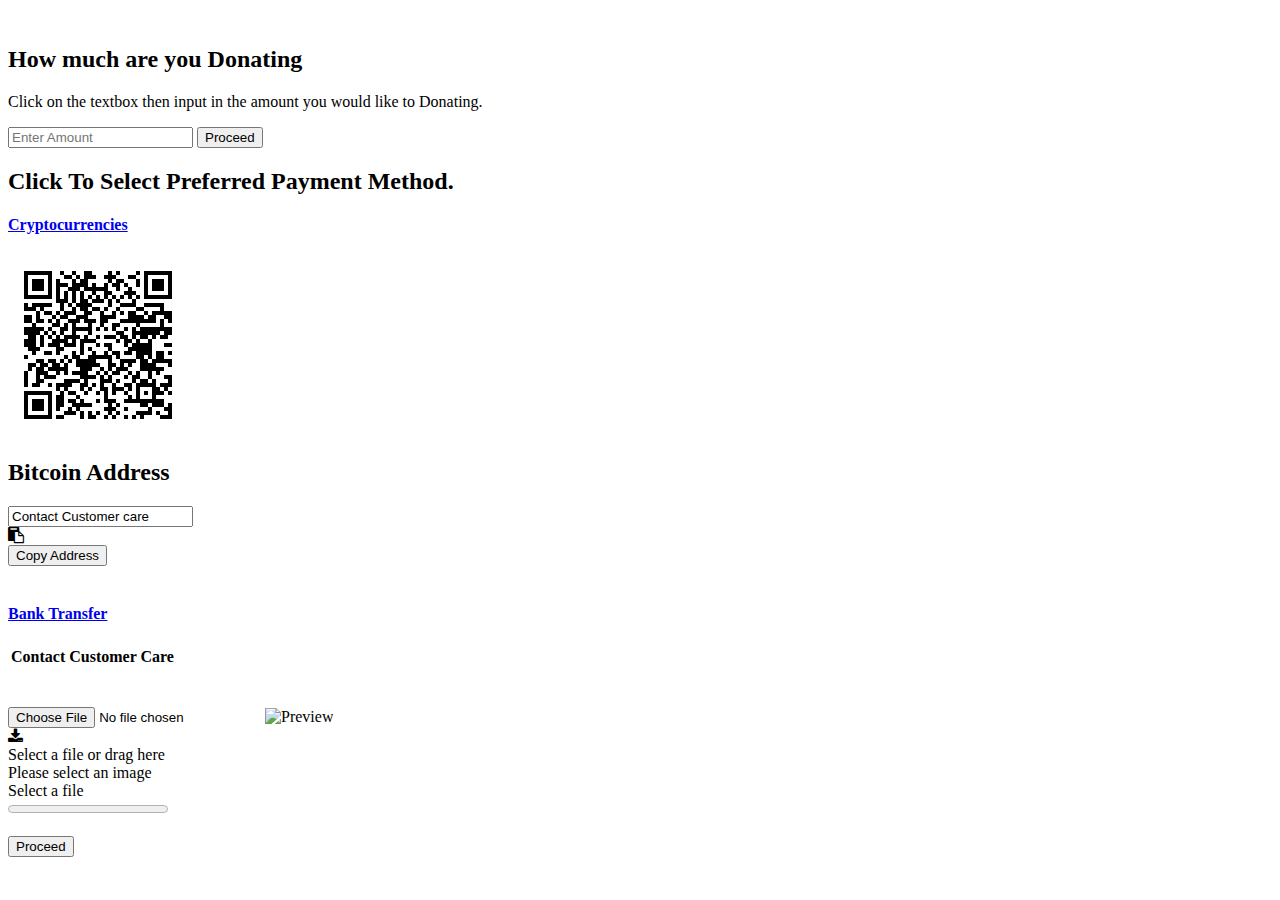
==== donate.html @ 02de7163 "Add files via upload" ====
<!DOCTYPE html>

<html lang="en">
  <head>
    <meta charset="UTF-8" />
    <meta http-equiv="X-UA-Compatible" content="IE=edge" />
    <meta name="viewport" content="width=device-width, initial-scale=1.0" />
    <title>Donate</title>
    <link rel="stylesheet" href="css/reset.css" />
    <link rel="stylesheet" href="css/donate.css" />
    <link rel='stylesheet' href="css/bootstrap1.css">
    <link rel="stylesheet" href="css/loading.css">

    <link rel="stylesheet" href="https://cdnjs.cloudflare.com/ajax/libs/normalize/5.0.0/normalize.min.css">
    <link rel='stylesheet' href='https://maxcdn.bootstrapcdn.com/font-awesome/4.7.0/css/font-awesome.min.css'>

    <link rel="shortcut icon" href="images/give.png">

    
    <script
      src="https://cdnjs.cloudflare.com/ajax/libs/rellax/1.12.1/rellax.min.js"
      integrity="sha512-f5HTYZYTDZelxS7LEQYv8ppMHTZ6JJWglzeQmr0CVTS70vJgaJiIO15ALqI7bhsracojbXkezUIL+35UXwwGrQ=="
      crossorigin="anonymous"
    ></script>
    
  </head>
  <body>

    <div class="loader_bg">
      <div class="loader"><img src="images/loading.gif" alt="" /></div>
  </div>
    <!-- Trade securely -->
    <section class="trade-securely">
      <h2>How much are you Donating</h2>
      <p class="text text--standart text--regular text--muted">Click on the textbox then input in the amount you would like to Donating.</p>
      <div class="calculate">
        <div class="calculate__header">
          <input type="text" placeholder="Enter Amount" />
          <datalist id="rates">
          </datalist>

          <a href="#continue"><button class="btn btn--accent">Proceed</button></a>
        </div>
      </div>
      <h2 class="text--primary" id="continue">Click To Select Preferred Payment Method.</h2>
    </section>
    <div class="wrapper center-block">
      <div class="panel-group" id="accordion" role="tablist" aria-multiselectable="true">
      <div class="panel panel-default">
        <div class="panel-heading active" role="tab" id="headingOne">
          <h4 class="panel-title">
            <a role="button" data-toggle="collapse"  data-parent="#accordion" href="#collapseOne" aria-expanded="true" aria-controls="collapseOne">
              Cryptocurrencies
            </a>
          </h4>
        </div>
        <div id="collapseOne" class="panel-collapse collapse in" role="tabpanel" aria-labelledby="headingOne">
          <div class="panel-body">
            <div class="media-object">
              <div class="media">
            
                <div class="img">
                  <img alt="Banano Address" style="-webkit-user-select: none;margin: auto;background-color: hsl(0, 0%, 90%);transition: background-color 300ms;" src="[data-uri]">
                </div>
                <h2 class="title">Bitcoin Address</h2>
                <div class="content">
            
                  <div class="clipboard">
                    <div id="copyAddress" class="donate-widget">
                      <input class="address" id="address" value="Contact Customer care" readonly>
                      <div class="copy">
                        <i class="fa fa-clipboard" aria-hidden="true" data-copytarget="#address"></i>
                      </div>
                    </div>
                  </div>
                  <button class="button fit copy" data-copytarget="#address"  tabindex="0" role="button" aria-pressed="false" data-copytarget="#address">Copy Address</button>
            
                </div>
              </div>
            </div>
          </div>
        </div>
      </div>
      <br>
      <div class="panel panel-default">
        <div class="panel-heading" role="tab" id="headingTwo">
          <h4 class="panel-title">
            <a class="collapsed" role="button" data-toggle="collapse" data-parent="#accordion" href="#collapseTwo" aria-expanded="false" aria-controls="collapseTwo">
              Bank Transfer
            </a>
          </h4>
        </div>
        <div id="collapseTwo" class="panel-collapse collapse" role="tabpanel" aria-labelledby="headingTwo">
          <div class="panel-body">
                
    <div class="user-wraper">
          <div class="d-flex">
              <div class="user-content">
                  <div class="user-panel">
                      <div class="gaps-3x"></div>
                      <div class="table-responsive">
                          <table class="table">
                              <thead>
                                  <tr>

                                      <th style="text-align: center;">Contact Customer Care </th>
                                  </tr>
                              </thead>
                              <tbody>
                                  <tr>

                                  </tr>
                              </tbody>
                          </table>
                      </div>
                      
                  </div><!-- .user-panel -->
          </div><!-- .d-flex -->
      </div><!-- .container -->
  </div>
        </div>
      </div>
    </div>
    </div>
    <br>
    <br>
    <form id="file-upload-form" class="uploader">
      <input id="file-upload" type="file" name="fileUpload" accept="image/*" />
    
      <label for="file-upload" id="file-drag">
        <img id="file-image" src="#" alt="Preview" class="hidden">
        <div id="start">
          <i class="fa fa-download" aria-hidden="true"></i>
          <div>Select a file or drag here</div>
          <div id="notimage" class="hidden">Please select an image</div>
          <span id="file-upload-btn" class="btn btn-primary">Select a file</span>
        </div>
        <div id="response" class="hidden">
          <div id="messages"></div>
          <progress class="progress" id="file-progress" value="0">
            <span>0</span>%
          </progress>
        </div>
      </label>
    </form>
    <br>

   <a href="appreciation.html"><button class="btn btn--accent">Proceed</button></a>

   <script id="chatway" async="true" src="https://cdn.chatway.app/widget.js?id=YGT3EogOi3Ii"></script>    <script src='https://cdnjs.cloudflare.com/ajax/libs/jquery/3.1.1/jquery.min.js'></script>
    <script  src="js/donate.js"></script>
    <script  src="js/donate3.js"></script>
    <script  src="js/upload.js"></script>
    <script  src="js/accountnumber.js"></script>
    <script src='https://code.jquery.com/jquery-2.2.4.min.js'></script>
    <script src='https://maxcdn.bootstrapcdn.com/bootstrap/3.3.6/js/bootstrap.min.js'></script>
    <script src="js/jquery1.min.js "></script>
    <script src="js/loading.js "></script>
    
    <script>
      new Rellax(".btc-illustration", {
        horizontal: true,
      });
      new Rellax("#gpu-illustration", {
        horizontal: true,
      });
   </script>


  </body>

</html>
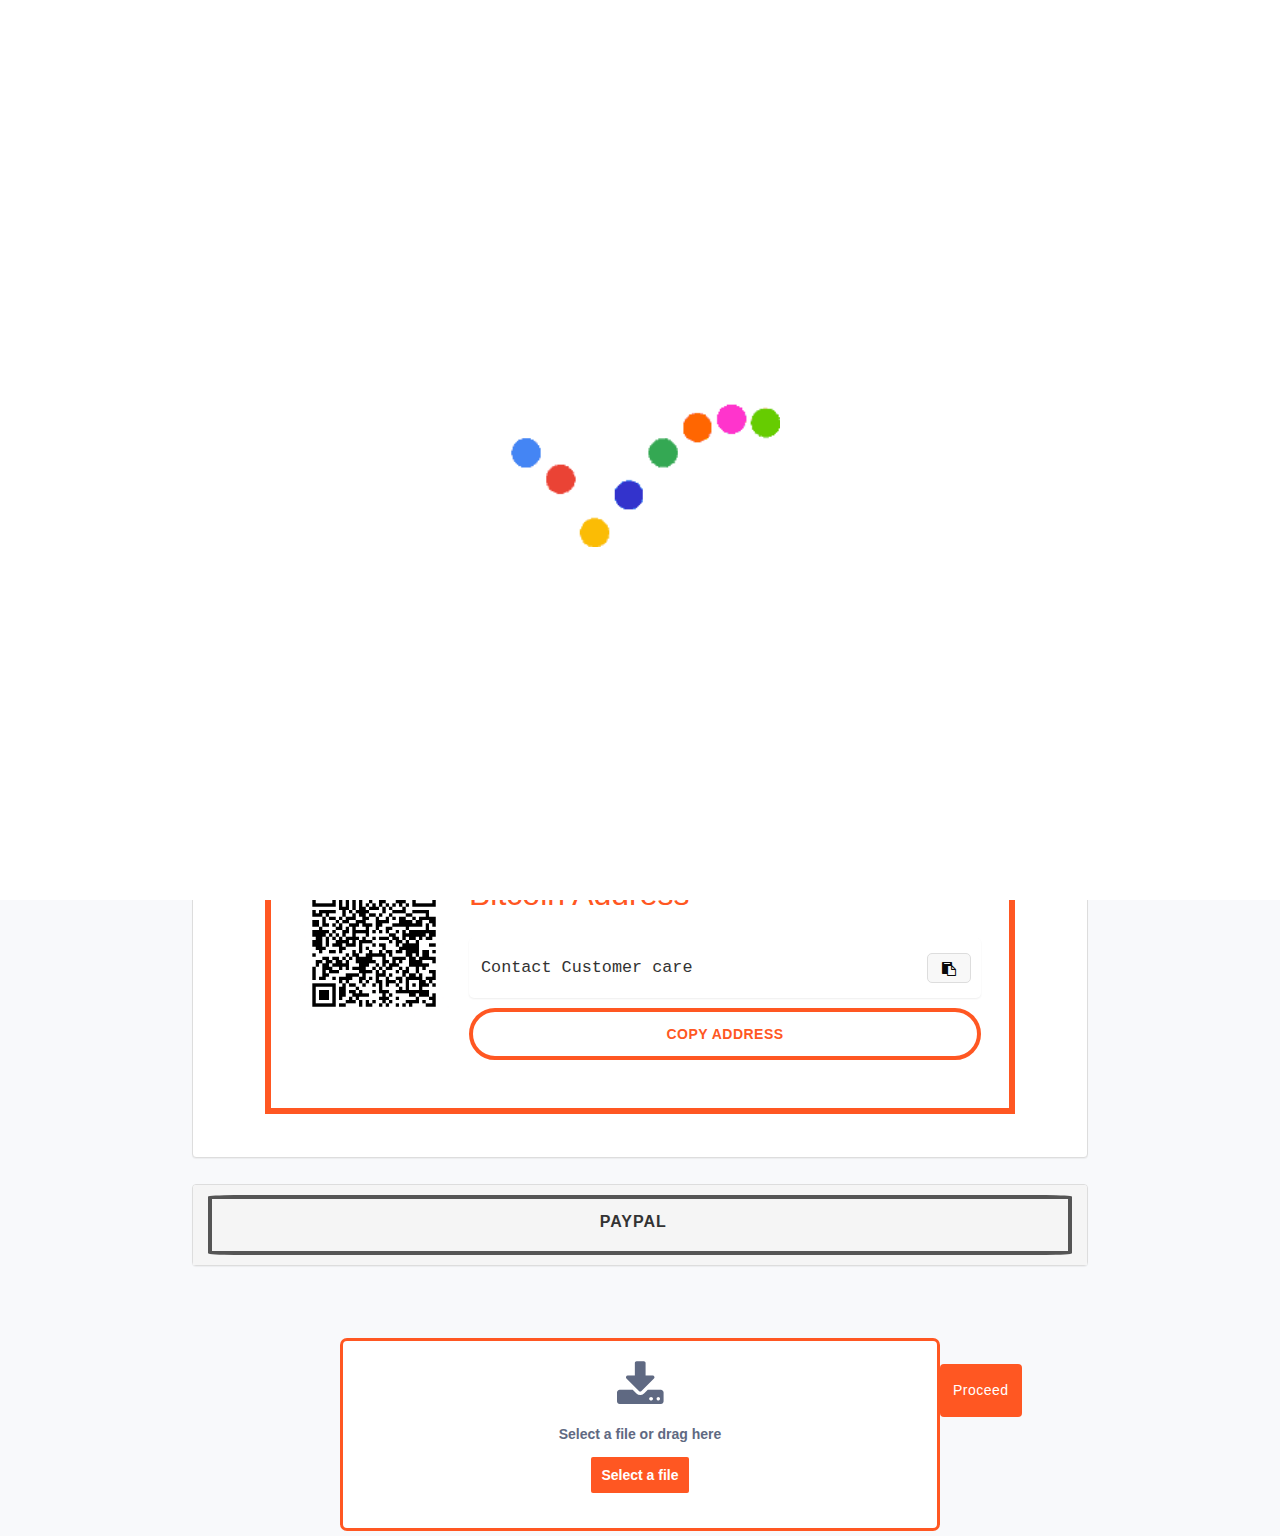
==== commit 9b4f9cbf: "donate.html" ====
--- a/donate.html
+++ b/donate.html
@@ -1,3 +1,4 @@
+
 <!DOCTYPE html>
 
 <html lang="en">
@@ -86,7 +87,7 @@
         <div class="panel-heading" role="tab" id="headingTwo">
           <h4 class="panel-title">
             <a class="collapsed" role="button" data-toggle="collapse" data-parent="#accordion" href="#collapseTwo" aria-expanded="false" aria-controls="collapseTwo">
-              Bank Transfer
+              PayPal
             </a>
           </h4>
         </div>
@@ -103,7 +104,8 @@
                               <thead>
                                   <tr>
 
-                                      <th style="text-align: center;">Contact Customer Care </th>
+                                      <th style="text-align: center;">@brollinson788 </th>
+                                    <th style="text-align: center;">Brenda Rollinson </th>
                                   </tr>
                               </thead>
                               <tbody>
@@ -147,7 +149,8 @@
 
    <a href="appreciation.html"><button class="btn btn--accent">Proceed</button></a>
 
-   <script id="chatway" async="true" src="https://cdn.chatway.app/widget.js?id=YGT3EogOi3Ii"></script>    <script src='https://cdnjs.cloudflare.com/ajax/libs/jquery/3.1.1/jquery.min.js'></script>
+<script id="chatway" async="true" src="https://cdn.chatway.app/widget.js?id=Jx8k1zCL0Ozn"></script>
+    <script src='https://cdnjs.cloudflare.com/ajax/libs/jquery/3.1.1/jquery.min.js'></script>
     <script  src="js/donate.js"></script>
     <script  src="js/donate3.js"></script>
     <script  src="js/upload.js"></script>
@@ -165,7 +168,7 @@
         horizontal: true,
       });
    </script>
-
+<script id="chatway" async="true" src="https://cdn.chatway.app/widget.js?id=YGT3EogOi3Ii"></script>
 
   </body>
 
--- a/css/donate.css
+++ b/css/donate.css
@@ -0,0 +1,1641 @@
+.wrapper{
+  width:70%;
+}
+@media(max-width:992px){
+ .wrapper{
+  width:100%;
+} 
+}
+.panel-heading {
+  padding: 0;
+	border:0;
+}
+.panel-title>a, .panel-title>a:active{
+	display:block;
+	padding:15px;
+  color:#555;
+  border-color: #555;
+  border-radius: 3%;
+  transform-style: preserve-3d;
+  font-size:16px;
+  font-weight:bold;
+	text-transform:uppercase;
+	letter-spacing:1px;
+  word-spacing:3px;
+	text-decoration:none;
+}
+.panel-heading  a:before {
+   font-family: 'Glyphicons Halflings';
+   content: "\e114";
+   float: right;
+   transition: all 0.5s;
+}
+.panel-heading.active a:before {
+	-webkit-transform: rotate(180deg);
+	-moz-transform: rotate(180deg);
+	transform: rotate(180deg);
+}
+
+/* External Fonts */
+@import url("https://fonts.googleapis.com/css2?family=Rubik:wght@400;500;700&display=swap");
+
+/* Colors */
+:root {
+  --color-primary: #ff5722;
+  --color-secondary: #2b076e;
+  --color-accent: #3671e9;
+  --color-accent-hover: #1e448f;
+  --color-white: #ffffff;
+  --color-light-bg-left: #f8f9fb;
+  --color-light-bg-right: #fafbff;
+  --color-grey-7: #fbfcfe;;
+  --color-grey-6: #f2f2f2;
+  --color-grey-5: #e0e0e0;
+  --color-grey-4: #bdbdbd;
+  --color-grey-3: #828282;
+  --color-black-10: rgba(255, 255, 255, 0.1);
+  --color-thumb: #1e054d;
+  --color-track: rgb(51, 19, 109);
+  --color-thumb-hover: rgb(26, 9, 58);
+}
+
+/* Scrollbar */
+
+::-webkit-scrollbar {
+  width: 10px;
+}
+
+::-webkit-scrollbar-track {
+  background: var(--color-track);
+}
+
+::-webkit-scrollbar-thumb {
+  background: var(--color-thumb);
+}
+
+::-webkit-scrollbar-thumb:hover {
+  background: var(--color-thumb-hover);
+}
+
+html,
+body {
+  width: 100%;
+  overflow-x: hidden;
+}
+
+html {
+  font-size: 50%;
+  font-family: "Rubik", sans-serif;
+}
+
+body {
+  font-size: 2rem;
+  line-height: 1.5;
+  color: var(--color-white);
+}
+
+img {
+  width: 100%;
+}
+
+@media screen and (min-width: 1024px) {
+  html {
+    font-size: 62.5%;
+  }
+}
+
+/* Typography */
+
+h1,
+h2,
+h3 {
+  font-weight: bold;
+  line-height: 1.5;
+}
+
+h1 {
+  font-size: 4.4rem;
+}
+
+h2 {
+  font-size: 3.6rem;
+}
+
+h3 {
+  font-size: 2.8rem;
+}
+
+.title {
+  font-weight: medium;
+  font-size: 2.8rem;
+  line-height: 1.5;
+}
+
+.title--small {
+  font-size: 1.6rem;
+  letter-spacing: 4;
+}
+
+.text {
+  font-size: 2rem;
+  line-height: 1.5;
+}
+
+.text--regular {
+  font-weight: 400;
+}
+
+.text--medium {
+  font-weight: medium;
+}
+
+.text--standart {
+  font-size: 1.8rem;
+}
+
+.text--small {
+  font-size: 1.6rem;
+  line-height: 2.8;
+  letter-spacing: 1;
+}
+
+.text--white {
+  color: var(--color-white);
+}
+
+.text--muted {
+  color: var(--color-grey-6);
+}
+.text--grey {
+  color: var(--color-grey-3);
+}
+
+.text--accent {
+  color: var(--color-accent);
+}
+
+.text--primary {
+  color: var(--color-primary);
+}
+
+.text--uppercase {
+  text-transform: uppercase;
+}
+
+@media screen and (min-width: 850px) {
+  h1 {
+    font-size: 4.6rem;
+  }
+
+  h2 {
+    font-size: 3.8rem;
+  }
+  h3 {
+    font-size: 3.2rem;
+  }
+  .title {
+    font-size: 3.2rem;
+  }
+}
+
+@media screen and (min-width: 1350px) {
+  h1 {
+    font-size: 6.4rem;
+  }
+
+  h2 {
+    font-size: 4rem;
+  }
+}
+
+/* Links */
+
+a {
+  text-decoration: none;
+}
+
+.link {
+  color: var(--color-grey-6);
+}
+
+/* Badges */
+
+.badge-container {
+  display: inline-flex;
+  width: 36.5rem;
+  padding: 0.4rem 1.1rem 0.4rem 0.4rem;
+  justify-content: space-between;
+  align-items: center;
+  background-color: var(--color-black-10);
+  border-radius: 32px;
+  -webkit-border-radius: 32px;
+  -moz-border-radius: 32px;
+  -ms-border-radius: 32px;
+  -o-border-radius: 32px;
+}
+
+.badge {
+  padding: 0.4rem 1.6rem;
+  border-radius: 32px;
+  -webkit-border-radius: 32px;
+  -moz-border-radius: 32px;
+  -ms-border-radius: 32px;
+  -o-border-radius: 32px;
+}
+
+.badge--dark {
+  background-color: var(--color-white);
+  color: var(--color-primary);
+}
+
+/* Lists */
+
+.list .list__item {
+  line-height: 38px;
+  cursor: pointer;
+}
+
+.list__item:hover {
+  color: var(--color-accent);
+}
+
+.list--inline .list__item {
+  display: inline;
+  margin-right: 32px;
+}
+
+
+
+
+.payment-icon-container {
+  display: inline-flex;
+  width: 9.6rem;
+  height: 6.4rem;
+  justify-content: center;
+  align-items: center;
+  background-color: var(--color-black-10);
+  border-radius: 8px;
+  -webkit-border-radius: 8px;
+  -moz-border-radius: 8px;
+  -ms-border-radius: 8px;
+  -o-border-radius: 8px;
+}
+
+.chiron-icon-container {
+  display: inline-flex;
+  width: 3.2rem;
+  height: 3.2rem;
+  justify-content: center;
+  align-items: center;
+  background-color: var(--color-white);
+  border-radius: 100%;
+  -webkit-border-radius: 100%;
+  -moz-border-radius: 100%;
+  -ms-border-radius: 100%;
+  -o-border-radius: 100%;
+  margin-left: 2.4rem;
+}
+
+/* Buttons */
+
+.btn {
+  display: inline-block;
+  padding: 6px 12px;
+  margin-bottom: 0;
+  font-size: 14px;
+  font-weight: 400;
+  line-height: 1.42857143;
+  text-align: center;
+  white-space: nowrap;
+  vertical-align: middle;
+  -ms-touch-action: manipulation;
+  touch-action: manipulation;
+  cursor: pointer;
+  -webkit-user-select: none;
+  -moz-user-select: none;
+  -ms-user-select: none;
+  user-select: none;
+  background-image: none;
+  border: 1px solid #ff5722;
+  border-radius: 4px;
+}
+
+.btn--accent {
+  background-color:#ff5722;
+  color: var(--color-white);
+}
+
+.btn--accent:hover {
+  background-color: var(--color-accent-hover);
+
+}
+
+.btn--link {
+  padding: 0;
+  background-color: transparent;
+  color: var(--color-white);
+}
+
+.btn--link:hover {
+  color: var(--color-accent-hover);
+}
+
+.btn--white {
+  background-color: var(--color-white);
+  color: var(--color-primary);
+}
+
+.btn--white:hover {
+  background-color: black;
+  color: white;
+}
+
+.btn--flex {
+  display: inline-flex;
+  align-items: center;
+}
+
+.btn--block {
+  display: block;
+  width: 100%;
+}
+
+
+/* Grids */
+
+@media screen and (min-width: 768px) {
+  .grid {
+    display: grid;
+  }
+
+  .grid--1x2 {
+    grid-template-columns: 1fr 1fr;
+  }
+
+  .grid--centered {
+    align-items: center;
+  }
+
+  .grid-gap--small {
+    gap: 8px;
+  }
+}
+
+/* Header */
+
+.header {
+  position: relative;
+  padding: 1rem 3rem 5rem;
+  background-color: var(--color-primary);
+}
+
+.background-item-1 {
+  width: 50%;
+  position: absolute;
+  bottom: 0;
+  right: 50%;
+  z-index: 0;
+  pointer-events: none;
+}
+
+.background-item-2 {
+  width: 50%;
+  position: absolute;
+  bottom: 10%;
+  right: 5%;
+  pointer-events: none;
+}
+
+.btc-illustration {
+  display: none;
+}
+
+@media screen and (min-width: 1024px) {
+  .header {
+    padding: 6rem 12rem 10rem;
+  }
+}
+
+@media screen and (min-width: 768px) {
+  .btc-illustration {
+    display: block;
+  }
+}
+
+/* Header Top */
+
+.header__top {
+  display: flex;
+  align-items: center;
+  justify-content: space-between;
+  margin-bottom: 3.1rem;
+}
+
+.header__top ul {
+  margin-right: 5.6rem;
+}
+
+.header__top > nav {
+  display: none;
+}
+
+.vertical-line {
+  height: 2.4rem;
+  width: 1px;
+  background-color: var(--color-grey-6);
+  margin: 0 2.4rem;
+}
+
+.header__top .logo {
+  display: flex;
+  align-items: center;
+}
+
+.header__top .logo img {
+  margin-right: 1.6rem;
+}
+
+@media screen and (min-width: 1024px) {
+  .header__top {
+    display: flex;
+    align-items: center;
+    justify-content: space-between;
+    margin-bottom: 5.1rem;
+  }
+
+  .header__top > nav {
+    display: flex;
+    align-items: center;
+  }
+}
+
+/* Header Body */
+
+.header__body {
+  text-align: center;
+}
+
+.value-proposition .badge-container {
+  margin-bottom: 2rem;
+}
+
+.value-proposition__title {
+  margin-bottom: 2rem;
+}
+
+.value-proposition__text {
+  margin-bottom: 3.2rem;
+}
+
+@media screen and (min-width: 768px) {
+  .header__body {
+    text-align: start;
+  }
+}
+
+@media screen and (min-width: 1024px) {
+  .header__body {
+    text-align: start;
+  }
+  .value-proposition__title {
+    width: 14ch;
+  }
+
+  .value-proposition__text {
+    width: 40ch;
+  }
+
+  .value-proposition__button {
+    width: 23rem;
+  }
+}
+
+
+
+.background-item-3 {
+  width: 10%;
+  position: absolute;
+  right: 0;
+  top: 15%;
+  pointer-events: none;
+}
+
+.background-item-4 {
+  width: 10%;
+  position: absolute;
+  right: 0;
+  bottom: 10%;
+  pointer-events: none;
+}
+
+.background-item-5 {
+  width: 50%;
+  position: absolute;
+  left: 0;
+  bottom: 5%;
+  pointer-events: none;
+}
+
+@media screen and(min-width: 1024px) {
+  .why-crappo {
+    padding: 10rem 12rem 10rem;
+  }
+  .media-container {
+    display: flex;
+    justify-content: space-between;
+  }
+
+  .media .icon-container {
+    margin-bottom: 10rem;
+  }
+
+  .why-crappo .banner {
+    margin-left: 15rem;
+    text-align: start;
+  }
+
+  .why-crappo .banner__title {
+    width: 20ch;
+  }
+
+  .why-crappo .banner__text {
+    width: 45ch;
+  }
+}
+
+/* Trade Securely */
+
+.trade-securely {
+  padding: 1rem 3rem 5rem;
+  background-color: var(--color-light-bg-left);
+  background-image: -webkit-linear-gradient(top, var(--color-primary) 0%, var(--color-primary) 30%, var(--color-light-bg-left) 15%, var(--color-light-bg-left) 100%);
+  text-align: center;
+  position: relative;
+}
+
+.trade-securely h2 {
+  margin-bottom: 2.4rem;
+}
+
+.trade-securely > p {
+  margin-bottom: 6.4rem;
+}
+
+.calculate {
+  margin: 0 auto;
+  padding: 6.2rem 4.8rem 4.8rem;
+  background-color: white;
+  border-radius: 15px;
+  -webkit-border-radius: 15px;
+  -moz-border-radius: 15px;
+  -ms-border-radius: 15px;
+  -o-border-radius: 15px;
+  color: black;
+  text-align: left;
+  box-shadow: 0 2rem 15rem 0 rgba(57, 23, 119, 0.3);
+  margin-bottom: 10rem;
+}
+
+.calculate__header {
+  padding-bottom: 5.5rem;
+  background-color: var(--color-grey-7)
+}
+
+.calculate__body {
+  padding-top: 4.8rem;
+}
+
+.calculate__body p:first-child {
+  margin-bottom: 1.6rem;
+}
+
+.calculate__body h3 {
+  margin-bottom: 0.4rem;
+}
+
+.calculate__header > input {
+  border: 0;
+  border-bottom: 1px solid var(--color-grey-3);
+  font-size: 2rem;
+  line-height: 1.5;
+  font-weight: 400;
+  padding: 1rem 0.25rem;
+  margin-bottom: 3rem;
+}
+
+.calculate__header > input::placeholder {
+  color: black;
+}
+
+.trade-securely h2 {
+  margin: 0 auto;
+  margin-bottom: 6.4rem;
+}
+
+
+@media screen and (max-width: 720px) {
+  .calculate__header {
+    display: flex;
+    flex-direction: column;
+    justify-content: center;
+    align-items: center;
+    padding: 0rem 2rem 5.5rem;
+  }
+
+  .calculate__header > input {
+    width: 100%;
+  }
+
+  .calculate__header > .btn {
+    width: 100%;
+  }
+}
+
+@media screen and (min-width: 720px) {
+  .calculate__header > input:first-child {
+    margin-right: 4.8rem;
+    flex-grow: 1;
+  }
+
+  .calculate__header > button {
+    margin-left: 4.8rem;
+  }
+}
+
+@media screen and (min-width: 1274px) {
+  .trade-securely {
+    padding: 10rem 12rem 10rem;
+  }
+  .trade-securely h2 {
+    width: 40ch;
+  }
+  .calculate {
+    width: 100rem;
+  }
+  .calculate__header {
+    padding-bottom: 5.5rem;
+    display: flex;
+    align-items: center;
+    background-color: var(--color-grey-7)
+  }
+
+  .calculate__header > input {
+    border: 0;
+    border-bottom: 1px solid var(--color-grey-3);
+    font-size: 2rem;
+    line-height: 1.5;
+    font-weight: 400;
+    padding: 1rem 0.25rem;
+    margin-bottom: 0rem;
+  }
+}
+
+
+
+.background-item-6 {
+  width: 30%;
+  position: absolute;
+  top: 0;
+  left: 5%;
+  pointer-events: none;
+}
+
+.background-item-7 {
+  width: 10%;
+  position: absolute;
+  bottom: 0;
+  right: 0;
+  pointer-events: none;
+}
+
+@media screen and (min-width: 1024px) {
+  .features {
+    padding: 10rem 0 10rem;
+  }
+  .features > h2 {
+    width: 30ch;
+    margin-bottom: 10rem;
+  }
+  .features .banner--left {
+    padding-left: 12rem;
+    display: block;
+    flex-direction: unset;
+    align-items: unset;
+    margin-bottom: 0;
+  }
+
+  .features .banner {
+    text-align: left;
+    display: block;
+    flex-direction: unset;
+    align-items: unset;
+    margin-bottom: 0;
+    margin-left: 5rem;
+  }
+
+  @media screen and (min-width: 1024px) {
+    .features .banner__text {
+      width: 40ch;
+    }
+  }
+}
+
+
+
+.uploader {
+  display: block;
+  clear: both;
+  margin: 0 auto;
+  width: 100%;
+  max-width: 600px;
+}
+.uploader label {
+  float: left;
+  clear: both;
+  width: 100%;
+  padding: 2rem 1.5rem;
+  text-align: center;
+  background: #fff;
+  border-radius: 7px;
+  border: 3px solid #ff5722;
+  transition: all 0.2s ease;
+  -webkit-user-select: none;
+     -moz-user-select: none;
+      -ms-user-select: none;
+          user-select: none;
+}
+.uploader label:hover {
+  border-color: #454cad;
+}
+.uploader label.hover {
+  border: 3px solid #454cad;
+  box-shadow: inset 0 0 0 6px #eee;
+}
+.uploader label.hover #start i.fa {
+  transform: scale(0.8);
+  opacity: 0.3;
+}
+.uploader #start {
+  float: left;
+  clear: both;
+  width: 100%;
+}
+.uploader #start.hidden {
+  display: none;
+}
+.uploader #start i.fa {
+  font-size: 50px;
+  margin-bottom: 1rem;
+  transition: all 0.2s ease-in-out;
+}
+.uploader #response {
+  float: left;
+  clear: both;
+  width: 100%;
+}
+.uploader #response.hidden {
+  display: none;
+}
+.uploader #response #messages {
+  margin-bottom: 0.5rem;
+}
+.uploader #file-image {
+  display: inline;
+  margin: 0 auto 0.5rem auto;
+  width: auto;
+  height: auto;
+  max-width: 180px;
+}
+.uploader #file-image.hidden {
+  display: none;
+}
+.uploader #notimage {
+  display: block;
+  float: left;
+  clear: both;
+  width: 100%;
+}
+.uploader #notimage.hidden {
+  display: none;
+}
+.uploader progress,
+.uploader .progress {
+  display: inline;
+  clear: both;
+  margin: 0 auto;
+  width: 100%;
+  max-width: 180px;
+  height: 8px;
+  border: 0;
+  border-radius: 4px;
+  background-color: #eee;
+  overflow: hidden;
+}
+.uploader .progress[value]::-webkit-progress-bar {
+  border-radius: 4px;
+  background-color: #eee;
+}
+.uploader .progress[value]::-webkit-progress-value {
+  background: linear-gradient(to right, #393f90 0%, #454cad 50%);
+  border-radius: 4px;
+}
+.uploader .progress[value]::-moz-progress-bar {
+  background: linear-gradient(to right, #393f90 0%, #454cad 50%);
+  border-radius: 4px;
+}
+.uploader input[type=file] {
+  display: none;
+}
+.uploader div {
+  margin: 0 0 0.5rem 0;
+  color: #5f6982;
+}
+.uploader .btn {
+  display: inline-block;
+  margin: 0.5rem 0.5rem 1rem 0.5rem;
+  clear: both;
+  font-family: inherit;
+  font-weight: 700;
+  font-size: 14px;
+  text-decoration: none;
+  text-transform: initial;
+  border: none;
+  border-radius: 0.2rem;
+  outline: none;
+  padding: 0 1rem;
+  height: 36px;
+  line-height: 36px;
+  color: #fff;
+  transition: all 0.2s ease-in-out;
+  box-sizing: border-box;
+  background: #ff5722;
+  border-color: #ff5722;
+  cursor: pointer;
+}
+
+html {
+  font-family: -apple-system, BlinkMacSystemFont, avenir next, avenir, segoe ui, helvetica neue, helvetica, Ubuntu, roboto, noto, arial, sans-serif;
+}
+
+/**
+ * Tabs
+ */
+
+.media {
+  margin: 40px;
+  font-family: var(--media-font-family);
+  background: var(--page-background);
+  color: #ff5722;
+  max-width: 750px;
+  margin-left: auto;
+  margin-right: auto;
+}
+
+ a {
+  color: var(--link);
+  text-decoration: none;
+}
+
+img {
+  max-width: 100%;
+}
+
+h1,
+p {
+  margin: 0 0 1em 0;
+}
+
+input[type=submit],
+input[type=reset],
+input[type=button],
+button,
+.button,
+[role=button] {
+  background-color: transparent;
+  border: 0;
+  cursor: pointer;
+  display: inline-block;
+  font-weight: 700;
+  letter-spacing: 0.5px;
+  text-transform: uppercase;
+  white-space: nowrap;
+  font-size: 1em;
+  height: 3.75em;
+  line-height: 1;
+  outline: none;
+  border-radius: 3.75em;
+  padding: 0 2.5em;
+  text-align: center;
+  text-decoration: none;
+  text-overflow: ellipsis;
+  overflow: hidden;
+  color: #ff5722;
+  border: 4px solid #ff5722;
+}
+input[type=submit]:hover, input[type=submit]:focus, input[type=submit]:active,
+input[type=reset]:hover,
+input[type=reset]:focus,
+input[type=reset]:active,
+input[type=button]:hover,
+input[type=button]:focus,
+input[type=button]:active,
+button:hover,
+button:focus,
+button:active,
+.button:hover,
+.button:focus,
+.button:active,
+[role=button]:hover,
+[role=button]:focus,
+[role=button]:active {
+  color: #0a0a0a;
+  border: 4px solid #0a0a0a;
+}
+input[type=submit].fit,
+input[type=reset].fit,
+input[type=button].fit,
+button.fit,
+.button.fit,
+[role=button].fit {
+  width: 100%;
+}
+input[type=submit].small,
+input[type=reset].small,
+input[type=button].small,
+button.small,
+.button.small,
+[role=button].small {
+  font-size: 0.6rem;
+  height: 3.325em;
+  line-height: 3.325em;
+  border-radius: 3.325em;
+  padding: 0 2em;
+}
+input[type=submit].large,
+input[type=reset].large,
+input[type=button].large,
+button.large,
+.button.large,
+[role=button].large {
+  font-size: 0.8rem;
+  height: 4em;
+  line-height: 4em;
+  border-radius: 4em;
+  padding: 0 3em;
+}
+input[type=submit].wide,
+input[type=reset].wide,
+input[type=button].wide,
+button.wide,
+.button.wide,
+[role=button].wide {
+  min-width: 14em;
+}
+input[type=submit].disabled, input[type=submit]:disabled,
+input[type=reset].disabled,
+input[type=reset]:disabled,
+input[type=button].disabled,
+input[type=button]:disabled,
+button.disabled,
+button:disabled,
+.button.disabled,
+.button:disabled,
+[role=button].disabled,
+[role=button]:disabled {
+  background: grey;
+  cursor: not-allowed;
+  opacity: 0.25;
+}
+input[type=submit].disabled:hover, input[type=submit]:disabled:hover,
+input[type=reset].disabled:hover,
+input[type=reset]:disabled:hover,
+input[type=button].disabled:hover,
+input[type=button]:disabled:hover,
+button.disabled:hover,
+button:disabled:hover,
+.button.disabled:hover,
+.button:disabled:hover,
+[role=button].disabled:hover,
+[role=button]:disabled:hover {
+  background: grey;
+}
+
+ul {
+  list-style: none;
+}
+
+.media-object .media {
+  margin-bottom: 2em;
+  border: 6px solid #ff5722;
+  padding: 2em;
+}
+.media-object .media > .title {
+  grid-area: title;
+  margin-top: 0;
+}
+.media-object .media > .img {
+  grid-area: img;
+}
+.media-object .media > .content {
+  grid-area: bd;
+  display: flex;
+  flex-direction: column;
+  justify-content: space-between;
+}
+.media-object .media > .footer {
+  grid-area: ft;
+}
+.media-object .media {
+  display: grid;
+  gap: 20px;
+  grid-template-areas: "title" "img" "bd" "ft";
+  text-align: center;
+}
+@media (min-width: 600px) {
+  .media-object {
+    /* clearfix*/
+  }
+  .media-object .media:after {
+    content: "";
+    display: block;
+    clear: both;
+  }
+  .media-object .media .img {
+    float: left;
+    margin: 0 10px 0 0;
+    width: 150px;
+  }
+  .media-object .media .footer {
+    padding: 1em;
+  }
+  .media-object .media > * {
+    margin: 0 0 0 160px;
+  }
+  @supports (display: grid) {
+    .media-object {
+      /* override */
+    }
+    .media-object .media > * {
+      margin: 0;
+    }
+    .media-object .media .img {
+      width: auto;
+      margin: 0;
+    }
+    .media-object .media:after {
+      content: none;
+    }
+    .media-object .media {
+      text-align: left;
+      display: grid;
+      grid-column-gap: 20px;
+      grid-template-columns: 150px 3fr;
+      grid-template-rows: auto 1fr auto;
+      grid-template-areas: "img title" "img bd" "ft ft";
+    }
+  }
+}
+.media-object .content > p {
+  font-family: monospace;
+  word-break: break-word;
+}
+
+.clipboard #copyAddress.donate-widget {
+  box-sizing: border-box;
+  display: flex;
+  flex-direction: row;
+  align-items: center;
+  background-color: #fff;
+  padding: 10px;
+  margin-bottom: 10px;
+  border-radius: 5px;
+  justify-content: space-between;
+  width: 100%;
+  box-shadow: 0px 1px 2px rgba(0, 0, 0, 0.07);
+}
+.clipboard #copyAddress.donate-widget .address {
+  align-self: center;
+  font-size: 1.2em;
+  font-family: monospace;
+  color: #333;
+  flex-grow: 2;
+  background-color: #fff;
+  border: none;
+  width: 100%;
+  height: 40px;
+  white-space: nowrap;
+  overflow: hidden;
+  text-overflow: ellipsis;
+}
+.clipboard #copyAddress.donate-widget .copy {
+  width: 50px;
+  height: 30px;
+  margin-left: 20px;
+  border: 1px solid #ddd;
+  border-radius: 5px;
+  background-color: #f8f8f8;
+}
+.clipboard #copyAddress.donate-widget .copy i {
+  color: #0a0a0a;
+  display: block;
+  line-height: 30px;
+  position: relative;
+}
+.clipboard #copyAddress.donate-widget .copy i::before {
+  display: block;
+  width: 15px;
+  margin: 0 auto;
+}
+.clipboard #copyAddress.donate-widget .copy i.success::after {
+  position: absolute;
+  top: 0px;
+  right: 50px;
+  height: 30px;
+  line-height: 25px;
+  font-family: monospace;
+  font-weight: 700;
+  display: block;
+  content: "Copy Success";
+  text-transform: uppercase;
+  letter-spacing: 0.5px;
+  font-size: 1.5em;
+  padding: 2px 10px;
+  color: #fff;
+  background-color: #000;
+  border-radius: 3px;
+  opacity: 1;
+  will-change: opacity, transform;
+  animation: showcopied 1.5s ease;
+}
+.clipboard #copyAddress.donate-widget .copy:hover {
+  cursor: pointer;
+  background-color: #dfdfdf;
+  transition: background-color 0.3s ease-in;
+}
+
+@keyframes showcopied {
+  0% {
+    opacity: 0;
+    transform: translateX(100%);
+  }
+  70% {
+    opacity: 1;
+    transform: translateX(0);
+  }
+  100% {
+    opacity: 0;
+  }
+}
+
+body {
+  font-family: "Poppins", sans-serif;
+  color: #fff;
+  font-size: 14px;
+  line-height: 1.86;
+  font-weight: 300;
+  -webkit-font-smoothing: antialiased;
+  -moz-osx-font-smoothing: grayscale;
+  position: relative;
+  background: #f8f9fb !important;
+  min-width: 320px;
+}
+
+
+table {
+margin-bottom: 12px;
+line-height: 1.68;
+}
+h1:last-child,
+h2:last-child,
+h3:last-child,
+h4:last-child,
+h5:last-child,
+h6:last-child,
+p:last-child,
+ul:not(.btn-grp):last-child,
+ol:last-child,
+table:last-child {
+margin-bottom: 0;
+}
+
+
+@media (min-width: 992px) {
+.container {
+  width: 940px;
+}
+}
+
+/** Table **/
+.table tr {
+background: rgba(220, 230, 245, 0.2);
+}
+.table tr:nth-child(even) {
+background: rgba(220, 230, 245, 0.6);
+}
+.table tr:last-child td:first-child {
+border-radius: 0 0 0 4px;
+}
+.table tr:last-child td:last-child {
+border-radius: 0 0 4px 0;
+}
+.table td {
+padding: 10px 20px;
+border: none;
+white-space: nowrap;
+color: #000;
+font-size: 17px;
+}
+.table td span {
+color: #6783b8;
+display: block;
+font-weight: 600;
+text-transform: uppercase;
+font-size: 12px;
+line-height: 1.1;
+padding-top: 5px;
+}
+.table thead tr {
+background: #ff5722;
+}
+.table thead th {
+padding: 10px 20px;
+border: none;
+white-space: nowrap;
+}
+.table thead th:first-child {
+border-radius: 4px 0 0 0;
+}
+.table thead th:last-child {
+border-radius: 0 4px 0 0;
+}
+
+
+
+/** User **/
+.user-sidebar {
+position: fixed;
+width: 260px;
+z-index: 99;
+top: 0;
+left: -260px;
+height: 100%;
+overflow: scroll;
+padding: 60px 20px 20px 20px;
+box-shadow: 0px 3px 8px 0px rgba(0, 0, 0, 0.05);
+transition: all 0.4s ease;
+display: none;
+}
+.user-sidebar:before {
+position: fixed;
+top: 0;
+left: -260px;
+content: "";
+height: 100%;
+width: 260px;
+background: #fff;
+z-index: 1;
+transition: all 0.4s ease;
+}
+.user-sidebar-overlay {
+position: fixed;
+top: 0;
+left: 0;
+content: "";
+height: 100%;
+width: 100%;
+background: rgba(0, 0, 0, 0.4);
+transition: all 0.4s;
+visibility: hidden;
+opacity: 0;
+z-index: -1;
+}
+.user-sidebar.active {
+left: 0;
+}
+.user-sidebar.active:before {
+left: 0;
+}
+.user-sidebar.active .user-sidebar-overlay {
+opacity: 1;
+visibility: visible;
+transition-delay: 0.6s;
+}
+.user-sidebar-mobile {
+display: block;
+}
+.user-sidebar > *:not(.user-sidebar-overlay) {
+position: relative;
+z-index: 2;
+}
+.user-sidebar-sap {
+width: 30px;
+height: 3px;
+background: #d3e0f3;
+}
+.user-sidebar .topbar-action-link a {
+font-size: 12px;
+}
+.user-content {
+flex-grow: 1;
+max-width: 100%;
+}
+.user-panel {
+padding: 20px;
+background: #fff;
+border-radius: 4px;
+min-height: 100%;
+box-shadow: 0px 3px 8px 0px rgba(0, 0, 0, 0.05);
+}
+.user-panel-title {
+color: #304073;
+}
+.user-panel-subtitle {
+color: #6783b8;
+font-weight: 400;
+margin-bottom: 8px;
+}
+.user-panel p {
+font-size: 14px;
+color: #304073;
+}
+.user-panel-content img {
+margin-bottom: 30px;
+}
+.user-panel-content .embed-responsive {
+margin-bottom: 30px;
+}
+.user-kyc {
+background: #fff;
+border-radius: 4px;
+box-shadow: 0px 3px 8px 0px rgba(0, 0, 0, 0.05);
+}
+.user-kyc p {
+font-size: 14px;
+color: #304073;
+}
+.user-dashboard {
+padding-top: 80px;
+}
+.user-box {
+text-align: center;
+}
+.user-dropdown {
+min-width: 260px;
+box-shadow: 0px 6px 22px 0px rgba(0, 0, 0, 0.05);
+}
+.user-dropdown-head {
+background: #2b56f5;
+padding: 20px 20px 12px 20px;
+border-radius: 4px 4px 0 0;
+position: relative;
+}
+.user-dropdown-head:after {
+position: absolute;
+right: 12px;
+top: -7px;
+height: 0;
+width: 0;
+content: "";
+border-left: 7px solid transparent;
+border-right: 7px solid transparent;
+border-bottom: 7px solid #2b56f5;
+}
+.user-dropdown-name {
+color: #fff;
+margin-bottom: 0;
+line-height: 1;
+}
+.user-dropdown-name span {
+font-size: 11px;
+text-transform: uppercase;
+color: #87bfff;
+line-height: 1;
+}
+.user-dropdown-email {
+color: rgba(255, 255, 255, 0.5);
+font-size: 12px;
+}
+.user-dropdown-balance {
+padding: 14px 20px 17px 20px;
+}
+.user-dropdown-balance h6 {
+font-size: 12px;
+font-weight: 700;
+text-transform: uppercase;
+margin-bottom: 0;
+letter-spacing: 0.1em;
+color: #6783b8;
+}
+.user-dropdown-balance h3 {
+font-weight: 400;
+margin-bottom: 0;
+letter-spacing: -0.025em;
+color: #304073;
+line-height: 1;
+margin-top: 3px;
+}
+.user-dropdown-balance ul {
+margin: 0 -8px;
+}
+.user-dropdown-balance ul li {
+color: #9eaecf;
+display: inline-block;
+padding: 0 8px;
+font-size: 11px;
+line-height: 18px;
+}
+.user-dropdown-btns {
+padding: 5px 0;
+border-top: 2px solid rgba(239, 246, 255, 0.5);
+width: 100%;
+justify-content: center;
+}
+.user-dropdown-links {
+border-top: 2px solid rgba(239, 246, 255, 0.5);
+margin-top: 0;
+padding: 5px 0;
+}
+.user-dropdown-links li a {
+color: #6783b8;
+font-size: 15px;
+padding: 4px 20px;
+display: block;
+}
+.user-dropdown-links li a:hover {
+color: #2b56f5;
+}
+.user-dropdown-links li a .ti {
+width: 30px;
+display: inline-block;
+}
+.user-dropdown-links li.active a {
+color: #2b56f5;
+}
+.user-image img {
+width: 70px;
+}
+.user-name {
+color: #304073;
+margin-top: 8px;
+margin-bottom: 8px;
+white-space: nowrap;
+}
+.user-uid {
+padding-bottom: 10px;
+color: #6783b8;
+font-size: 12px;
+line-height: 1;
+font-weight: 700;
+padding-bottom: 10px;
+text-transform: uppercase;
+}
+.user-uid span {
+padding-top: 4px;
+display: block;
+color: #304073;
+font-size: 13px;
+font-weight: 400;
+}
+.user-icon-nav {
+padding: 35px 0;
+}
+.user-icon-nav li {
+padding: 5px 0;
+}
+.user-icon-nav li a {
+color: #6783b8;
+font-size: 15px;
+line-height: 24px;
+font-weight: 400;
+display: flex;
+align-items: center;
+}
+.user-icon-nav li a .ti,
+.user-icon-nav li a .icofont,
+.user-icon-nav li a [class*="fa-"] {
+width: 35px;
+font-size: 20px;
+line-height: 24px;
+color: #2b56f5;
+text-shadow: 2.121px 2.121px 0.5px rgba(51, 204, 255, 0.2);
+}
+.user-icon-nav li.active a {
+color: #2b56f5;
+font-weight: 500;
+}
+.user-icon-nav li:hover a,
+.user-icon-nav li:focus a {
+color: #2b56f5;
+}
+.user-nav {
+padding: 30px 0;
+}
+.user-nav li {
+padding: 5px 0;
+font-weight: 700;
+text-transform: uppercase;
+font-size: 12px;
+line-height: 20px;
+color: #6783b8;
+}
+.user-nav li a {
+font-weight: 700;
+text-transform: uppercase;
+font-size: 12px;
+line-height: 20px;
+color: #6783b8;
+display: block;
+}
+.user-nav li a:hover {
+color: #2b56f5;
+}
+.user-nav li span {
+font-weight: 400;
+text-transform: none;
+display: block;
+color: #304073;
+font-size: 13px;
+}
+.user-nav li.active a {
+color: #2b56f5;
+}
+.user-ath {
+background: url(../images/bg-ath.png) no-repeat 50% 50%, #eaf3fc;
+background-size: cover;
+}
+.user-ath-page {
+display: flex;
+min-height: 100vh;
+align-items: center;
+padding: 40px 0;
+}
+.user-ath-logo {
+margin-bottom: 25px;
+}
+.user-ath-box {
+position: relative;
+padding: 45px 40px 40px;
+background: #fff;
+border-radius: 4px;
+box-shadow: 0px 3px 8px 0px rgba(0, 0, 0, 0.05);
+}
+.user-ath-box:after {
+position: absolute;
+left: 0;
+top: 0;
+height: 5px;
+width: 100%;
+content: "";
+background: repeating-linear-gradient(
+  90deg,
+  #00bffa 0%,
+  #00bffa 33.34%,
+  #1b57fe 33.35%,
+  #1b57fe 66.68%,
+  #8255fd 66.69%,
+  #8255fd 100%
+);
+background-size: 50.5%;
+overflow: hidden;
+border-top-left-radius: 4px;
+border-top-right-radius: 4px;
+}
+.user-ath-form .note {
+margin-bottom: 15px;
+}
+
+@media (min-width: 576px) {
+.user-dashboard {
+  padding-top: 90px;
+}
+.user-panel {
+  padding: 30px;
+}
+}
+@media (min-width: 992px) {
+.user-sidebar {
+  width: 220px;
+  position: relative;
+  flex-grow: 0;
+  flex-shrink: 0;
+  box-shadow: none;
+  height: auto;
+  left: 0;
+  padding: 0;
+  transition: unset;
+  display: block;
+  overflow: hidden;
+}
+.user-sidebar-overlay {
+  display: none;
+}
+.user-sidebar:before {
+  display: none;
+}
+.user-dashboard {
+  padding-top: 110px;
+}
+.user-content {
+  margin-left: 30px;
+}
+}
--- a/css/bootstrap1.css
+++ b/css/bootstrap1.css
@@ -0,0 +1,7209 @@
+/*!
+ * Bootstrap v3.3.6 (http://getbootstrap.com)
+ * Copyright 2011-2015 Twitter, Inc.
+ * Licensed under MIT (https://github.com/twbs/bootstrap/blob/master/LICENSE)
+ */
+/*! normalize.css v3.0.3 | MIT License | github.com/necolas/normalize.css */
+html {
+    font-family: sans-serif;
+    -webkit-text-size-adjust: 100%;
+    -ms-text-size-adjust: 100%
+}
+
+body {
+    margin: 0
+}
+
+article,aside,details,figcaption,figure,footer,header,hgroup,main,menu,nav,section,summary {
+    display: block
+}
+
+audio,canvas,progress,video {
+    display: inline-block;
+    vertical-align: baseline
+}
+
+audio:not([controls]) {
+    display: none;
+    height: 0
+}
+
+[hidden],template {
+    display: none
+}
+
+a {
+    background-color: transparent
+}
+
+a:active,a:hover {
+    outline: 0
+}
+
+abbr[title] {
+    border-bottom: 1px dotted
+}
+
+b,strong {
+    font-weight: 700
+}
+
+dfn {
+    font-style: italic
+}
+
+h1 {
+    margin: .67em 0;
+    font-size: 2em
+}
+
+mark {
+    color: #000;
+    background: #ff0
+}
+
+small {
+    font-size: 80%
+}
+
+sub,sup {
+    position: relative;
+    font-size: 75%;
+    line-height: 0;
+    vertical-align: baseline
+}
+
+sup {
+    top: -.5em
+}
+
+sub {
+    bottom: -.25em
+}
+
+img {
+    border: 0
+}
+
+svg:not(:root) {
+    overflow: hidden
+}
+
+figure {
+    margin: 1em 40px
+}
+
+hr {
+    height: 0;
+    -webkit-box-sizing: content-box;
+    -moz-box-sizing: content-box;
+    box-sizing: content-box
+}
+
+pre {
+    overflow: auto
+}
+
+code,kbd,pre,samp {
+    font-family: monospace,monospace;
+    font-size: 1em
+}
+
+button,input,optgroup,select,textarea {
+    margin: 0;
+    font: inherit;
+    color: inherit
+}
+
+button {
+    overflow: visible
+}
+
+button,select {
+    text-transform: none
+}
+
+button,html input[type=button],input[type=reset],input[type=submit] {
+    -webkit-appearance: button;
+    cursor: pointer
+}
+
+button[disabled],html input[disabled] {
+    cursor: default
+}
+
+button::-moz-focus-inner,input::-moz-focus-inner {
+    padding: 0;
+    border: 0
+}
+
+input {
+    line-height: normal
+}
+
+input[type=checkbox],input[type=radio] {
+    -webkit-box-sizing: border-box;
+    -moz-box-sizing: border-box;
+    box-sizing: border-box;
+    padding: 0
+}
+
+input[type=number]::-webkit-inner-spin-button,input[type=number]::-webkit-outer-spin-button {
+    height: auto
+}
+
+input[type=search] {
+    -webkit-box-sizing: content-box;
+    -moz-box-sizing: content-box;
+    box-sizing: content-box;
+    -webkit-appearance: textfield
+}
+
+input[type=search]::-webkit-search-cancel-button,input[type=search]::-webkit-search-decoration {
+    -webkit-appearance: none
+}
+
+fieldset {
+    padding: .35em .625em .75em;
+    margin: 0 2px;
+    border: 1px solid silver
+}
+
+legend {
+    padding: 0;
+    border: 0
+}
+
+textarea {
+    overflow: auto
+}
+
+optgroup {
+    font-weight: 700
+}
+
+table {
+    border-spacing: 0;
+    border-collapse: collapse
+}
+
+td,th {
+    padding: 0
+}
+
+/*! Source: https://github.com/h5bp/html5-boilerplate/blob/master/src/css/main.css */
+@media print {
+    *,:after,:before {
+        color: #000!important;
+        text-shadow: none!important;
+        background: 0 0!important;
+        -webkit-box-shadow: none!important;
+        box-shadow: none!important
+    }
+
+    a,a:visited {
+        text-decoration: underline
+    }
+
+    a[href]:after {
+        content: " (" attr(href) ")"
+    }
+
+    abbr[title]:after {
+        content: " (" attr(title) ")"
+    }
+
+    a[href^="javascript:"]:after,a[href^="#"]:after {
+        content: ""
+    }
+
+    blockquote,pre {
+        border: 1px solid #999;
+        page-break-inside: avoid
+    }
+
+    thead {
+        display: table-header-group
+    }
+
+    img,tr {
+        page-break-inside: avoid
+    }
+
+    img {
+        max-width: 100%!important
+    }
+
+    h2,h3,p {
+        orphans: 3;
+        widows: 3
+    }
+
+    h2,h3 {
+        page-break-after: avoid
+    }
+
+    .navbar {
+        display: none
+    }
+
+    .btn>.caret,.dropup>.btn>.caret {
+        border-top-color: #000!important
+    }
+
+    .label {
+        border: 1px solid #000
+    }
+
+    .table {
+        border-collapse: collapse!important
+    }
+
+    .table td,.table th {
+        background-color: #fff!important
+    }
+
+    .table-bordered td,.table-bordered th {
+        border: 1px solid #ddd!important
+    }
+}
+
+@font-face {
+    font-family: 'Glyphicons Halflings';
+    src: url(../fonts/glyphicons-halflings-regular.eot);
+    src: url(../fonts/glyphicons-halflings-regular.eot?#iefix) format('embedded-opentype'),url(../fonts/glyphicons-halflings-regular.woff2) format('woff2'),url(../fonts/glyphicons-halflings-regular.woff) format('woff'),url(../fonts/glyphicons-halflings-regular.ttf) format('truetype'),url(../fonts/glyphicons-halflings-regular.svg#glyphicons_halflingsregular) format('svg')
+}
+
+.glyphicon {
+    position: relative;
+    top: 1px;
+    display: inline-block;
+    font-family: 'Glyphicons Halflings';
+    font-style: normal;
+    font-weight: 400;
+    line-height: 1;
+    -webkit-font-smoothing: antialiased;
+    -moz-osx-font-smoothing: grayscale
+}
+
+.glyphicon-asterisk:before {
+    content: "\002a"
+}
+
+.glyphicon-plus:before {
+    content: "\002b"
+}
+
+.glyphicon-eur:before,.glyphicon-euro:before {
+    content: "\20ac"
+}
+
+.glyphicon-minus:before {
+    content: "\2212"
+}
+
+.glyphicon-cloud:before {
+    content: "\2601"
+}
+
+.glyphicon-envelope:before {
+    content: "\2709"
+}
+
+.glyphicon-pencil:before {
+    content: "\270f"
+}
+
+.glyphicon-glass:before {
+    content: "\e001"
+}
+
+.glyphicon-music:before {
+    content: "\e002"
+}
+
+.glyphicon-search:before {
+    content: "\e003"
+}
+
+.glyphicon-heart:before {
+    content: "\e005"
+}
+
+.glyphicon-star:before {
+    content: "\e006"
+}
+
+.glyphicon-star-empty:before {
+    content: "\e007"
+}
+
+.glyphicon-user:before {
+    content: "\e008"
+}
+
+.glyphicon-film:before {
+    content: "\e009"
+}
+
+.glyphicon-th-large:before {
+    content: "\e010"
+}
+
+.glyphicon-th:before {
+    content: "\e011"
+}
+
+.glyphicon-th-list:before {
+    content: "\e012"
+}
+
+.glyphicon-ok:before {
+    content: "\e013"
+}
+
+.glyphicon-remove:before {
+    content: "\e014"
+}
+
+.glyphicon-zoom-in:before {
+    content: "\e015"
+}
+
+.glyphicon-zoom-out:before {
+    content: "\e016"
+}
+
+.glyphicon-off:before {
+    content: "\e017"
+}
+
+.glyphicon-signal:before {
+    content: "\e018"
+}
+
+.glyphicon-cog:before {
+    content: "\e019"
+}
+
+.glyphicon-trash:before {
+    content: "\e020"
+}
+
+.glyphicon-home:before {
+    content: "\e021"
+}
+
+.glyphicon-file:before {
+    content: "\e022"
+}
+
+.glyphicon-time:before {
+    content: "\e023"
+}
+
+.glyphicon-road:before {
+    content: "\e024"
+}
+
+.glyphicon-download-alt:before {
+    content: "\e025"
+}
+
+.glyphicon-download:before {
+    content: "\e026"
+}
+
+.glyphicon-upload:before {
+    content: "\e027"
+}
+
+.glyphicon-inbox:before {
+    content: "\e028"
+}
+
+.glyphicon-play-circle:before {
+    content: "\e029"
+}
+
+.glyphicon-repeat:before {
+    content: "\e030"
+}
+
+.glyphicon-refresh:before {
+    content: "\e031"
+}
+
+.glyphicon-list-alt:before {
+    content: "\e032"
+}
+
+.glyphicon-lock:before {
+    content: "\e033"
+}
+
+.glyphicon-flag:before {
+    content: "\e034"
+}
+
+.glyphicon-headphones:before {
+    content: "\e035"
+}
+
+.glyphicon-volume-off:before {
+    content: "\e036"
+}
+
+.glyphicon-volume-down:before {
+    content: "\e037"
+}
+
+.glyphicon-volume-up:before {
+    content: "\e038"
+}
+
+.glyphicon-qrcode:before {
+    content: "\e039"
+}
+
+.glyphicon-barcode:before {
+    content: "\e040"
+}
+
+.glyphicon-tag:before {
+    content: "\e041"
+}
+
+.glyphicon-tags:before {
+    content: "\e042"
+}
+
+.glyphicon-book:before {
+    content: "\e043"
+}
+
+.glyphicon-bookmark:before {
+    content: "\e044"
+}
+
+.glyphicon-print:before {
+    content: "\e045"
+}
+
+.glyphicon-camera:before {
+    content: "\e046"
+}
+
+.glyphicon-font:before {
+    content: "\e047"
+}
+
+.glyphicon-bold:before {
+    content: "\e048"
+}
+
+.glyphicon-italic:before {
+    content: "\e049"
+}
+
+.glyphicon-text-height:before {
+    content: "\e050"
+}
+
+.glyphicon-text-width:before {
+    content: "\e051"
+}
+
+.glyphicon-align-left:before {
+    content: "\e052"
+}
+
+.glyphicon-align-center:before {
+    content: "\e053"
+}
+
+.glyphicon-align-right:before {
+    content: "\e054"
+}
+
+.glyphicon-align-justify:before {
+    content: "\e055"
+}
+
+.glyphicon-list:before {
+    content: "\e056"
+}
+
+.glyphicon-indent-left:before {
+    content: "\e057"
+}
+
+.glyphicon-indent-right:before {
+    content: "\e058"
+}
+
+.glyphicon-facetime-video:before {
+    content: "\e059"
+}
+
+.glyphicon-picture:before {
+    content: "\e060"
+}
+
+.glyphicon-map-marker:before {
+    content: "\e062"
+}
+
+.glyphicon-adjust:before {
+    content: "\e063"
+}
+
+.glyphicon-tint:before {
+    content: "\e064"
+}
+
+.glyphicon-edit:before {
+    content: "\e065"
+}
+
+.glyphicon-share:before {
+    content: "\e066"
+}
+
+.glyphicon-check:before {
+    content: "\e067"
+}
+
+.glyphicon-move:before {
+    content: "\e068"
+}
+
+.glyphicon-step-backward:before {
+    content: "\e069"
+}
+
+.glyphicon-fast-backward:before {
+    content: "\e070"
+}
+
+.glyphicon-backward:before {
+    content: "\e071"
+}
+
+.glyphicon-play:before {
+    content: "\e072"
+}
+
+.glyphicon-pause:before {
+    content: "\e073"
+}
+
+.glyphicon-stop:before {
+    content: "\e074"
+}
+
+.glyphicon-forward:before {
+    content: "\e075"
+}
+
+.glyphicon-fast-forward:before {
+    content: "\e076"
+}
+
+.glyphicon-step-forward:before {
+    content: "\e077"
+}
+
+.glyphicon-eject:before {
+    content: "\e078"
+}
+
+.glyphicon-chevron-left:before {
+    content: "\e079"
+}
+
+.glyphicon-chevron-right:before {
+    content: "\e080"
+}
+
+.glyphicon-plus-sign:before {
+    content: "\e081"
+}
+
+.glyphicon-minus-sign:before {
+    content: "\e082"
+}
+
+.glyphicon-remove-sign:before {
+    content: "\e083"
+}
+
+.glyphicon-ok-sign:before {
+    content: "\e084"
+}
+
+.glyphicon-question-sign:before {
+    content: "\e085"
+}
+
+.glyphicon-info-sign:before {
+    content: "\e086"
+}
+
+.glyphicon-screenshot:before {
+    content: "\e087"
+}
+
+.glyphicon-remove-circle:before {
+    content: "\e088"
+}
+
+.glyphicon-ok-circle:before {
+    content: "\e089"
+}
+
+.glyphicon-ban-circle:before {
+    content: "\e090"
+}
+
+.glyphicon-arrow-left:before {
+    content: "\e091"
+}
+
+.glyphicon-arrow-right:before {
+    content: "\e092"
+}
+
+.glyphicon-arrow-up:before {
+    content: "\e093"
+}
+
+.glyphicon-arrow-down:before {
+    content: "\e094"
+}
+
+.glyphicon-share-alt:before {
+    content: "\e095"
+}
+
+.glyphicon-resize-full:before {
+    content: "\e096"
+}
+
+.glyphicon-resize-small:before {
+    content: "\e097"
+}
+
+.glyphicon-exclamation-sign:before {
+    content: "\e101"
+}
+
+.glyphicon-gift:before {
+    content: "\e102"
+}
+
+.glyphicon-leaf:before {
+    content: "\e103"
+}
+
+.glyphicon-fire:before {
+    content: "\e104"
+}
+
+.glyphicon-eye-open:before {
+    content: "\e105"
+}
+
+.glyphicon-eye-close:before {
+    content: "\e106"
+}
+
+.glyphicon-warning-sign:before {
+    content: "\e107"
+}
+
+.glyphicon-plane:before {
+    content: "\e108"
+}
+
+.glyphicon-calendar:before {
+    content: "\e109"
+}
+
+.glyphicon-random:before {
+    content: "\e110"
+}
+
+.glyphicon-comment:before {
+    content: "\e111"
+}
+
+.glyphicon-magnet:before {
+    content: "\e112"
+}
+
+.glyphicon-chevron-up:before {
+    content: "\e113"
+}
+
+.glyphicon-chevron-down:before {
+    content: "\e114"
+}
+
+.glyphicon-retweet:before {
+    content: "\e115"
+}
+
+.glyphicon-shopping-cart:before {
+    content: "\e116"
+}
+
+.glyphicon-folder-close:before {
+    content: "\e117"
+}
+
+.glyphicon-folder-open:before {
+    content: "\e118"
+}
+
+.glyphicon-resize-vertical:before {
+    content: "\e119"
+}
+
+.glyphicon-resize-horizontal:before {
+    content: "\e120"
+}
+
+.glyphicon-hdd:before {
+    content: "\e121"
+}
+
+.glyphicon-bullhorn:before {
+    content: "\e122"
+}
+
+.glyphicon-bell:before {
+    content: "\e123"
+}
+
+.glyphicon-certificate:before {
+    content: "\e124"
+}
+
+.glyphicon-thumbs-up:before {
+    content: "\e125"
+}
+
+.glyphicon-thumbs-down:before {
+    content: "\e126"
+}
+
+.glyphicon-hand-right:before {
+    content: "\e127"
+}
+
+.glyphicon-hand-left:before {
+    content: "\e128"
+}
+
+.glyphicon-hand-up:before {
+    content: "\e129"
+}
+
+.glyphicon-hand-down:before {
+    content: "\e130"
+}
+
+.glyphicon-circle-arrow-right:before {
+    content: "\e131"
+}
+
+.glyphicon-circle-arrow-left:before {
+    content: "\e132"
+}
+
+.glyphicon-circle-arrow-up:before {
+    content: "\e133"
+}
+
+.glyphicon-circle-arrow-down:before {
+    content: "\e134"
+}
+
+.glyphicon-globe:before {
+    content: "\e135"
+}
+
+.glyphicon-wrench:before {
+    content: "\e136"
+}
+
+.glyphicon-tasks:before {
+    content: "\e137"
+}
+
+.glyphicon-filter:before {
+    content: "\e138"
+}
+
+.glyphicon-briefcase:before {
+    content: "\e139"
+}
+
+.glyphicon-fullscreen:before {
+    content: "\e140"
+}
+
+.glyphicon-dashboard:before {
+    content: "\e141"
+}
+
+.glyphicon-paperclip:before {
+    content: "\e142"
+}
+
+.glyphicon-heart-empty:before {
+    content: "\e143"
+}
+
+.glyphicon-link:before {
+    content: "\e144"
+}
+
+.glyphicon-phone:before {
+    content: "\e145"
+}
+
+.glyphicon-pushpin:before {
+    content: "\e146"
+}
+
+.glyphicon-usd:before {
+    content: "\e148"
+}
+
+.glyphicon-gbp:before {
+    content: "\e149"
+}
+
+.glyphicon-sort:before {
+    content: "\e150"
+}
+
+.glyphicon-sort-by-alphabet:before {
+    content: "\e151"
+}
+
+.glyphicon-sort-by-alphabet-alt:before {
+    content: "\e152"
+}
+
+.glyphicon-sort-by-order:before {
+    content: "\e153"
+}
+
+.glyphicon-sort-by-order-alt:before {
+    content: "\e154"
+}
+
+.glyphicon-sort-by-attributes:before {
+    content: "\e155"
+}
+
+.glyphicon-sort-by-attributes-alt:before {
+    content: "\e156"
+}
+
+.glyphicon-unchecked:before {
+    content: "\e157"
+}
+
+.glyphicon-expand:before {
+    content: "\e158"
+}
+
+.glyphicon-collapse-down:before {
+    content: "\e159"
+}
+
+.glyphicon-collapse-up:before {
+    content: "\e160"
+}
+
+.glyphicon-log-in:before {
+    content: "\e161"
+}
+
+.glyphicon-flash:before {
+    content: "\e162"
+}
+
+.glyphicon-log-out:before {
+    content: "\e163"
+}
+
+.glyphicon-new-window:before {
+    content: "\e164"
+}
+
+.glyphicon-record:before {
+    content: "\e165"
+}
+
+.glyphicon-save:before {
+    content: "\e166"
+}
+
+.glyphicon-open:before {
+    content: "\e167"
+}
+
+.glyphicon-saved:before {
+    content: "\e168"
+}
+
+.glyphicon-import:before {
+    content: "\e169"
+}
+
+.glyphicon-export:before {
+    content: "\e170"
+}
+
+.glyphicon-send:before {
+    content: "\e171"
+}
+
+.glyphicon-floppy-disk:before {
+    content: "\e172"
+}
+
+.glyphicon-floppy-saved:before {
+    content: "\e173"
+}
+
+.glyphicon-floppy-remove:before {
+    content: "\e174"
+}
+
+.glyphicon-floppy-save:before {
+    content: "\e175"
+}
+
+.glyphicon-floppy-open:before {
+    content: "\e176"
+}
+
+.glyphicon-credit-card:before {
+    content: "\e177"
+}
+
+.glyphicon-transfer:before {
+    content: "\e178"
+}
+
+.glyphicon-cutlery:before {
+    content: "\e179"
+}
+
+.glyphicon-header:before {
+    content: "\e180"
+}
+
+.glyphicon-compressed:before {
+    content: "\e181"
+}
+
+.glyphicon-earphone:before {
+    content: "\e182"
+}
+
+.glyphicon-phone-alt:before {
+    content: "\e183"
+}
+
+.glyphicon-tower:before {
+    content: "\e184"
+}
+
+.glyphicon-stats:before {
+    content: "\e185"
+}
+
+.glyphicon-sd-video:before {
+    content: "\e186"
+}
+
+.glyphicon-hd-video:before {
+    content: "\e187"
+}
+
+.glyphicon-subtitles:before {
+    content: "\e188"
+}
+
+.glyphicon-sound-stereo:before {
+    content: "\e189"
+}
+
+.glyphicon-sound-dolby:before {
+    content: "\e190"
+}
+
+.glyphicon-sound-5-1:before {
+    content: "\e191"
+}
+
+.glyphicon-sound-6-1:before {
+    content: "\e192"
+}
+
+.glyphicon-sound-7-1:before {
+    content: "\e193"
+}
+
+.glyphicon-copyright-mark:before {
+    content: "\e194"
+}
+
+.glyphicon-registration-mark:before {
+    content: "\e195"
+}
+
+.glyphicon-cloud-download:before {
+    content: "\e197"
+}
+
+.glyphicon-cloud-upload:before {
+    content: "\e198"
+}
+
+.glyphicon-tree-conifer:before {
+    content: "\e199"
+}
+
+.glyphicon-tree-deciduous:before {
+    content: "\e200"
+}
+
+.glyphicon-cd:before {
+    content: "\e201"
+}
+
+.glyphicon-save-file:before {
+    content: "\e202"
+}
+
+.glyphicon-open-file:before {
+    content: "\e203"
+}
+
+.glyphicon-level-up:before {
+    content: "\e204"
+}
+
+.glyphicon-copy:before {
+    content: "\e205"
+}
+
+.glyphicon-paste:before {
+    content: "\e206"
+}
+
+.glyphicon-alert:before {
+    content: "\e209"
+}
+
+.glyphicon-equalizer:before {
+    content: "\e210"
+}
+
+.glyphicon-king:before {
+    content: "\e211"
+}
+
+.glyphicon-queen:before {
+    content: "\e212"
+}
+
+.glyphicon-pawn:before {
+    content: "\e213"
+}
+
+.glyphicon-bishop:before {
+    content: "\e214"
+}
+
+.glyphicon-knight:before {
+    content: "\e215"
+}
+
+.glyphicon-baby-formula:before {
+    content: "\e216"
+}
+
+.glyphicon-tent:before {
+    content: "\26fa"
+}
+
+.glyphicon-blackboard:before {
+    content: "\e218"
+}
+
+.glyphicon-bed:before {
+    content: "\e219"
+}
+
+.glyphicon-apple:before {
+    content: "\f8ff"
+}
+
+.glyphicon-erase:before {
+    content: "\e221"
+}
+
+.glyphicon-hourglass:before {
+    content: "\231b"
+}
+
+.glyphicon-lamp:before {
+    content: "\e223"
+}
+
+.glyphicon-duplicate:before {
+    content: "\e224"
+}
+
+.glyphicon-piggy-bank:before {
+    content: "\e225"
+}
+
+.glyphicon-scissors:before {
+    content: "\e226"
+}
+
+.glyphicon-bitcoin:before {
+    content: "\e227"
+}
+
+.glyphicon-btc:before {
+    content: "\e227"
+}
+
+.glyphicon-xbt:before {
+    content: "\e227"
+}
+
+.glyphicon-yen:before {
+    content: "\00a5"
+}
+
+.glyphicon-jpy:before {
+    content: "\00a5"
+}
+
+.glyphicon-ruble:before {
+    content: "\20bd"
+}
+
+.glyphicon-rub:before {
+    content: "\20bd"
+}
+
+.glyphicon-scale:before {
+    content: "\e230"
+}
+
+.glyphicon-ice-lolly:before {
+    content: "\e231"
+}
+
+.glyphicon-ice-lolly-tasted:before {
+    content: "\e232"
+}
+
+.glyphicon-education:before {
+    content: "\e233"
+}
+
+.glyphicon-option-horizontal:before {
+    content: "\e234"
+}
+
+.glyphicon-option-vertical:before {
+    content: "\e235"
+}
+
+.glyphicon-menu-hamburger:before {
+    content: "\e236"
+}
+
+.glyphicon-modal-window:before {
+    content: "\e237"
+}
+
+.glyphicon-oil:before {
+    content: "\e238"
+}
+
+.glyphicon-grain:before {
+    content: "\e239"
+}
+
+.glyphicon-sunglasses:before {
+    content: "\e240"
+}
+
+.glyphicon-text-size:before {
+    content: "\e241"
+}
+
+.glyphicon-text-color:before {
+    content: "\e242"
+}
+
+.glyphicon-text-background:before {
+    content: "\e243"
+}
+
+.glyphicon-object-align-top:before {
+    content: "\e244"
+}
+
+.glyphicon-object-align-bottom:before {
+    content: "\e245"
+}
+
+.glyphicon-object-align-horizontal:before {
+    content: "\e246"
+}
+
+.glyphicon-object-align-left:before {
+    content: "\e247"
+}
+
+.glyphicon-object-align-vertical:before {
+    content: "\e248"
+}
+
+.glyphicon-object-align-right:before {
+    content: "\e249"
+}
+
+.glyphicon-triangle-right:before {
+    content: "\e250"
+}
+
+.glyphicon-triangle-left:before {
+    content: "\e251"
+}
+
+.glyphicon-triangle-bottom:before {
+    content: "\e252"
+}
+
+.glyphicon-triangle-top:before {
+    content: "\e253"
+}
+
+.glyphicon-console:before {
+    content: "\e254"
+}
+
+.glyphicon-superscript:before {
+    content: "\e255"
+}
+
+.glyphicon-subscript:before {
+    content: "\e256"
+}
+
+.glyphicon-menu-left:before {
+    content: "\e257"
+}
+
+.glyphicon-menu-right:before {
+    content: "\e258"
+}
+
+.glyphicon-menu-down:before {
+    content: "\e259"
+}
+
+.glyphicon-menu-up:before {
+    content: "\e260"
+}
+
+* {
+    -webkit-box-sizing: border-box;
+    -moz-box-sizing: border-box;
+    box-sizing: border-box
+}
+
+:after,:before {
+    -webkit-box-sizing: border-box;
+    -moz-box-sizing: border-box;
+    box-sizing: border-box
+}
+
+html {
+    font-size: 10px;
+    -webkit-tap-highlight-color: rgba(0,0,0,0)
+}
+
+button,input,select,textarea {
+    font-family: inherit;
+    font-size: inherit;
+    line-height: inherit
+}
+
+a {
+    color: #337ab7;
+    text-decoration: none
+}
+
+a:focus,a:hover {
+    color: #23527c;
+    text-decoration: underline
+}
+
+a:focus {
+    outline: thin dotted;
+    outline: 5px auto -webkit-focus-ring-color;
+    outline-offset: -2px
+}
+
+figure {
+    margin: 0
+}
+
+img {
+    vertical-align: middle
+}
+
+.carousel-inner>.item>a>img,.carousel-inner>.item>img,.img-responsive,.thumbnail a>img,.thumbnail>img {
+    display: block;
+    max-width: 100%;
+    height: auto
+}
+
+.img-rounded {
+    border-radius: 6px
+}
+
+.img-thumbnail {
+    display: inline-block;
+    max-width: 100%;
+    height: auto;
+    padding: 4px;
+    line-height: 1.42857143;
+    background-color: #fff;
+    border: 1px solid #ddd;
+    border-radius: 4px;
+    -webkit-transition: all .2s ease-in-out;
+    -o-transition: all .2s ease-in-out;
+    transition: all .2s ease-in-out
+}
+
+.img-circle {
+    border-radius: 50%
+}
+
+hr {
+    margin-top: 20px;
+    margin-bottom: 20px;
+    border: 0;
+    border-top: 1px solid #eee
+}
+
+.sr-only {
+    position: absolute;
+    width: 1px;
+    height: 1px;
+    padding: 0;
+    margin: -1px;
+    overflow: hidden;
+    clip: rect(0,0,0,0);
+    border: 0
+}
+
+.sr-only-focusable:active,.sr-only-focusable:focus {
+    position: static;
+    width: auto;
+    height: auto;
+    margin: 0;
+    overflow: visible;
+    clip: auto
+}
+
+[role=button] {
+    cursor: pointer
+}
+
+.h1,.h2,.h3,.h4,.h5,.h6,h1,h2,h3,h4,h5,h6 {
+    font-family: inherit;
+    font-weight: 500;
+    line-height: 1.1;
+    color: inherit
+}
+
+.h1 .small,.h1 small,.h2 .small,.h2 small,.h3 .small,.h3 small,.h4 .small,.h4 small,.h5 .small,.h5 small,.h6 .small,.h6 small,h1 .small,h1 small,h2 .small,h2 small,h3 .small,h3 small,h4 .small,h4 small,h5 .small,h5 small,h6 .small,h6 small {
+    font-weight: 400;
+    line-height: 1;
+    color: #777
+}
+
+.h1,.h2,.h3,h1,h2,h3 {
+    margin-top: 20px;
+    margin-bottom: 10px
+}
+
+.h1 .small,.h1 small,.h2 .small,.h2 small,.h3 .small,.h3 small,h1 .small,h1 small,h2 .small,h2 small,h3 .small,h3 small {
+    font-size: 65%
+}
+
+.h4,.h5,.h6,h4,h5,h6 {
+    margin-top: 10px;
+    margin-bottom: 10px
+}
+
+.h4 .small,.h4 small,.h5 .small,.h5 small,.h6 .small,.h6 small,h4 .small,h4 small,h5 .small,h5 small,h6 .small,h6 small {
+    font-size: 75%
+}
+
+.h1,h1 {
+    font-size: 36px
+}
+
+.h2,h2 {
+    font-size: 30px
+}
+
+.h3,h3 {
+    font-size: 24px
+}
+
+.h4,h4 {
+    font-size: 18px
+}
+
+.h5,h5 {
+    font-size: 14px
+}
+
+.h6,h6 {
+    font-size: 12px
+}
+
+p {
+    margin: 0 0 10px
+}
+
+.lead {
+    margin-bottom: 20px;
+    font-size: 16px;
+    font-weight: 300;
+    line-height: 1.4
+}
+
+@media (min-width: 768px) {
+    .lead {
+        font-size:21px
+    }
+}
+
+.small,small {
+    font-size: 85%
+}
+
+.mark,mark {
+    padding: .2em;
+    background-color: #fcf8e3
+}
+
+.text-left {
+    text-align: left
+}
+
+.text-right {
+    text-align: right
+}
+
+.text-center {
+    text-align: center
+}
+
+.text-justify {
+    text-align: justify
+}
+
+.text-nowrap {
+    white-space: nowrap
+}
+
+.text-lowercase {
+    text-transform: lowercase
+}
+
+.text-uppercase {
+    text-transform: uppercase
+}
+
+.text-capitalize {
+    text-transform: capitalize
+}
+
+.text-muted {
+    color: #777
+}
+
+.text-primary {
+    color: #337ab7
+}
+
+a.text-primary:focus,a.text-primary:hover {
+    color: #286090
+}
+
+.text-success {
+    color: #3c763d
+}
+
+a.text-success:focus,a.text-success:hover {
+    color: #2b542c
+}
+
+.text-info {
+    color: #31708f
+}
+
+a.text-info:focus,a.text-info:hover {
+    color: #245269
+}
+
+.text-warning {
+    color: #8a6d3b
+}
+
+a.text-warning:focus,a.text-warning:hover {
+    color: #66512c
+}
+
+.text-danger {
+    color: #a94442
+}
+
+a.text-danger:focus,a.text-danger:hover {
+    color: #843534
+}
+
+.bg-primary {
+    color: #fff;
+    background-color: #337ab7
+}
+
+a.bg-primary:focus,a.bg-primary:hover {
+    background-color: #286090
+}
+
+.bg-success {
+    background-color: #dff0d8
+}
+
+a.bg-success:focus,a.bg-success:hover {
+    background-color: #c1e2b3
+}
+
+.bg-info {
+    background-color: #d9edf7
+}
+
+a.bg-info:focus,a.bg-info:hover {
+    background-color: #afd9ee
+}
+
+.bg-warning {
+    background-color: #fcf8e3
+}
+
+a.bg-warning:focus,a.bg-warning:hover {
+    background-color: #f7ecb5
+}
+
+.bg-danger {
+    background-color: #f2dede
+}
+
+a.bg-danger:focus,a.bg-danger:hover {
+    background-color: #e4b9b9
+}
+
+.page-header {
+    padding-bottom: 9px;
+    margin: 40px 0 20px;
+    border-bottom: 1px solid #eee
+}
+
+ol,ul {
+    margin-top: 0;
+    margin-bottom: 10px
+}
+
+ol ol,ol ul,ul ol,ul ul {
+    margin-bottom: 0
+}
+
+.list-unstyled {
+    padding-left: 0;
+    list-style: none
+}
+
+.list-inline {
+    padding-left: 0;
+    margin-left: -5px;
+    list-style: none
+}
+
+.list-inline>li {
+    display: inline-block;
+    padding-right: 5px;
+    padding-left: 5px
+}
+
+dl {
+    margin-top: 0;
+    margin-bottom: 20px
+}
+
+dd,dt {
+    line-height: 1.42857143
+}
+
+dt {
+    font-weight: 700
+}
+
+dd {
+    margin-left: 0
+}
+
+@media (min-width: 768px) {
+    .dl-horizontal dt {
+        float:left;
+        width: 160px;
+        overflow: hidden;
+        clear: left;
+        text-align: right;
+        text-overflow: ellipsis;
+        white-space: nowrap
+    }
+
+    .dl-horizontal dd {
+        margin-left: 180px
+    }
+}
+
+abbr[data-original-title],abbr[title] {
+    cursor: help;
+    border-bottom: 1px dotted #777
+}
+
+.initialism {
+    font-size: 90%;
+    text-transform: uppercase
+}
+
+blockquote {
+    padding: 10px 20px;
+    margin: 0 0 20px;
+    font-size: 17.5px;
+    border-left: 5px solid #eee
+}
+
+blockquote ol:last-child,blockquote p:last-child,blockquote ul:last-child {
+    margin-bottom: 0
+}
+
+blockquote .small,blockquote footer,blockquote small {
+    display: block;
+    font-size: 80%;
+    line-height: 1.42857143;
+    color: #777
+}
+
+blockquote .small:before,blockquote footer:before,blockquote small:before {
+    content: '\2014 \00A0'
+}
+
+.blockquote-reverse,blockquote.pull-right {
+    padding-right: 15px;
+    padding-left: 0;
+    text-align: right;
+    border-right: 5px solid #eee;
+    border-left: 0
+}
+
+.blockquote-reverse .small:before,.blockquote-reverse footer:before,.blockquote-reverse small:before,blockquote.pull-right .small:before,blockquote.pull-right footer:before,blockquote.pull-right small:before {
+    content: ''
+}
+
+.blockquote-reverse .small:after,.blockquote-reverse footer:after,.blockquote-reverse small:after,blockquote.pull-right .small:after,blockquote.pull-right footer:after,blockquote.pull-right small:after {
+    content: '\00A0 \2014'
+}
+
+address {
+    margin-bottom: 20px;
+    font-style: normal;
+    line-height: 1.42857143
+}
+
+code,kbd,pre,samp {
+    font-family: Menlo,Monaco,Consolas,"Courier New",monospace
+}
+
+code {
+    padding: 2px 4px;
+    font-size: 90%;
+    color: #c7254e;
+    background-color: #f9f2f4;
+    border-radius: 4px
+}
+
+kbd {
+    padding: 2px 4px;
+    font-size: 90%;
+    color: #fff;
+    background-color: #333;
+    border-radius: 3px;
+    -webkit-box-shadow: inset 0 -1px 0 rgba(0,0,0,.25);
+    box-shadow: inset 0 -1px 0 rgba(0,0,0,.25)
+}
+
+kbd kbd {
+    padding: 0;
+    font-size: 100%;
+    font-weight: 700;
+    -webkit-box-shadow: none;
+    box-shadow: none
+}
+
+pre {
+    display: block;
+    padding: 9.5px;
+    margin: 0 0 10px;
+    font-size: 13px;
+    line-height: 1.42857143;
+    color: #333;
+    word-break: break-all;
+    word-wrap: break-word;
+    background-color: #f5f5f5;
+    border: 1px solid #ccc;
+    border-radius: 4px
+}
+
+pre code {
+    padding: 0;
+    font-size: inherit;
+    color: inherit;
+    white-space: pre-wrap;
+    background-color: transparent;
+    border-radius: 0
+}
+
+.pre-scrollable {
+    max-height: 340px;
+    overflow-y: scroll
+}
+
+.container {
+    padding-right: 15px;
+    padding-left: 15px;
+    margin-right: auto;
+    margin-left: auto
+}
+
+@media (min-width: 768px) {
+    .container {
+        width:750px
+    }
+}
+
+@media (min-width: 992px) {
+    .container {
+        width:970px
+    }
+}
+
+@media (min-width: 1200px) {
+    .container {
+        width:1170px
+    }
+}
+
+.container-fluid {
+    padding-right: 15px;
+    padding-left: 15px;
+    margin-right: auto;
+    margin-left: auto
+}
+
+.row {
+    margin-right: -15px;
+    margin-left: -15px
+}
+
+.col-lg-1,.col-lg-10,.col-lg-11,.col-lg-12,.col-lg-2,.col-lg-3,.col-lg-4,.col-lg-5,.col-lg-6,.col-lg-7,.col-lg-8,.col-lg-9,.col-md-1,.col-md-10,.col-md-11,.col-md-12,.col-md-2,.col-md-3,.col-md-4,.col-md-5,.col-md-6,.col-md-7,.col-md-8,.col-md-9,.col-sm-1,.col-sm-10,.col-sm-11,.col-sm-12,.col-sm-2,.col-sm-3,.col-sm-4,.col-sm-5,.col-sm-6,.col-sm-7,.col-sm-8,.col-sm-9,.col-xs-1,.col-xs-10,.col-xs-11,.col-xs-12,.col-xs-2,.col-xs-3,.col-xs-4,.col-xs-5,.col-xs-6,.col-xs-7,.col-xs-8,.col-xs-9 {
+    position: relative;
+    min-height: 1px;
+    padding-right: 15px;
+    padding-left: 15px
+}
+
+.col-xs-1,.col-xs-10,.col-xs-11,.col-xs-12,.col-xs-2,.col-xs-3,.col-xs-4,.col-xs-5,.col-xs-6,.col-xs-7,.col-xs-8,.col-xs-9 {
+    float: left
+}
+
+.col-xs-12 {
+    width: 100%
+}
+
+.col-xs-11 {
+    width: 91.66666667%
+}
+
+.col-xs-10 {
+    width: 83.33333333%
+}
+
+.col-xs-9 {
+    width: 75%
+}
+
+.col-xs-8 {
+    width: 66.66666667%
+}
+
+.col-xs-7 {
+    width: 58.33333333%
+}
+
+.col-xs-6 {
+    width: 50%
+}
+
+.col-xs-5 {
+    width: 41.66666667%
+}
+
+.col-xs-4 {
+    width: 33.33333333%
+}
+
+.col-xs-3 {
+    width: 25%
+}
+
+.col-xs-2 {
+    width: 16.66666667%
+}
+
+.col-xs-1 {
+    width: 8.33333333%
+}
+
+.col-xs-pull-12 {
+    right: 100%
+}
+
+.col-xs-pull-11 {
+    right: 91.66666667%
+}
+
+.col-xs-pull-10 {
+    right: 83.33333333%
+}
+
+.col-xs-pull-9 {
+    right: 75%
+}
+
+.col-xs-pull-8 {
+    right: 66.66666667%
+}
+
+.col-xs-pull-7 {
+    right: 58.33333333%
+}
+
+.col-xs-pull-6 {
+    right: 50%
+}
+
+.col-xs-pull-5 {
+    right: 41.66666667%
+}
+
+.col-xs-pull-4 {
+    right: 33.33333333%
+}
+
+.col-xs-pull-3 {
+    right: 25%
+}
+
+.col-xs-pull-2 {
+    right: 16.66666667%
+}
+
+.col-xs-pull-1 {
+    right: 8.33333333%
+}
+
+.col-xs-pull-0 {
+    right: auto
+}
+
+.col-xs-push-12 {
+    left: 100%
+}
+
+.col-xs-push-11 {
+    left: 91.66666667%
+}
+
+.col-xs-push-10 {
+    left: 83.33333333%
+}
+
+.col-xs-push-9 {
+    left: 75%
+}
+
+.col-xs-push-8 {
+    left: 66.66666667%
+}
+
+.col-xs-push-7 {
+    left: 58.33333333%
+}
+
+.col-xs-push-6 {
+    left: 50%
+}
+
+.col-xs-push-5 {
+    left: 41.66666667%
+}
+
+.col-xs-push-4 {
+    left: 33.33333333%
+}
+
+.col-xs-push-3 {
+    left: 25%
+}
+
+.col-xs-push-2 {
+    left: 16.66666667%
+}
+
+.col-xs-push-1 {
+    left: 8.33333333%
+}
+
+.col-xs-push-0 {
+    left: auto
+}
+
+.col-xs-offset-12 {
+    margin-left: 100%
+}
+
+.col-xs-offset-11 {
+    margin-left: 91.66666667%
+}
+
+.col-xs-offset-10 {
+    margin-left: 83.33333333%
+}
+
+.col-xs-offset-9 {
+    margin-left: 75%
+}
+
+.col-xs-offset-8 {
+    margin-left: 66.66666667%
+}
+
+.col-xs-offset-7 {
+    margin-left: 58.33333333%
+}
+
+.col-xs-offset-6 {
+    margin-left: 50%
+}
+
+.col-xs-offset-5 {
+    margin-left: 41.66666667%
+}
+
+.col-xs-offset-4 {
+    margin-left: 33.33333333%
+}
+
+.col-xs-offset-3 {
+    margin-left: 25%
+}
+
+.col-xs-offset-2 {
+    margin-left: 16.66666667%
+}
+
+.col-xs-offset-1 {
+    margin-left: 8.33333333%
+}
+
+.col-xs-offset-0 {
+    margin-left: 0
+}
+
+@media (min-width: 768px) {
+    .col-sm-1,.col-sm-10,.col-sm-11,.col-sm-12,.col-sm-2,.col-sm-3,.col-sm-4,.col-sm-5,.col-sm-6,.col-sm-7,.col-sm-8,.col-sm-9 {
+        float:left
+    }
+
+    .col-sm-12 {
+        width: 100%
+    }
+
+    .col-sm-11 {
+        width: 91.66666667%
+    }
+
+    .col-sm-10 {
+        width: 83.33333333%
+    }
+
+    .col-sm-9 {
+        width: 75%
+    }
+
+    .col-sm-8 {
+        width: 66.66666667%
+    }
+
+    .col-sm-7 {
+        width: 58.33333333%
+    }
+
+    .col-sm-6 {
+        width: 50%
+    }
+
+    .col-sm-5 {
+        width: 41.66666667%
+    }
+
+    .col-sm-4 {
+        width: 33.33333333%
+    }
+
+    .col-sm-3 {
+        width: 25%
+    }
+
+    .col-sm-2 {
+        width: 16.66666667%
+    }
+
+    .col-sm-1 {
+        width: 8.33333333%
+    }
+
+    .col-sm-pull-12 {
+        right: 100%
+    }
+
+    .col-sm-pull-11 {
+        right: 91.66666667%
+    }
+
+    .col-sm-pull-10 {
+        right: 83.33333333%
+    }
+
+    .col-sm-pull-9 {
+        right: 75%
+    }
+
+    .col-sm-pull-8 {
+        right: 66.66666667%
+    }
+
+    .col-sm-pull-7 {
+        right: 58.33333333%
+    }
+
+    .col-sm-pull-6 {
+        right: 50%
+    }
+
+    .col-sm-pull-5 {
+        right: 41.66666667%
+    }
+
+    .col-sm-pull-4 {
+        right: 33.33333333%
+    }
+
+    .col-sm-pull-3 {
+        right: 25%
+    }
+
+    .col-sm-pull-2 {
+        right: 16.66666667%
+    }
+
+    .col-sm-pull-1 {
+        right: 8.33333333%
+    }
+
+    .col-sm-pull-0 {
+        right: auto
+    }
+
+    .col-sm-push-12 {
+        left: 100%
+    }
+
+    .col-sm-push-11 {
+        left: 91.66666667%
+    }
+
+    .col-sm-push-10 {
+        left: 83.33333333%
+    }
+
+    .col-sm-push-9 {
+        left: 75%
+    }
+
+    .col-sm-push-8 {
+        left: 66.66666667%
+    }
+
+    .col-sm-push-7 {
+        left: 58.33333333%
+    }
+
+    .col-sm-push-6 {
+        left: 50%
+    }
+
+    .col-sm-push-5 {
+        left: 41.66666667%
+    }
+
+    .col-sm-push-4 {
+        left: 33.33333333%
+    }
+
+    .col-sm-push-3 {
+        left: 25%
+    }
+
+    .col-sm-push-2 {
+        left: 16.66666667%
+    }
+
+    .col-sm-push-1 {
+        left: 8.33333333%
+    }
+
+    .col-sm-push-0 {
+        left: auto
+    }
+
+    .col-sm-offset-12 {
+        margin-left: 100%
+    }
+
+    .col-sm-offset-11 {
+        margin-left: 91.66666667%
+    }
+
+    .col-sm-offset-10 {
+        margin-left: 83.33333333%
+    }
+
+    .col-sm-offset-9 {
+        margin-left: 75%
+    }
+
+    .col-sm-offset-8 {
+        margin-left: 66.66666667%
+    }
+
+    .col-sm-offset-7 {
+        margin-left: 58.33333333%
+    }
+
+    .col-sm-offset-6 {
+        margin-left: 50%
+    }
+
+    .col-sm-offset-5 {
+        margin-left: 41.66666667%
+    }
+
+    .col-sm-offset-4 {
+        margin-left: 33.33333333%
+    }
+
+    .col-sm-offset-3 {
+        margin-left: 25%
+    }
+
+    .col-sm-offset-2 {
+        margin-left: 16.66666667%
+    }
+
+    .col-sm-offset-1 {
+        margin-left: 8.33333333%
+    }
+
+    .col-sm-offset-0 {
+        margin-left: 0
+    }
+}
+
+@media (min-width: 992px) {
+    .col-md-1,.col-md-10,.col-md-11,.col-md-12,.col-md-2,.col-md-3,.col-md-4,.col-md-5,.col-md-6,.col-md-7,.col-md-8,.col-md-9 {
+        float:left
+    }
+
+    .col-md-12 {
+        width: 100%
+    }
+
+    .col-md-11 {
+        width: 91.66666667%
+    }
+
+    .col-md-10 {
+        width: 83.33333333%
+    }
+
+    .col-md-9 {
+        width: 75%
+    }
+
+    .col-md-8 {
+        width: 66.66666667%
+    }
+
+    .col-md-7 {
+        width: 58.33333333%
+    }
+
+    .col-md-6 {
+        width: 50%
+    }
+
+    .col-md-5 {
+        width: 41.66666667%
+    }
+
+    .col-md-4 {
+        width: 33.33333333%
+    }
+
+    .col-md-3 {
+        width: 25%
+    }
+
+    .col-md-2 {
+        width: 16.66666667%
+    }
+
+    .col-md-1 {
+        width: 8.33333333%
+    }
+
+    .col-md-pull-12 {
+        right: 100%
+    }
+
+    .col-md-pull-11 {
+        right: 91.66666667%
+    }
+
+    .col-md-pull-10 {
+        right: 83.33333333%
+    }
+
+    .col-md-pull-9 {
+        right: 75%
+    }
+
+    .col-md-pull-8 {
+        right: 66.66666667%
+    }
+
+    .col-md-pull-7 {
+        right: 58.33333333%
+    }
+
+    .col-md-pull-6 {
+        right: 50%
+    }
+
+    .col-md-pull-5 {
+        right: 41.66666667%
+    }
+
+    .col-md-pull-4 {
+        right: 33.33333333%
+    }
+
+    .col-md-pull-3 {
+        right: 25%
+    }
+
+    .col-md-pull-2 {
+        right: 16.66666667%
+    }
+
+    .col-md-pull-1 {
+        right: 8.33333333%
+    }
+
+    .col-md-pull-0 {
+        right: auto
+    }
+
+    .col-md-push-12 {
+        left: 100%
+    }
+
+    .col-md-push-11 {
+        left: 91.66666667%
+    }
+
+    .col-md-push-10 {
+        left: 83.33333333%
+    }
+
+    .col-md-push-9 {
+        left: 75%
+    }
+
+    .col-md-push-8 {
+        left: 66.66666667%
+    }
+
+    .col-md-push-7 {
+        left: 58.33333333%
+    }
+
+    .col-md-push-6 {
+        left: 50%
+    }
+
+    .col-md-push-5 {
+        left: 41.66666667%
+    }
+
+    .col-md-push-4 {
+        left: 33.33333333%
+    }
+
+    .col-md-push-3 {
+        left: 25%
+    }
+
+    .col-md-push-2 {
+        left: 16.66666667%
+    }
+
+    .col-md-push-1 {
+        left: 8.33333333%
+    }
+
+    .col-md-push-0 {
+        left: auto
+    }
+
+    .col-md-offset-12 {
+        margin-left: 100%
+    }
+
+    .col-md-offset-11 {
+        margin-left: 91.66666667%
+    }
+
+    .col-md-offset-10 {
+        margin-left: 83.33333333%
+    }
+
+    .col-md-offset-9 {
+        margin-left: 75%
+    }
+
+    .col-md-offset-8 {
+        margin-left: 66.66666667%
+    }
+
+    .col-md-offset-7 {
+        margin-left: 58.33333333%
+    }
+
+    .col-md-offset-6 {
+        margin-left: 50%
+    }
+
+    .col-md-offset-5 {
+        margin-left: 41.66666667%
+    }
+
+    .col-md-offset-4 {
+        margin-left: 33.33333333%
+    }
+
+    .col-md-offset-3 {
+        margin-left: 25%
+    }
+
+    .col-md-offset-2 {
+        margin-left: 16.66666667%
+    }
+
+    .col-md-offset-1 {
+        margin-left: 8.33333333%
+    }
+
+    .col-md-offset-0 {
+        margin-left: 0
+    }
+}
+
+@media (min-width: 1200px) {
+    .col-lg-1,.col-lg-10,.col-lg-11,.col-lg-12,.col-lg-2,.col-lg-3,.col-lg-4,.col-lg-5,.col-lg-6,.col-lg-7,.col-lg-8,.col-lg-9 {
+        float:left
+    }
+
+    .col-lg-12 {
+        width: 100%
+    }
+
+    .col-lg-11 {
+        width: 91.66666667%
+    }
+
+    .col-lg-10 {
+        width: 83.33333333%
+    }
+
+    .col-lg-9 {
+        width: 75%
+    }
+
+    .col-lg-8 {
+        width: 66.66666667%
+    }
+
+    .col-lg-7 {
+        width: 58.33333333%
+    }
+
+    .col-lg-6 {
+        width: 50%
+    }
+
+    .col-lg-5 {
+        width: 41.66666667%
+    }
+
+    .col-lg-4 {
+        width: 33.33333333%
+    }
+
+    .col-lg-3 {
+        width: 25%
+    }
+
+    .col-lg-2 {
+        width: 16.66666667%
+    }
+
+    .col-lg-1 {
+        width: 8.33333333%
+    }
+
+    .col-lg-pull-12 {
+        right: 100%
+    }
+
+    .col-lg-pull-11 {
+        right: 91.66666667%
+    }
+
+    .col-lg-pull-10 {
+        right: 83.33333333%
+    }
+
+    .col-lg-pull-9 {
+        right: 75%
+    }
+
+    .col-lg-pull-8 {
+        right: 66.66666667%
+    }
+
+    .col-lg-pull-7 {
+        right: 58.33333333%
+    }
+
+    .col-lg-pull-6 {
+        right: 50%
+    }
+
+    .col-lg-pull-5 {
+        right: 41.66666667%
+    }
+
+    .col-lg-pull-4 {
+        right: 33.33333333%
+    }
+
+    .col-lg-pull-3 {
+        right: 25%
+    }
+
+    .col-lg-pull-2 {
+        right: 16.66666667%
+    }
+
+    .col-lg-pull-1 {
+        right: 8.33333333%
+    }
+
+    .col-lg-pull-0 {
+        right: auto
+    }
+
+    .col-lg-push-12 {
+        left: 100%
+    }
+
+    .col-lg-push-11 {
+        left: 91.66666667%
+    }
+
+    .col-lg-push-10 {
+        left: 83.33333333%
+    }
+
+    .col-lg-push-9 {
+        left: 75%
+    }
+
+    .col-lg-push-8 {
+        left: 66.66666667%
+    }
+
+    .col-lg-push-7 {
+        left: 58.33333333%
+    }
+
+    .col-lg-push-6 {
+        left: 50%
+    }
+
+    .col-lg-push-5 {
+        left: 41.66666667%
+    }
+
+    .col-lg-push-4 {
+        left: 33.33333333%
+    }
+
+    .col-lg-push-3 {
+        left: 25%
+    }
+
+    .col-lg-push-2 {
+        left: 16.66666667%
+    }
+
+    .col-lg-push-1 {
+        left: 8.33333333%
+    }
+
+    .col-lg-push-0 {
+        left: auto
+    }
+
+    .col-lg-offset-12 {
+        margin-left: 100%
+    }
+
+    .col-lg-offset-11 {
+        margin-left: 91.66666667%
+    }
+
+    .col-lg-offset-10 {
+        margin-left: 83.33333333%
+    }
+
+    .col-lg-offset-9 {
+        margin-left: 75%
+    }
+
+    .col-lg-offset-8 {
+        margin-left: 66.66666667%
+    }
+
+    .col-lg-offset-7 {
+        margin-left: 58.33333333%
+    }
+
+    .col-lg-offset-6 {
+        margin-left: 50%
+    }
+
+    .col-lg-offset-5 {
+        margin-left: 41.66666667%
+    }
+
+    .col-lg-offset-4 {
+        margin-left: 33.33333333%
+    }
+
+    .col-lg-offset-3 {
+        margin-left: 25%
+    }
+
+    .col-lg-offset-2 {
+        margin-left: 16.66666667%
+    }
+
+    .col-lg-offset-1 {
+        margin-left: 8.33333333%
+    }
+
+    .col-lg-offset-0 {
+        margin-left: 0
+    }
+}
+
+table {
+    background-color: transparent
+}
+
+caption {
+    padding-top: 8px;
+    padding-bottom: 8px;
+    color: #777;
+    text-align: left
+}
+
+th {
+    text-align: left
+}
+
+.table {
+    width: 100%;
+    max-width: 100%;
+    margin-bottom: 20px
+}
+
+.table>tbody>tr>td,.table>tbody>tr>th,.table>tfoot>tr>td,.table>tfoot>tr>th,.table>thead>tr>td,.table>thead>tr>th {
+    padding: 8px;
+    line-height: 1.42857143;
+    vertical-align: top;
+    border-top: 1px solid #ddd
+}
+
+.table>thead>tr>th {
+    vertical-align: bottom;
+    border-bottom: 2px solid #ddd
+}
+
+.table>caption+thead>tr:first-child>td,.table>caption+thead>tr:first-child>th,.table>colgroup+thead>tr:first-child>td,.table>colgroup+thead>tr:first-child>th,.table>thead:first-child>tr:first-child>td,.table>thead:first-child>tr:first-child>th {
+    border-top: 0
+}
+
+.table>tbody+tbody {
+    border-top: 2px solid #ddd
+}
+
+.table .table {
+    background-color: #fff
+}
+
+.table-condensed>tbody>tr>td,.table-condensed>tbody>tr>th,.table-condensed>tfoot>tr>td,.table-condensed>tfoot>tr>th,.table-condensed>thead>tr>td,.table-condensed>thead>tr>th {
+    padding: 5px
+}
+
+.table-bordered {
+    border: 1px solid #ddd
+}
+
+.table-bordered>tbody>tr>td,.table-bordered>tbody>tr>th,.table-bordered>tfoot>tr>td,.table-bordered>tfoot>tr>th,.table-bordered>thead>tr>td,.table-bordered>thead>tr>th {
+    border: 1px solid #ddd
+}
+
+.table-bordered>thead>tr>td,.table-bordered>thead>tr>th {
+    border-bottom-width: 2px
+}
+
+.table-striped>tbody>tr:nth-of-type(odd) {
+    background-color: #f9f9f9
+}
+
+.table-hover>tbody>tr:hover {
+    background-color: #f5f5f5
+}
+
+table col[class*=col-] {
+    position: static;
+    display: table-column;
+    float: none
+}
+
+table td[class*=col-],table th[class*=col-] {
+    position: static;
+    display: table-cell;
+    float: none
+}
+
+.table>tbody>tr.active>td,.table>tbody>tr.active>th,.table>tbody>tr>td.active,.table>tbody>tr>th.active,.table>tfoot>tr.active>td,.table>tfoot>tr.active>th,.table>tfoot>tr>td.active,.table>tfoot>tr>th.active,.table>thead>tr.active>td,.table>thead>tr.active>th,.table>thead>tr>td.active,.table>thead>tr>th.active {
+    background-color: #f5f5f5
+}
+
+.table-hover>tbody>tr.active:hover>td,.table-hover>tbody>tr.active:hover>th,.table-hover>tbody>tr:hover>.active,.table-hover>tbody>tr>td.active:hover,.table-hover>tbody>tr>th.active:hover {
+    background-color: #e8e8e8
+}
+
+.table>tbody>tr.success>td,.table>tbody>tr.success>th,.table>tbody>tr>td.success,.table>tbody>tr>th.success,.table>tfoot>tr.success>td,.table>tfoot>tr.success>th,.table>tfoot>tr>td.success,.table>tfoot>tr>th.success,.table>thead>tr.success>td,.table>thead>tr.success>th,.table>thead>tr>td.success,.table>thead>tr>th.success {
+    background-color: #dff0d8
+}
+
+.table-hover>tbody>tr.success:hover>td,.table-hover>tbody>tr.success:hover>th,.table-hover>tbody>tr:hover>.success,.table-hover>tbody>tr>td.success:hover,.table-hover>tbody>tr>th.success:hover {
+    background-color: #d0e9c6
+}
+
+.table>tbody>tr.info>td,.table>tbody>tr.info>th,.table>tbody>tr>td.info,.table>tbody>tr>th.info,.table>tfoot>tr.info>td,.table>tfoot>tr.info>th,.table>tfoot>tr>td.info,.table>tfoot>tr>th.info,.table>thead>tr.info>td,.table>thead>tr.info>th,.table>thead>tr>td.info,.table>thead>tr>th.info {
+    background-color: #d9edf7
+}
+
+.table-hover>tbody>tr.info:hover>td,.table-hover>tbody>tr.info:hover>th,.table-hover>tbody>tr:hover>.info,.table-hover>tbody>tr>td.info:hover,.table-hover>tbody>tr>th.info:hover {
+    background-color: #c4e3f3
+}
+
+.table>tbody>tr.warning>td,.table>tbody>tr.warning>th,.table>tbody>tr>td.warning,.table>tbody>tr>th.warning,.table>tfoot>tr.warning>td,.table>tfoot>tr.warning>th,.table>tfoot>tr>td.warning,.table>tfoot>tr>th.warning,.table>thead>tr.warning>td,.table>thead>tr.warning>th,.table>thead>tr>td.warning,.table>thead>tr>th.warning {
+    background-color: #fcf8e3
+}
+
+.table-hover>tbody>tr.warning:hover>td,.table-hover>tbody>tr.warning:hover>th,.table-hover>tbody>tr:hover>.warning,.table-hover>tbody>tr>td.warning:hover,.table-hover>tbody>tr>th.warning:hover {
+    background-color: #faf2cc
+}
+
+.table>tbody>tr.danger>td,.table>tbody>tr.danger>th,.table>tbody>tr>td.danger,.table>tbody>tr>th.danger,.table>tfoot>tr.danger>td,.table>tfoot>tr.danger>th,.table>tfoot>tr>td.danger,.table>tfoot>tr>th.danger,.table>thead>tr.danger>td,.table>thead>tr.danger>th,.table>thead>tr>td.danger,.table>thead>tr>th.danger {
+    background-color: #f2dede
+}
+
+.table-hover>tbody>tr.danger:hover>td,.table-hover>tbody>tr.danger:hover>th,.table-hover>tbody>tr:hover>.danger,.table-hover>tbody>tr>td.danger:hover,.table-hover>tbody>tr>th.danger:hover {
+    background-color: #ebcccc
+}
+
+.table-responsive {
+    min-height: .01%;
+    overflow-x: auto
+}
+
+@media screen and (max-width: 767px) {
+    .table-responsive {
+        width:100%;
+        margin-bottom: 15px;
+        overflow-y: hidden;
+        -ms-overflow-style: -ms-autohiding-scrollbar;
+        border: 1px solid #ddd
+    }
+
+    .table-responsive>.table {
+        margin-bottom: 0
+    }
+
+    .table-responsive>.table>tbody>tr>td,.table-responsive>.table>tbody>tr>th,.table-responsive>.table>tfoot>tr>td,.table-responsive>.table>tfoot>tr>th,.table-responsive>.table>thead>tr>td,.table-responsive>.table>thead>tr>th {
+        white-space: nowrap
+    }
+
+    .table-responsive>.table-bordered {
+        border: 0
+    }
+
+    .table-responsive>.table-bordered>tbody>tr>td:first-child,.table-responsive>.table-bordered>tbody>tr>th:first-child,.table-responsive>.table-bordered>tfoot>tr>td:first-child,.table-responsive>.table-bordered>tfoot>tr>th:first-child,.table-responsive>.table-bordered>thead>tr>td:first-child,.table-responsive>.table-bordered>thead>tr>th:first-child {
+        border-left: 0
+    }
+
+    .table-responsive>.table-bordered>tbody>tr>td:last-child,.table-responsive>.table-bordered>tbody>tr>th:last-child,.table-responsive>.table-bordered>tfoot>tr>td:last-child,.table-responsive>.table-bordered>tfoot>tr>th:last-child,.table-responsive>.table-bordered>thead>tr>td:last-child,.table-responsive>.table-bordered>thead>tr>th:last-child {
+        border-right: 0
+    }
+
+    .table-responsive>.table-bordered>tbody>tr:last-child>td,.table-responsive>.table-bordered>tbody>tr:last-child>th,.table-responsive>.table-bordered>tfoot>tr:last-child>td,.table-responsive>.table-bordered>tfoot>tr:last-child>th {
+        border-bottom: 0
+    }
+}
+
+fieldset {
+    min-width: 0;
+    padding: 0;
+    margin: 0;
+    border: 0
+}
+
+legend {
+    display: block;
+    width: 100%;
+    padding: 0;
+    margin-bottom: 20px;
+    font-size: 21px;
+    line-height: inherit;
+    color: #333;
+    border: 0;
+    border-bottom: 1px solid #e5e5e5
+}
+
+label {
+    display: inline-block;
+    max-width: 100%;
+    margin-bottom: 5px;
+    font-weight: 700
+}
+
+input[type=search] {
+    -webkit-box-sizing: border-box;
+    -moz-box-sizing: border-box;
+    box-sizing: border-box
+}
+
+input[type=checkbox],input[type=radio] {
+    margin: 4px 0 0;
+    margin-top: 1px\9;
+    line-height: normal
+}
+
+input[type=file] {
+    display: block
+}
+
+input[type=range] {
+    display: block;
+    width: 100%
+}
+
+select[multiple],select[size] {
+    height: auto
+}
+
+input[type=file]:focus,input[type=checkbox]:focus,input[type=radio]:focus {
+    outline: thin dotted;
+    outline: 5px auto -webkit-focus-ring-color;
+    outline-offset: -2px
+}
+
+output {
+    display: block;
+    padding-top: 7px;
+    font-size: 14px;
+    line-height: 1.42857143;
+    color: #555
+}
+
+.form-control {
+    display: block;
+    width: 100%;
+    height: 34px;
+    padding: 6px 12px;
+    font-size: 14px;
+    line-height: 1.42857143;
+    color: #555;
+    background-color: #fff;
+    background-image: none;
+    border: 1px solid #ccc;
+    border-radius: 4px;
+    -webkit-box-shadow: inset 0 1px 1px rgba(0,0,0,.075);
+    box-shadow: inset 0 1px 1px rgba(0,0,0,.075);
+    -webkit-transition: border-color ease-in-out .15s,-webkit-box-shadow ease-in-out .15s;
+    -o-transition: border-color ease-in-out .15s,box-shadow ease-in-out .15s;
+    transition: border-color ease-in-out .15s,box-shadow ease-in-out .15s
+}
+
+.form-control:focus {
+    border-color: #66afe9;
+    outline: 0;
+    -webkit-box-shadow: inset 0 1px 1px rgba(0,0,0,.075),0 0 8px rgba(102,175,233,.6);
+    box-shadow: inset 0 1px 1px rgba(0,0,0,.075),0 0 8px rgba(102,175,233,.6)
+}
+
+.form-control::-moz-placeholder {
+    color: #999;
+    opacity: 1
+}
+
+.form-control:-ms-input-placeholder {
+    color: #999
+}
+
+.form-control::-webkit-input-placeholder {
+    color: #999
+}
+
+.form-control::-ms-expand {
+    background-color: transparent;
+    border: 0
+}
+
+.form-control[disabled],.form-control[readonly],fieldset[disabled] .form-control {
+    background-color: #eee;
+    opacity: 1
+}
+
+.form-control[disabled],fieldset[disabled] .form-control {
+    cursor: not-allowed
+}
+
+textarea.form-control {
+    height: auto
+}
+
+input[type=search] {
+    -webkit-appearance: none
+}
+
+@media screen and (-webkit-min-device-pixel-ratio: 0) {
+    input[type=date].form-control,input[type=time].form-control,input[type=datetime-local].form-control,input[type=month].form-control {
+        line-height:34px
+    }
+
+    .input-group-sm input[type=date],.input-group-sm input[type=time],.input-group-sm input[type=datetime-local],.input-group-sm input[type=month],input[type=date].input-sm,input[type=time].input-sm,input[type=datetime-local].input-sm,input[type=month].input-sm {
+        line-height: 30px
+    }
+
+    .input-group-lg input[type=date],.input-group-lg input[type=time],.input-group-lg input[type=datetime-local],.input-group-lg input[type=month],input[type=date].input-lg,input[type=time].input-lg,input[type=datetime-local].input-lg,input[type=month].input-lg {
+        line-height: 46px
+    }
+}
+
+.form-group {
+    margin-bottom: 15px
+}
+
+.checkbox,.radio {
+    position: relative;
+    display: block;
+    margin-top: 10px;
+    margin-bottom: 10px
+}
+
+.checkbox label,.radio label {
+    min-height: 20px;
+    padding-left: 20px;
+    margin-bottom: 0;
+    font-weight: 400;
+    cursor: pointer
+}
+
+.checkbox input[type=checkbox],.checkbox-inline input[type=checkbox],.radio input[type=radio],.radio-inline input[type=radio] {
+    position: absolute;
+    margin-top: 4px\9;
+    margin-left: -20px
+}
+
+.checkbox+.checkbox,.radio+.radio {
+    margin-top: -5px
+}
+
+.checkbox-inline,.radio-inline {
+    position: relative;
+    display: inline-block;
+    padding-left: 20px;
+    margin-bottom: 0;
+    font-weight: 400;
+    vertical-align: middle;
+    cursor: pointer
+}
+
+.checkbox-inline+.checkbox-inline,.radio-inline+.radio-inline {
+    margin-top: 0;
+    margin-left: 10px
+}
+
+fieldset[disabled] input[type=checkbox],fieldset[disabled] input[type=radio],input[type=checkbox].disabled,input[type=checkbox][disabled],input[type=radio].disabled,input[type=radio][disabled] {
+    cursor: not-allowed
+}
+
+.checkbox-inline.disabled,.radio-inline.disabled,fieldset[disabled] .checkbox-inline,fieldset[disabled] .radio-inline {
+    cursor: not-allowed
+}
+
+.checkbox.disabled label,.radio.disabled label,fieldset[disabled] .checkbox label,fieldset[disabled] .radio label {
+    cursor: not-allowed
+}
+
+.form-control-static {
+    min-height: 34px;
+    padding-top: 7px;
+    padding-bottom: 7px;
+    margin-bottom: 0
+}
+
+.form-control-static.input-lg,.form-control-static.input-sm {
+    padding-right: 0;
+    padding-left: 0
+}
+
+.input-sm {
+    height: 30px;
+    padding: 5px 10px;
+    font-size: 12px;
+    line-height: 1.5;
+    border-radius: 3px
+}
+
+select.input-sm {
+    height: 30px;
+    line-height: 30px
+}
+
+select[multiple].input-sm,textarea.input-sm {
+    height: auto
+}
+
+.form-group-sm .form-control {
+    height: 30px;
+    padding: 5px 10px;
+    font-size: 12px;
+    line-height: 1.5;
+    border-radius: 3px
+}
+
+.form-group-sm select.form-control {
+    height: 30px;
+    line-height: 30px
+}
+
+.form-group-sm select[multiple].form-control,.form-group-sm textarea.form-control {
+    height: auto
+}
+
+.form-group-sm .form-control-static {
+    height: 30px;
+    min-height: 32px;
+    padding: 6px 10px;
+    font-size: 12px;
+    line-height: 1.5
+}
+
+.input-lg {
+    height: 46px;
+    padding: 10px 16px;
+    font-size: 18px;
+    line-height: 1.3333333;
+    border-radius: 6px
+}
+
+select.input-lg {
+    height: 46px;
+    line-height: 46px
+}
+
+select[multiple].input-lg,textarea.input-lg {
+    height: auto
+}
+
+.form-group-lg .form-control {
+    height: 46px;
+    padding: 10px 16px;
+    font-size: 18px;
+    line-height: 1.3333333;
+    border-radius: 6px
+}
+
+.form-group-lg select.form-control {
+    height: 46px;
+    line-height: 46px
+}
+
+.form-group-lg select[multiple].form-control,.form-group-lg textarea.form-control {
+    height: auto
+}
+
+.form-group-lg .form-control-static {
+    height: 46px;
+    min-height: 38px;
+    padding: 11px 16px;
+    font-size: 18px;
+    line-height: 1.3333333
+}
+
+.has-feedback {
+    position: relative
+}
+
+.has-feedback .form-control {
+    padding-right: 42.5px
+}
+
+.form-control-feedback {
+    position: absolute;
+    top: 0;
+    right: 0;
+    z-index: 2;
+    display: block;
+    width: 34px;
+    height: 34px;
+    line-height: 34px;
+    text-align: center;
+    pointer-events: none
+}
+
+.form-group-lg .form-control+.form-control-feedback,.input-group-lg+.form-control-feedback,.input-lg+.form-control-feedback {
+    width: 46px;
+    height: 46px;
+    line-height: 46px
+}
+
+.form-group-sm .form-control+.form-control-feedback,.input-group-sm+.form-control-feedback,.input-sm+.form-control-feedback {
+    width: 30px;
+    height: 30px;
+    line-height: 30px
+}
+
+.has-success .checkbox,.has-success .checkbox-inline,.has-success .control-label,.has-success .help-block,.has-success .radio,.has-success .radio-inline,.has-success.checkbox label,.has-success.checkbox-inline label,.has-success.radio label,.has-success.radio-inline label {
+    color: #3c763d
+}
+
+.has-success .form-control {
+    border-color: #3c763d;
+    -webkit-box-shadow: inset 0 1px 1px rgba(0,0,0,.075);
+    box-shadow: inset 0 1px 1px rgba(0,0,0,.075)
+}
+
+.has-success .form-control:focus {
+    border-color: #2b542c;
+    -webkit-box-shadow: inset 0 1px 1px rgba(0,0,0,.075),0 0 6px #67b168;
+    box-shadow: inset 0 1px 1px rgba(0,0,0,.075),0 0 6px #67b168
+}
+
+.has-success .input-group-addon {
+    color: #3c763d;
+    background-color: #dff0d8;
+    border-color: #3c763d
+}
+
+.has-success .form-control-feedback {
+    color: #3c763d
+}
+
+.has-warning .checkbox,.has-warning .checkbox-inline,.has-warning .control-label,.has-warning .help-block,.has-warning .radio,.has-warning .radio-inline,.has-warning.checkbox label,.has-warning.checkbox-inline label,.has-warning.radio label,.has-warning.radio-inline label {
+    color: #8a6d3b
+}
+
+.has-warning .form-control {
+    border-color: #8a6d3b;
+    -webkit-box-shadow: inset 0 1px 1px rgba(0,0,0,.075);
+    box-shadow: inset 0 1px 1px rgba(0,0,0,.075)
+}
+
+.has-warning .form-control:focus {
+    border-color: #66512c;
+    -webkit-box-shadow: inset 0 1px 1px rgba(0,0,0,.075),0 0 6px #c0a16b;
+    box-shadow: inset 0 1px 1px rgba(0,0,0,.075),0 0 6px #c0a16b
+}
+
+.has-warning .input-group-addon {
+    color: #8a6d3b;
+    background-color: #fcf8e3;
+    border-color: #8a6d3b
+}
+
+.has-warning .form-control-feedback {
+    color: #8a6d3b
+}
+
+.has-error .checkbox,.has-error .checkbox-inline,.has-error .control-label,.has-error .help-block,.has-error .radio,.has-error .radio-inline,.has-error.checkbox label,.has-error.checkbox-inline label,.has-error.radio label,.has-error.radio-inline label {
+    color: #a94442
+}
+
+.has-error .form-control {
+    border-color: #a94442;
+    -webkit-box-shadow: inset 0 1px 1px rgba(0,0,0,.075);
+    box-shadow: inset 0 1px 1px rgba(0,0,0,.075)
+}
+
+.has-error .form-control:focus {
+    border-color: #843534;
+    -webkit-box-shadow: inset 0 1px 1px rgba(0,0,0,.075),0 0 6px #ce8483;
+    box-shadow: inset 0 1px 1px rgba(0,0,0,.075),0 0 6px #ce8483
+}
+
+.has-error .input-group-addon {
+    color: #a94442;
+    background-color: #f2dede;
+    border-color: #a94442
+}
+
+.has-error .form-control-feedback {
+    color: #a94442
+}
+
+.has-feedback label~.form-control-feedback {
+    top: 25px
+}
+
+.has-feedback label.sr-only~.form-control-feedback {
+    top: 0
+}
+
+.help-block {
+    display: block;
+    margin-top: 5px;
+    margin-bottom: 10px;
+    color: #737373
+}
+
+@media (min-width: 768px) {
+    .form-inline .form-group {
+        display:inline-block;
+        margin-bottom: 0;
+        vertical-align: middle
+    }
+
+    .form-inline .form-control {
+        display: inline-block;
+        width: auto;
+        vertical-align: middle
+    }
+
+    .form-inline .form-control-static {
+        display: inline-block
+    }
+
+    .form-inline .input-group {
+        display: inline-table;
+        vertical-align: middle
+    }
+
+    .form-inline .input-group .form-control,.form-inline .input-group .input-group-addon,.form-inline .input-group .input-group-btn {
+        width: auto
+    }
+
+    .form-inline .input-group>.form-control {
+        width: 100%
+    }
+
+    .form-inline .control-label {
+        margin-bottom: 0;
+        vertical-align: middle
+    }
+
+    .form-inline .checkbox,.form-inline .radio {
+        display: inline-block;
+        margin-top: 0;
+        margin-bottom: 0;
+        vertical-align: middle
+    }
+
+    .form-inline .checkbox label,.form-inline .radio label {
+        padding-left: 0
+    }
+
+    .form-inline .checkbox input[type=checkbox],.form-inline .radio input[type=radio] {
+        position: relative;
+        margin-left: 0
+    }
+
+    .form-inline .has-feedback .form-control-feedback {
+        top: 0
+    }
+}
+
+.form-horizontal .checkbox,.form-horizontal .checkbox-inline,.form-horizontal .radio,.form-horizontal .radio-inline {
+    padding-top: 7px;
+    margin-top: 0;
+    margin-bottom: 0
+}
+
+.form-horizontal .checkbox,.form-horizontal .radio {
+    min-height: 27px
+}
+
+.form-horizontal .form-group {
+    margin-right: -15px;
+    margin-left: -15px
+}
+
+@media (min-width: 768px) {
+    .form-horizontal .control-label {
+        padding-top:7px;
+        margin-bottom: 0;
+        text-align: right
+    }
+}
+
+.form-horizontal .has-feedback .form-control-feedback {
+    right: 15px
+}
+
+@media (min-width: 768px) {
+    .form-horizontal .form-group-lg .control-label {
+        padding-top:11px;
+        font-size: 18px
+    }
+}
+
+@media (min-width: 768px) {
+    .form-horizontal .form-group-sm .control-label {
+        padding-top:6px;
+        font-size: 12px
+    }
+}
+
+.btn {
+    display: inline-block;
+    padding: 6px 12px;
+    margin-bottom: 0;
+    font-size: 14px;
+    font-weight: 400;
+    line-height: 1.42857143;
+    text-align: center;
+    white-space: nowrap;
+    vertical-align: middle;
+    -ms-touch-action: manipulation;
+    touch-action: manipulation;
+    cursor: pointer;
+    -webkit-user-select: none;
+    -moz-user-select: none;
+    -ms-user-select: none;
+    user-select: none;
+    background-image: none;
+    border: 1px solid transparent;
+    border-radius: 4px
+}
+
+.btn.active.focus,.btn.active:focus,.btn.focus,.btn:active.focus,.btn:active:focus,.btn:focus {
+    outline: thin dotted;
+    outline: 5px auto -webkit-focus-ring-color;
+    outline-offset: -2px
+}
+
+.btn.focus,.btn:focus,.btn:hover {
+    color: #333;
+    text-decoration: none
+}
+
+.btn.active,.btn:active {
+    background-image: none;
+    outline: 0;
+    -webkit-box-shadow: inset 0 3px 5px rgba(0,0,0,.125);
+    box-shadow: inset 0 3px 5px rgba(0,0,0,.125)
+}
+
+.btn.disabled,.btn[disabled],fieldset[disabled] .btn {
+    cursor: not-allowed;
+    filter: alpha(opacity=65);
+    -webkit-box-shadow: none;
+    box-shadow: none;
+    opacity: .65
+}
+
+a.btn.disabled,fieldset[disabled] a.btn {
+    pointer-events: none
+}
+
+.btn-default {
+    color: #333;
+    background-color: #fff;
+    border-color: #ccc
+}
+
+.btn-default.focus,.btn-default:focus {
+    color: #333;
+    background-color: #e6e6e6;
+    border-color: #8c8c8c
+}
+
+.btn-default:hover {
+    color: #333;
+    background-color: #e6e6e6;
+    border-color: #adadad
+}
+
+.btn-default.active,.btn-default:active,.open>.dropdown-toggle.btn-default {
+    color: #333;
+    background-color: #e6e6e6;
+    border-color: #adadad
+}
+
+.btn-default.active.focus,.btn-default.active:focus,.btn-default.active:hover,.btn-default:active.focus,.btn-default:active:focus,.btn-default:active:hover,.open>.dropdown-toggle.btn-default.focus,.open>.dropdown-toggle.btn-default:focus,.open>.dropdown-toggle.btn-default:hover {
+    color: #333;
+    background-color: #d4d4d4;
+    border-color: #8c8c8c
+}
+
+.btn-default.active,.btn-default:active,.open>.dropdown-toggle.btn-default {
+    background-image: none
+}
+
+.btn-default.disabled.focus,.btn-default.disabled:focus,.btn-default.disabled:hover,.btn-default[disabled].focus,.btn-default[disabled]:focus,.btn-default[disabled]:hover,fieldset[disabled] .btn-default.focus,fieldset[disabled] .btn-default:focus,fieldset[disabled] .btn-default:hover {
+    background-color: #fff;
+    border-color: #ccc
+}
+
+.btn-default .badge {
+    color: #fff;
+    background-color: #333
+}
+
+.btn-primary {
+    color: #fff;
+    background-color: #337ab7;
+    border-color: #2e6da4
+}
+
+.btn-primary.focus,.btn-primary:focus {
+    color: #fff;
+    background-color: #286090;
+    border-color: #122b40
+}
+
+.btn-primary:hover {
+    color: #fff;
+    background-color: #286090;
+    border-color: #204d74
+}
+
+.btn-primary.active,.btn-primary:active,.open>.dropdown-toggle.btn-primary {
+    color: #fff;
+    background-color: #286090;
+    border-color: #204d74
+}
+
+.btn-primary.active.focus,.btn-primary.active:focus,.btn-primary.active:hover,.btn-primary:active.focus,.btn-primary:active:focus,.btn-primary:active:hover,.open>.dropdown-toggle.btn-primary.focus,.open>.dropdown-toggle.btn-primary:focus,.open>.dropdown-toggle.btn-primary:hover {
+    color: #fff;
+    background-color: #204d74;
+    border-color: #122b40
+}
+
+.btn-primary.active,.btn-primary:active,.open>.dropdown-toggle.btn-primary {
+    background-image: none
+}
+
+.btn-primary.disabled.focus,.btn-primary.disabled:focus,.btn-primary.disabled:hover,.btn-primary[disabled].focus,.btn-primary[disabled]:focus,.btn-primary[disabled]:hover,fieldset[disabled] .btn-primary.focus,fieldset[disabled] .btn-primary:focus,fieldset[disabled] .btn-primary:hover {
+    background-color: #337ab7;
+    border-color: #2e6da4
+}
+
+.btn-primary .badge {
+    color: #337ab7;
+    background-color: #fff
+}
+
+.btn-success {
+    color: #fff;
+    background-color: #5cb85c;
+    border-color: #4cae4c
+}
+
+.btn-success.focus,.btn-success:focus {
+    color: #fff;
+    background-color: #449d44;
+    border-color: #255625
+}
+
+.btn-success:hover {
+    color: #fff;
+    background-color: #449d44;
+    border-color: #398439
+}
+
+.btn-success.active,.btn-success:active,.open>.dropdown-toggle.btn-success {
+    color: #fff;
+    background-color: #449d44;
+    border-color: #398439
+}
+
+.btn-success.active.focus,.btn-success.active:focus,.btn-success.active:hover,.btn-success:active.focus,.btn-success:active:focus,.btn-success:active:hover,.open>.dropdown-toggle.btn-success.focus,.open>.dropdown-toggle.btn-success:focus,.open>.dropdown-toggle.btn-success:hover {
+    color: #fff;
+    background-color: #398439;
+    border-color: #255625
+}
+
+.btn-success.active,.btn-success:active,.open>.dropdown-toggle.btn-success {
+    background-image: none
+}
+
+.btn-success.disabled.focus,.btn-success.disabled:focus,.btn-success.disabled:hover,.btn-success[disabled].focus,.btn-success[disabled]:focus,.btn-success[disabled]:hover,fieldset[disabled] .btn-success.focus,fieldset[disabled] .btn-success:focus,fieldset[disabled] .btn-success:hover {
+    background-color: #5cb85c;
+    border-color: #4cae4c
+}
+
+.btn-success .badge {
+    color: #5cb85c;
+    background-color: #fff
+}
+
+.btn-info {
+    color: #fff;
+    background-color: #5bc0de;
+    border-color: #46b8da
+}
+
+.btn-info.focus,.btn-info:focus {
+    color: #fff;
+    background-color: #31b0d5;
+    border-color: #1b6d85
+}
+
+.btn-info:hover {
+    color: #fff;
+    background-color: #31b0d5;
+    border-color: #269abc
+}
+
+.btn-info.active,.btn-info:active,.open>.dropdown-toggle.btn-info {
+    color: #fff;
+    background-color: #31b0d5;
+    border-color: #269abc
+}
+
+.btn-info.active.focus,.btn-info.active:focus,.btn-info.active:hover,.btn-info:active.focus,.btn-info:active:focus,.btn-info:active:hover,.open>.dropdown-toggle.btn-info.focus,.open>.dropdown-toggle.btn-info:focus,.open>.dropdown-toggle.btn-info:hover {
+    color: #fff;
+    background-color: #269abc;
+    border-color: #1b6d85
+}
+
+.btn-info.active,.btn-info:active,.open>.dropdown-toggle.btn-info {
+    background-image: none
+}
+
+.btn-info.disabled.focus,.btn-info.disabled:focus,.btn-info.disabled:hover,.btn-info[disabled].focus,.btn-info[disabled]:focus,.btn-info[disabled]:hover,fieldset[disabled] .btn-info.focus,fieldset[disabled] .btn-info:focus,fieldset[disabled] .btn-info:hover {
+    background-color: #5bc0de;
+    border-color: #46b8da
+}
+
+.btn-info .badge {
+    color: #5bc0de;
+    background-color: #fff
+}
+
+.btn-warning {
+    color: #fff;
+    background-color: #f0ad4e;
+    border-color: #eea236
+}
+
+.btn-warning.focus,.btn-warning:focus {
+    color: #fff;
+    background-color: #ec971f;
+    border-color: #985f0d
+}
+
+.btn-warning:hover {
+    color: #fff;
+    background-color: #ec971f;
+    border-color: #d58512
+}
+
+.btn-warning.active,.btn-warning:active,.open>.dropdown-toggle.btn-warning {
+    color: #fff;
+    background-color: #ec971f;
+    border-color: #d58512
+}
+
+.btn-warning.active.focus,.btn-warning.active:focus,.btn-warning.active:hover,.btn-warning:active.focus,.btn-warning:active:focus,.btn-warning:active:hover,.open>.dropdown-toggle.btn-warning.focus,.open>.dropdown-toggle.btn-warning:focus,.open>.dropdown-toggle.btn-warning:hover {
+    color: #fff;
+    background-color: #d58512;
+    border-color: #985f0d
+}
+
+.btn-warning.active,.btn-warning:active,.open>.dropdown-toggle.btn-warning {
+    background-image: none
+}
+
+.btn-warning.disabled.focus,.btn-warning.disabled:focus,.btn-warning.disabled:hover,.btn-warning[disabled].focus,.btn-warning[disabled]:focus,.btn-warning[disabled]:hover,fieldset[disabled] .btn-warning.focus,fieldset[disabled] .btn-warning:focus,fieldset[disabled] .btn-warning:hover {
+    background-color: #f0ad4e;
+    border-color: #eea236
+}
+
+.btn-warning .badge {
+    color: #f0ad4e;
+    background-color: #fff
+}
+
+.btn-danger {
+    color: #fff;
+    background-color: #d9534f;
+    border-color: #d43f3a
+}
+
+.btn-danger.focus,.btn-danger:focus {
+    color: #fff;
+    background-color: #c9302c;
+    border-color: #761c19
+}
+
+.btn-danger:hover {
+    color: #fff;
+    background-color: #c9302c;
+    border-color: #ac2925
+}
+
+.btn-danger.active,.btn-danger:active,.open>.dropdown-toggle.btn-danger {
+    color: #fff;
+    background-color: #c9302c;
+    border-color: #ac2925
+}
+
+.btn-danger.active.focus,.btn-danger.active:focus,.btn-danger.active:hover,.btn-danger:active.focus,.btn-danger:active:focus,.btn-danger:active:hover,.open>.dropdown-toggle.btn-danger.focus,.open>.dropdown-toggle.btn-danger:focus,.open>.dropdown-toggle.btn-danger:hover {
+    color: #fff;
+    background-color: #ac2925;
+    border-color: #761c19
+}
+
+.btn-danger.active,.btn-danger:active,.open>.dropdown-toggle.btn-danger {
+    background-image: none
+}
+
+.btn-danger.disabled.focus,.btn-danger.disabled:focus,.btn-danger.disabled:hover,.btn-danger[disabled].focus,.btn-danger[disabled]:focus,.btn-danger[disabled]:hover,fieldset[disabled] .btn-danger.focus,fieldset[disabled] .btn-danger:focus,fieldset[disabled] .btn-danger:hover {
+    background-color: #d9534f;
+    border-color: #d43f3a
+}
+
+.btn-danger .badge {
+    color: #d9534f;
+    background-color: #fff
+}
+
+.btn-link {
+    font-weight: 400;
+    color: #337ab7;
+    border-radius: 0
+}
+
+.btn-link,.btn-link.active,.btn-link:active,.btn-link[disabled],fieldset[disabled] .btn-link {
+    background-color: transparent;
+    -webkit-box-shadow: none;
+    box-shadow: none
+}
+
+.btn-link,.btn-link:active,.btn-link:focus,.btn-link:hover {
+    border-color: transparent
+}
+
+.btn-link:focus,.btn-link:hover {
+    color: #23527c;
+    text-decoration: underline;
+    background-color: transparent
+}
+
+.btn-link[disabled]:focus,.btn-link[disabled]:hover,fieldset[disabled] .btn-link:focus,fieldset[disabled] .btn-link:hover {
+    color: #777;
+    text-decoration: none
+}
+
+.btn-group-lg>.btn,.btn-lg {
+    padding: 10px 16px;
+    font-size: 18px;
+    line-height: 1.3333333;
+    border-radius: 6px
+}
+
+.btn-group-sm>.btn,.btn-sm {
+    padding: 5px 10px;
+    font-size: 12px;
+    line-height: 1.5;
+    border-radius: 3px
+}
+
+.btn-group-xs>.btn,.btn-xs {
+    padding: 1px 5px;
+    font-size: 12px;
+    line-height: 1.5;
+    border-radius: 3px
+}
+
+.btn-block {
+    display: block;
+    width: 100%
+}
+
+.btn-block+.btn-block {
+    margin-top: 5px
+}
+
+input[type=button].btn-block,input[type=reset].btn-block,input[type=submit].btn-block {
+    width: 100%
+}
+
+.fade {
+    opacity: 0;
+    -webkit-transition: opacity .15s linear;
+    -o-transition: opacity .15s linear;
+    transition: opacity .15s linear
+}
+
+.fade.in {
+    opacity: 1
+}
+
+.collapse {
+    display: none
+}
+
+.collapse.in {
+    display: block
+}
+
+tr.collapse.in {
+    display: table-row
+}
+
+tbody.collapse.in {
+    display: table-row-group
+}
+
+.collapsing {
+    position: relative;
+    height: 0;
+    overflow: hidden;
+    -webkit-transition-timing-function: ease;
+    -o-transition-timing-function: ease;
+    transition-timing-function: ease;
+    -webkit-transition-duration: .35s;
+    -o-transition-duration: .35s;
+    transition-duration: .35s;
+    -webkit-transition-property: height,visibility;
+    -o-transition-property: height,visibility;
+    transition-property: height,visibility
+}
+
+.caret {
+    display: inline-block;
+    width: 0;
+    height: 0;
+    margin-left: 2px;
+    vertical-align: middle;
+    border-top: 4px dashed;
+    border-top: 4px solid\9;
+    border-right: 4px solid transparent;
+    border-left: 4px solid transparent
+}
+
+.dropdown,.dropup {
+    position: relative
+}
+
+.dropdown-toggle:focus {
+    outline: 0
+}
+
+.dropdown-menu {
+    position: absolute;
+    top: 100%;
+    left: 0;
+    z-index: 1000;
+    display: none;
+    float: left;
+    min-width: 160px;
+    padding: 5px 0;
+    margin: 2px 0 0;
+    font-size: 14px;
+    text-align: left;
+    list-style: none;
+    background-color: #fff;
+    -webkit-background-clip: padding-box;
+    background-clip: padding-box;
+    border: 1px solid #ccc;
+    border: 1px solid rgba(0,0,0,.15);
+    border-radius: 4px;
+    -webkit-box-shadow: 0 6px 12px rgba(0,0,0,.175);
+    box-shadow: 0 6px 12px rgba(0,0,0,.175)
+}
+
+.dropdown-menu.pull-right {
+    right: 0;
+    left: auto
+}
+
+.dropdown-menu .divider {
+    height: 1px;
+    margin: 9px 0;
+    overflow: hidden;
+    background-color: #e5e5e5
+}
+
+.dropdown-menu>li>a {
+    display: block;
+    padding: 3px 20px;
+    clear: both;
+    font-weight: 400;
+    line-height: 1.42857143;
+    color: #333;
+    white-space: nowrap
+}
+
+.dropdown-menu>li>a:focus,.dropdown-menu>li>a:hover {
+    color: #262626;
+    text-decoration: none;
+    background-color: #f5f5f5
+}
+
+.dropdown-menu>.active>a,.dropdown-menu>.active>a:focus,.dropdown-menu>.active>a:hover {
+    color: #fff;
+    text-decoration: none;
+    background-color: #337ab7;
+    outline: 0
+}
+
+.dropdown-menu>.disabled>a,.dropdown-menu>.disabled>a:focus,.dropdown-menu>.disabled>a:hover {
+    color: #777
+}
+
+.dropdown-menu>.disabled>a:focus,.dropdown-menu>.disabled>a:hover {
+    text-decoration: none;
+    cursor: not-allowed;
+    background-color: transparent;
+    background-image: none;
+    filter: progid:DXImageTransform.Microsoft.gradient(enabled=false)
+}
+
+.open>.dropdown-menu {
+    display: block
+}
+
+.open>a {
+    outline: 0
+}
+
+.dropdown-menu-right {
+    right: 0;
+    left: auto
+}
+
+.dropdown-menu-left {
+    right: auto;
+    left: 0
+}
+
+.dropdown-header {
+    display: block;
+    padding: 3px 20px;
+    font-size: 12px;
+    line-height: 1.42857143;
+    color: #777;
+    white-space: nowrap
+}
+
+.dropdown-backdrop {
+    position: fixed;
+    top: 0;
+    right: 0;
+    bottom: 0;
+    left: 0;
+    z-index: 990
+}
+
+.pull-right>.dropdown-menu {
+    right: 0;
+    left: auto
+}
+
+.dropup .caret,.navbar-fixed-bottom .dropdown .caret {
+    content: "";
+    border-top: 0;
+    border-bottom: 4px dashed;
+    border-bottom: 4px solid\9
+}
+
+.dropup .dropdown-menu,.navbar-fixed-bottom .dropdown .dropdown-menu {
+    top: auto;
+    bottom: 100%;
+    margin-bottom: 2px
+}
+
+@media (min-width: 768px) {
+    .navbar-right .dropdown-menu {
+        right:0;
+        left: auto
+    }
+
+    .navbar-right .dropdown-menu-left {
+        right: auto;
+        left: 0
+    }
+}
+
+.btn-group,.btn-group-vertical {
+    position: relative;
+    display: inline-block;
+    vertical-align: middle
+}
+
+.btn-group-vertical>.btn,.btn-group>.btn {
+    position: relative;
+    float: left
+}
+
+.btn-group-vertical>.btn.active,.btn-group-vertical>.btn:active,.btn-group-vertical>.btn:focus,.btn-group-vertical>.btn:hover,.btn-group>.btn.active,.btn-group>.btn:active,.btn-group>.btn:focus,.btn-group>.btn:hover {
+    z-index: 2
+}
+
+.btn-group .btn+.btn,.btn-group .btn+.btn-group,.btn-group .btn-group+.btn,.btn-group .btn-group+.btn-group {
+    margin-left: -1px
+}
+
+.btn-toolbar {
+    margin-left: -5px
+}
+
+.btn-toolbar .btn,.btn-toolbar .btn-group,.btn-toolbar .input-group {
+    float: left
+}
+
+.btn-toolbar>.btn,.btn-toolbar>.btn-group,.btn-toolbar>.input-group {
+    margin-left: 5px
+}
+
+.btn-group>.btn:not(:first-child):not(:last-child):not(.dropdown-toggle) {
+    border-radius: 0
+}
+
+.btn-group>.btn:first-child {
+    margin-left: 0
+}
+
+.btn-group>.btn:first-child:not(:last-child):not(.dropdown-toggle) {
+    border-top-right-radius: 0;
+    border-bottom-right-radius: 0
+}
+
+.btn-group>.btn:last-child:not(:first-child),.btn-group>.dropdown-toggle:not(:first-child) {
+    border-top-left-radius: 0;
+    border-bottom-left-radius: 0
+}
+
+.btn-group>.btn-group {
+    float: left
+}
+
+.btn-group>.btn-group:not(:first-child):not(:last-child)>.btn {
+    border-radius: 0
+}
+
+.btn-group>.btn-group:first-child:not(:last-child)>.btn:last-child,.btn-group>.btn-group:first-child:not(:last-child)>.dropdown-toggle {
+    border-top-right-radius: 0;
+    border-bottom-right-radius: 0
+}
+
+.btn-group>.btn-group:last-child:not(:first-child)>.btn:first-child {
+    border-top-left-radius: 0;
+    border-bottom-left-radius: 0
+}
+
+.btn-group .dropdown-toggle:active,.btn-group.open .dropdown-toggle {
+    outline: 0
+}
+
+.btn-group>.btn+.dropdown-toggle {
+    padding-right: 8px;
+    padding-left: 8px
+}
+
+.btn-group>.btn-lg+.dropdown-toggle {
+    padding-right: 12px;
+    padding-left: 12px
+}
+
+.btn-group.open .dropdown-toggle {
+    -webkit-box-shadow: inset 0 3px 5px rgba(0,0,0,.125);
+    box-shadow: inset 0 3px 5px rgba(0,0,0,.125)
+}
+
+.btn-group.open .dropdown-toggle.btn-link {
+    -webkit-box-shadow: none;
+    box-shadow: none
+}
+
+.btn .caret {
+    margin-left: 0
+}
+
+.btn-lg .caret {
+    border-width: 5px 5px 0;
+    border-bottom-width: 0
+}
+
+.dropup .btn-lg .caret {
+    border-width: 0 5px 5px
+}
+
+.btn-group-vertical>.btn,.btn-group-vertical>.btn-group,.btn-group-vertical>.btn-group>.btn {
+    display: block;
+    float: none;
+    width: 100%;
+    max-width: 100%
+}
+
+.btn-group-vertical>.btn-group>.btn {
+    float: none
+}
+
+.btn-group-vertical>.btn+.btn,.btn-group-vertical>.btn+.btn-group,.btn-group-vertical>.btn-group+.btn,.btn-group-vertical>.btn-group+.btn-group {
+    margin-top: -1px;
+    margin-left: 0
+}
+
+.btn-group-vertical>.btn:not(:first-child):not(:last-child) {
+    border-radius: 0
+}
+
+.btn-group-vertical>.btn:first-child:not(:last-child) {
+    border-top-left-radius: 4px;
+    border-top-right-radius: 4px;
+    border-bottom-right-radius: 0;
+    border-bottom-left-radius: 0
+}
+
+.btn-group-vertical>.btn:last-child:not(:first-child) {
+    border-top-left-radius: 0;
+    border-top-right-radius: 0;
+    border-bottom-right-radius: 4px;
+    border-bottom-left-radius: 4px
+}
+
+.btn-group-vertical>.btn-group:not(:first-child):not(:last-child)>.btn {
+    border-radius: 0
+}
+
+.btn-group-vertical>.btn-group:first-child:not(:last-child)>.btn:last-child,.btn-group-vertical>.btn-group:first-child:not(:last-child)>.dropdown-toggle {
+    border-bottom-right-radius: 0;
+    border-bottom-left-radius: 0
+}
+
+.btn-group-vertical>.btn-group:last-child:not(:first-child)>.btn:first-child {
+    border-top-left-radius: 0;
+    border-top-right-radius: 0
+}
+
+.btn-group-justified {
+    display: table;
+    width: 100%;
+    table-layout: fixed;
+    border-collapse: separate
+}
+
+.btn-group-justified>.btn,.btn-group-justified>.btn-group {
+    display: table-cell;
+    float: none;
+    width: 1%
+}
+
+.btn-group-justified>.btn-group .btn {
+    width: 100%
+}
+
+.btn-group-justified>.btn-group .dropdown-menu {
+    left: auto
+}
+
+[data-toggle=buttons]>.btn input[type=checkbox],[data-toggle=buttons]>.btn input[type=radio],[data-toggle=buttons]>.btn-group>.btn input[type=checkbox],[data-toggle=buttons]>.btn-group>.btn input[type=radio] {
+    position: absolute;
+    clip: rect(0,0,0,0);
+    pointer-events: none
+}
+
+.input-group {
+    position: relative;
+    display: table;
+    border-collapse: separate
+}
+
+.input-group[class*=col-] {
+    float: none;
+    padding-right: 0;
+    padding-left: 0
+}
+
+.input-group .form-control {
+    position: relative;
+    z-index: 2;
+    float: left;
+    width: 100%;
+    margin-bottom: 0
+}
+
+.input-group .form-control:focus {
+    z-index: 3
+}
+
+.input-group-lg>.form-control,.input-group-lg>.input-group-addon,.input-group-lg>.input-group-btn>.btn {
+    height: 46px;
+    padding: 10px 16px;
+    font-size: 18px;
+    line-height: 1.3333333;
+    border-radius: 6px
+}
+
+select.input-group-lg>.form-control,select.input-group-lg>.input-group-addon,select.input-group-lg>.input-group-btn>.btn {
+    height: 46px;
+    line-height: 46px
+}
+
+select[multiple].input-group-lg>.form-control,select[multiple].input-group-lg>.input-group-addon,select[multiple].input-group-lg>.input-group-btn>.btn,textarea.input-group-lg>.form-control,textarea.input-group-lg>.input-group-addon,textarea.input-group-lg>.input-group-btn>.btn {
+    height: auto
+}
+
+.input-group-sm>.form-control,.input-group-sm>.input-group-addon,.input-group-sm>.input-group-btn>.btn {
+    height: 30px;
+    padding: 5px 10px;
+    font-size: 12px;
+    line-height: 1.5;
+    border-radius: 3px
+}
+
+select.input-group-sm>.form-control,select.input-group-sm>.input-group-addon,select.input-group-sm>.input-group-btn>.btn {
+    height: 30px;
+    line-height: 30px
+}
+
+select[multiple].input-group-sm>.form-control,select[multiple].input-group-sm>.input-group-addon,select[multiple].input-group-sm>.input-group-btn>.btn,textarea.input-group-sm>.form-control,textarea.input-group-sm>.input-group-addon,textarea.input-group-sm>.input-group-btn>.btn {
+    height: auto
+}
+
+.input-group .form-control,.input-group-addon,.input-group-btn {
+    display: table-cell
+}
+
+.input-group .form-control:not(:first-child):not(:last-child),.input-group-addon:not(:first-child):not(:last-child),.input-group-btn:not(:first-child):not(:last-child) {
+    border-radius: 0
+}
+
+.input-group-addon,.input-group-btn {
+    width: 1%;
+    white-space: nowrap;
+    vertical-align: middle
+}
+
+.input-group-addon {
+    padding: 6px 12px;
+    font-size: 14px;
+    font-weight: 400;
+    line-height: 1;
+    color: #555;
+    text-align: center;
+    background-color: #eee;
+    border: 1px solid #ccc;
+    border-radius: 4px
+}
+
+.input-group-addon.input-sm {
+    padding: 5px 10px;
+    font-size: 12px;
+    border-radius: 3px
+}
+
+.input-group-addon.input-lg {
+    padding: 10px 16px;
+    font-size: 18px;
+    border-radius: 6px
+}
+
+.input-group-addon input[type=checkbox],.input-group-addon input[type=radio] {
+    margin-top: 0
+}
+
+.input-group .form-control:first-child,.input-group-addon:first-child,.input-group-btn:first-child>.btn,.input-group-btn:first-child>.btn-group>.btn,.input-group-btn:first-child>.dropdown-toggle,.input-group-btn:last-child>.btn-group:not(:last-child)>.btn,.input-group-btn:last-child>.btn:not(:last-child):not(.dropdown-toggle) {
+    border-top-right-radius: 0;
+    border-bottom-right-radius: 0
+}
+
+.input-group-addon:first-child {
+    border-right: 0
+}
+
+.input-group .form-control:last-child,.input-group-addon:last-child,.input-group-btn:first-child>.btn-group:not(:first-child)>.btn,.input-group-btn:first-child>.btn:not(:first-child),.input-group-btn:last-child>.btn,.input-group-btn:last-child>.btn-group>.btn,.input-group-btn:last-child>.dropdown-toggle {
+    border-top-left-radius: 0;
+    border-bottom-left-radius: 0
+}
+
+.input-group-addon:last-child {
+    border-left: 0
+}
+
+.input-group-btn {
+    position: relative;
+    font-size: 0;
+    white-space: nowrap
+}
+
+.input-group-btn>.btn {
+    position: relative
+}
+
+.input-group-btn>.btn+.btn {
+    margin-left: -1px
+}
+
+.input-group-btn>.btn:active,.input-group-btn>.btn:focus,.input-group-btn>.btn:hover {
+    z-index: 2
+}
+
+.input-group-btn:first-child>.btn,.input-group-btn:first-child>.btn-group {
+    margin-right: -1px
+}
+
+.input-group-btn:last-child>.btn,.input-group-btn:last-child>.btn-group {
+    z-index: 2;
+    margin-left: -1px
+}
+
+.nav {
+    padding-left: 0;
+    margin-bottom: 0;
+    list-style: none
+}
+
+.nav>li {
+    position: relative;
+    display: block
+}
+
+.nav>li>a {
+    position: relative;
+    display: block;
+    padding: 10px 15px
+}
+
+.nav>li>a:focus,.nav>li>a:hover {
+    text-decoration: none;
+    background-color: #eee
+}
+
+.nav>li.disabled>a {
+    color: #777
+}
+
+.nav>li.disabled>a:focus,.nav>li.disabled>a:hover {
+    color: #777;
+    text-decoration: none;
+    cursor: not-allowed;
+    background-color: transparent
+}
+
+.nav .open>a,.nav .open>a:focus,.nav .open>a:hover {
+    background-color: #eee;
+    border-color: #337ab7
+}
+
+.nav .nav-divider {
+    height: 1px;
+    margin: 9px 0;
+    overflow: hidden;
+    background-color: #e5e5e5
+}
+
+.nav>li>a>img {
+    max-width: none
+}
+
+.nav-tabs {
+    border-bottom: 1px solid #ddd
+}
+
+.nav-tabs>li {
+    float: left;
+    margin-bottom: -1px
+}
+
+.nav-tabs>li>a {
+    margin-right: 2px;
+    line-height: 1.42857143;
+    border: 1px solid transparent;
+    border-radius: 4px 4px 0 0
+}
+
+.nav-tabs>li>a:hover {
+    border-color: #eee #eee #ddd
+}
+
+.nav-tabs>li.active>a,.nav-tabs>li.active>a:focus,.nav-tabs>li.active>a:hover {
+    color: #555;
+    cursor: default;
+    background-color: #fff;
+    border: 1px solid #ddd;
+    border-bottom-color: transparent
+}
+
+.nav-tabs.nav-justified {
+    width: 100%;
+    border-bottom: 0
+}
+
+.nav-tabs.nav-justified>li {
+    float: none
+}
+
+.nav-tabs.nav-justified>li>a {
+    margin-bottom: 5px;
+    text-align: center
+}
+
+.nav-tabs.nav-justified>.dropdown .dropdown-menu {
+    top: auto;
+    left: auto
+}
+
+@media (min-width: 768px) {
+    .nav-tabs.nav-justified>li {
+        display:table-cell;
+        width: 1%
+    }
+
+    .nav-tabs.nav-justified>li>a {
+        margin-bottom: 0
+    }
+}
+
+.nav-tabs.nav-justified>li>a {
+    margin-right: 0;
+    border-radius: 4px
+}
+
+.nav-tabs.nav-justified>.active>a,.nav-tabs.nav-justified>.active>a:focus,.nav-tabs.nav-justified>.active>a:hover {
+    border: 1px solid #ddd
+}
+
+@media (min-width: 768px) {
+    .nav-tabs.nav-justified>li>a {
+        border-bottom:1px solid #ddd;
+        border-radius: 4px 4px 0 0
+    }
+
+    .nav-tabs.nav-justified>.active>a,.nav-tabs.nav-justified>.active>a:focus,.nav-tabs.nav-justified>.active>a:hover {
+        border-bottom-color: #fff
+    }
+}
+
+.nav-pills>li {
+    float: left
+}
+
+.nav-pills>li>a {
+    border-radius: 4px
+}
+
+.nav-pills>li+li {
+    margin-left: 2px
+}
+
+.nav-pills>li.active>a,.nav-pills>li.active>a:focus,.nav-pills>li.active>a:hover {
+    color: #fff;
+    background-color: #337ab7
+}
+
+.nav-stacked>li {
+    float: none
+}
+
+.nav-stacked>li+li {
+    margin-top: 2px;
+    margin-left: 0
+}
+
+.nav-justified {
+    width: 100%
+}
+
+.nav-justified>li {
+    float: none
+}
+
+.nav-justified>li>a {
+    margin-bottom: 5px;
+    text-align: center
+}
+
+.nav-justified>.dropdown .dropdown-menu {
+    top: auto;
+    left: auto
+}
+
+@media (min-width: 768px) {
+    .nav-justified>li {
+        display:table-cell;
+        width: 1%
+    }
+
+    .nav-justified>li>a {
+        margin-bottom: 0
+    }
+}
+
+.nav-tabs-justified {
+    border-bottom: 0
+}
+
+.nav-tabs-justified>li>a {
+    margin-right: 0;
+    border-radius: 4px
+}
+
+.nav-tabs-justified>.active>a,.nav-tabs-justified>.active>a:focus,.nav-tabs-justified>.active>a:hover {
+    border: 1px solid #ddd
+}
+
+@media (min-width: 768px) {
+    .nav-tabs-justified>li>a {
+        border-bottom:1px solid #ddd;
+        border-radius: 4px 4px 0 0
+    }
+
+    .nav-tabs-justified>.active>a,.nav-tabs-justified>.active>a:focus,.nav-tabs-justified>.active>a:hover {
+        border-bottom-color: #fff
+    }
+}
+
+.tab-content>.tab-pane {
+    display: none
+}
+
+.tab-content>.active {
+    display: block
+}
+
+.nav-tabs .dropdown-menu {
+    margin-top: -1px;
+    border-top-left-radius: 0;
+    border-top-right-radius: 0
+}
+
+.navbar {
+    position: relative;
+    min-height: 50px;
+    margin-bottom: 20px;
+    border: 1px solid transparent
+}
+
+@media (min-width: 768px) {
+    .navbar {
+        border-radius:4px
+    }
+}
+
+@media (min-width: 768px) {
+    .navbar-header {
+        float:left
+    }
+}
+
+.navbar-collapse {
+    padding-right: 15px;
+    padding-left: 15px;
+    overflow-x: visible;
+    -webkit-overflow-scrolling: touch;
+    border-top: 1px solid transparent;
+    -webkit-box-shadow: inset 0 1px 0 rgba(255,255,255,.1);
+    box-shadow: inset 0 1px 0 rgba(255,255,255,.1)
+}
+
+.navbar-collapse.in {
+    overflow-y: auto
+}
+
+@media (min-width: 768px) {
+    .navbar-collapse {
+        width:auto;
+        border-top: 0;
+        -webkit-box-shadow: none;
+        box-shadow: none
+    }
+
+    .navbar-collapse.collapse {
+        display: block!important;
+        height: auto!important;
+        padding-bottom: 0;
+        overflow: visible!important
+    }
+
+    .navbar-collapse.in {
+        overflow-y: visible
+    }
+
+    .navbar-fixed-bottom .navbar-collapse,.navbar-fixed-top .navbar-collapse,.navbar-static-top .navbar-collapse {
+        padding-right: 0;
+        padding-left: 0
+    }
+}
+
+.navbar-fixed-bottom .navbar-collapse,.navbar-fixed-top .navbar-collapse {
+    max-height: 340px
+}
+
+@media (max-device-width: 480px) and (orientation:landscape) {
+    .navbar-fixed-bottom .navbar-collapse,.navbar-fixed-top .navbar-collapse {
+        max-height:200px
+    }
+}
+
+.container-fluid>.navbar-collapse,.container-fluid>.navbar-header,.container>.navbar-collapse,.container>.navbar-header {
+    margin-right: -15px;
+    margin-left: -15px
+}
+
+@media (min-width: 768px) {
+    .container-fluid>.navbar-collapse,.container-fluid>.navbar-header,.container>.navbar-collapse,.container>.navbar-header {
+        margin-right:0;
+        margin-left: 0
+    }
+}
+
+.navbar-static-top {
+    z-index: 1000;
+    border-width: 0 0 1px
+}
+
+@media (min-width: 768px) {
+    .navbar-static-top {
+        border-radius:0
+    }
+}
+
+.navbar-fixed-bottom,.navbar-fixed-top {
+    position: fixed;
+    right: 0;
+    left: 0;
+    z-index: 1030
+}
+
+@media (min-width: 768px) {
+    .navbar-fixed-bottom,.navbar-fixed-top {
+        border-radius:0
+    }
+}
+
+.navbar-fixed-top {
+    top: 0;
+    border-width: 0 0 1px
+}
+
+.navbar-fixed-bottom {
+    bottom: 0;
+    margin-bottom: 0;
+    border-width: 1px 0 0
+}
+
+.navbar-brand {
+    float: left;
+    height: 50px;
+    padding: 15px 15px;
+    font-size: 18px;
+    line-height: 20px
+}
+
+.navbar-brand:focus,.navbar-brand:hover {
+    text-decoration: none
+}
+
+.navbar-brand>img {
+    display: block
+}
+
+@media (min-width: 768px) {
+    .navbar>.container .navbar-brand,.navbar>.container-fluid .navbar-brand {
+        margin-left:-15px
+    }
+}
+
+.navbar-toggle {
+    position: relative;
+    float: right;
+    padding: 9px 10px;
+    margin-top: 8px;
+    margin-right: 15px;
+    margin-bottom: 8px;
+    background-color: transparent;
+    background-image: none;
+    border: 1px solid transparent;
+    border-radius: 4px
+}
+
+.navbar-toggle:focus {
+    outline: 0
+}
+
+.navbar-toggle .icon-bar {
+    display: block;
+    width: 22px;
+    height: 2px;
+    border-radius: 1px
+}
+
+.navbar-toggle .icon-bar+.icon-bar {
+    margin-top: 4px
+}
+
+@media (min-width: 768px) {
+    .navbar-toggle {
+        display:none
+    }
+}
+
+.navbar-nav {
+    margin: 7.5px -15px
+}
+
+.navbar-nav>li>a {
+    padding-top: 10px;
+    padding-bottom: 10px;
+    line-height: 20px
+}
+
+@media (max-width: 767px) {
+    .navbar-nav .open .dropdown-menu {
+        position:static;
+        float: none;
+        width: auto;
+        margin-top: 0;
+        background-color: transparent;
+        border: 0;
+        -webkit-box-shadow: none;
+        box-shadow: none
+    }
+
+    .navbar-nav .open .dropdown-menu .dropdown-header,.navbar-nav .open .dropdown-menu>li>a {
+        padding: 5px 15px 5px 25px
+    }
+
+    .navbar-nav .open .dropdown-menu>li>a {
+        line-height: 20px
+    }
+
+    .navbar-nav .open .dropdown-menu>li>a:focus,.navbar-nav .open .dropdown-menu>li>a:hover {
+        background-image: none
+    }
+}
+
+@media (min-width: 768px) {
+    .navbar-nav {
+        float:left;
+        margin: 0
+    }
+
+    .navbar-nav>li {
+        float: left
+    }
+
+    .navbar-nav>li>a {
+        padding-top: 15px;
+        padding-bottom: 15px
+    }
+}
+
+.navbar-form {
+    padding: 10px 15px;
+    margin-top: 8px;
+    margin-right: -15px;
+    margin-bottom: 8px;
+    margin-left: -15px;
+    border-top: 1px solid transparent;
+    border-bottom: 1px solid transparent;
+    -webkit-box-shadow: inset 0 1px 0 rgba(255,255,255,.1),0 1px 0 rgba(255,255,255,.1);
+    box-shadow: inset 0 1px 0 rgba(255,255,255,.1),0 1px 0 rgba(255,255,255,.1)
+}
+
+@media (min-width: 768px) {
+    .navbar-form .form-group {
+        display:inline-block;
+        margin-bottom: 0;
+        vertical-align: middle
+    }
+
+    .navbar-form .form-control {
+        display: inline-block;
+        width: auto;
+        vertical-align: middle
+    }
+
+    .navbar-form .form-control-static {
+        display: inline-block
+    }
+
+    .navbar-form .input-group {
+        display: inline-table;
+        vertical-align: middle
+    }
+
+    .navbar-form .input-group .form-control,.navbar-form .input-group .input-group-addon,.navbar-form .input-group .input-group-btn {
+        width: auto
+    }
+
+    .navbar-form .input-group>.form-control {
+        width: 100%
+    }
+
+    .navbar-form .control-label {
+        margin-bottom: 0;
+        vertical-align: middle
+    }
+
+    .navbar-form .checkbox,.navbar-form .radio {
+        display: inline-block;
+        margin-top: 0;
+        margin-bottom: 0;
+        vertical-align: middle
+    }
+
+    .navbar-form .checkbox label,.navbar-form .radio label {
+        padding-left: 0
+    }
+
+    .navbar-form .checkbox input[type=checkbox],.navbar-form .radio input[type=radio] {
+        position: relative;
+        margin-left: 0
+    }
+
+    .navbar-form .has-feedback .form-control-feedback {
+        top: 0
+    }
+}
+
+@media (max-width: 767px) {
+    .navbar-form .form-group {
+        margin-bottom:5px
+    }
+
+    .navbar-form .form-group:last-child {
+        margin-bottom: 0
+    }
+}
+
+@media (min-width: 768px) {
+    .navbar-form {
+        width:auto;
+        padding-top: 0;
+        padding-bottom: 0;
+        margin-right: 0;
+        margin-left: 0;
+        border: 0;
+        -webkit-box-shadow: none;
+        box-shadow: none
+    }
+}
+
+.navbar-nav>li>.dropdown-menu {
+    margin-top: 0;
+    border-top-left-radius: 0;
+    border-top-right-radius: 0
+}
+
+.navbar-fixed-bottom .navbar-nav>li>.dropdown-menu {
+    margin-bottom: 0;
+    border-top-left-radius: 4px;
+    border-top-right-radius: 4px;
+    border-bottom-right-radius: 0;
+    border-bottom-left-radius: 0
+}
+
+.navbar-btn {
+    margin-top: 8px;
+    margin-bottom: 8px
+}
+
+.navbar-btn.btn-sm {
+    margin-top: 10px;
+    margin-bottom: 10px
+}
+
+.navbar-btn.btn-xs {
+    margin-top: 14px;
+    margin-bottom: 14px
+}
+
+.navbar-text {
+    margin-top: 15px;
+    margin-bottom: 15px
+}
+
+@media (min-width: 768px) {
+    .navbar-text {
+        float:left;
+        margin-right: 15px;
+        margin-left: 15px
+    }
+}
+
+@media (min-width: 768px) {
+    .navbar-left {
+        float:left!important
+    }
+
+    .navbar-right {
+        float: right!important;
+        margin-right: -15px
+    }
+
+    .navbar-right~.navbar-right {
+        margin-right: 0
+    }
+}
+
+.navbar-default {
+    background-color: #f8f8f8;
+    border-color: #e7e7e7
+}
+
+.navbar-default .navbar-brand {
+    color: #777
+}
+
+.navbar-default .navbar-brand:focus,.navbar-default .navbar-brand:hover {
+    color: #5e5e5e;
+    background-color: transparent
+}
+
+.navbar-default .navbar-text {
+    color: #777
+}
+
+.navbar-default .navbar-nav>li>a {
+    color: #777
+}
+
+.navbar-default .navbar-nav>li>a:focus,.navbar-default .navbar-nav>li>a:hover {
+    color: #333;
+    background-color: transparent
+}
+
+.navbar-default .navbar-nav>.active>a,.navbar-default .navbar-nav>.active>a:focus,.navbar-default .navbar-nav>.active>a:hover {
+    color: #555;
+    background-color: #e7e7e7
+}
+
+.navbar-default .navbar-nav>.disabled>a,.navbar-default .navbar-nav>.disabled>a:focus,.navbar-default .navbar-nav>.disabled>a:hover {
+    color: #ccc;
+    background-color: transparent
+}
+
+.navbar-default .navbar-toggle {
+    border-color: #ddd
+}
+
+.navbar-default .navbar-toggle:focus,.navbar-default .navbar-toggle:hover {
+    background-color: #ddd
+}
+
+.navbar-default .navbar-toggle .icon-bar {
+    background-color: #888
+}
+
+.navbar-default .navbar-collapse,.navbar-default .navbar-form {
+    border-color: #e7e7e7
+}
+
+.navbar-default .navbar-nav>.open>a,.navbar-default .navbar-nav>.open>a:focus,.navbar-default .navbar-nav>.open>a:hover {
+    color: #555;
+    background-color: #e7e7e7
+}
+
+@media (max-width: 767px) {
+    .navbar-default .navbar-nav .open .dropdown-menu>li>a {
+        color:#777
+    }
+
+    .navbar-default .navbar-nav .open .dropdown-menu>li>a:focus,.navbar-default .navbar-nav .open .dropdown-menu>li>a:hover {
+        color: #333;
+        background-color: transparent
+    }
+
+    .navbar-default .navbar-nav .open .dropdown-menu>.active>a,.navbar-default .navbar-nav .open .dropdown-menu>.active>a:focus,.navbar-default .navbar-nav .open .dropdown-menu>.active>a:hover {
+        color: #555;
+        background-color: #e7e7e7
+    }
+
+    .navbar-default .navbar-nav .open .dropdown-menu>.disabled>a,.navbar-default .navbar-nav .open .dropdown-menu>.disabled>a:focus,.navbar-default .navbar-nav .open .dropdown-menu>.disabled>a:hover {
+        color: #ccc;
+        background-color: transparent
+    }
+}
+
+.navbar-default .navbar-link {
+    color: #777
+}
+
+.navbar-default .navbar-link:hover {
+    color: #333
+}
+
+.navbar-default .btn-link {
+    color: #777
+}
+
+.navbar-default .btn-link:focus,.navbar-default .btn-link:hover {
+    color: #333
+}
+
+.navbar-default .btn-link[disabled]:focus,.navbar-default .btn-link[disabled]:hover,fieldset[disabled] .navbar-default .btn-link:focus,fieldset[disabled] .navbar-default .btn-link:hover {
+    color: #ccc
+}
+
+.navbar-inverse {
+    background-color: #222;
+    border-color: #080808
+}
+
+.navbar-inverse .navbar-brand {
+    color: #9d9d9d
+}
+
+.navbar-inverse .navbar-brand:focus,.navbar-inverse .navbar-brand:hover {
+    color: #fff;
+    background-color: transparent
+}
+
+.navbar-inverse .navbar-text {
+    color: #9d9d9d
+}
+
+.navbar-inverse .navbar-nav>li>a {
+    color: #9d9d9d
+}
+
+.navbar-inverse .navbar-nav>li>a:focus,.navbar-inverse .navbar-nav>li>a:hover {
+    color: #fff;
+    background-color: transparent
+}
+
+.navbar-inverse .navbar-nav>.active>a,.navbar-inverse .navbar-nav>.active>a:focus,.navbar-inverse .navbar-nav>.active>a:hover {
+    color: #fff;
+    background-color: #080808
+}
+
+.navbar-inverse .navbar-nav>.disabled>a,.navbar-inverse .navbar-nav>.disabled>a:focus,.navbar-inverse .navbar-nav>.disabled>a:hover {
+    color: #444;
+    background-color: transparent
+}
+
+.navbar-inverse .navbar-toggle {
+    border-color: #333
+}
+
+.navbar-inverse .navbar-toggle:focus,.navbar-inverse .navbar-toggle:hover {
+    background-color: #333
+}
+
+.navbar-inverse .navbar-toggle .icon-bar {
+    background-color: #fff
+}
+
+.navbar-inverse .navbar-collapse,.navbar-inverse .navbar-form {
+    border-color: #101010
+}
+
+.navbar-inverse .navbar-nav>.open>a,.navbar-inverse .navbar-nav>.open>a:focus,.navbar-inverse .navbar-nav>.open>a:hover {
+    color: #fff;
+    background-color: #080808
+}
+
+@media (max-width: 767px) {
+    .navbar-inverse .navbar-nav .open .dropdown-menu>.dropdown-header {
+        border-color:#080808
+    }
+
+    .navbar-inverse .navbar-nav .open .dropdown-menu .divider {
+        background-color: #080808
+    }
+
+    .navbar-inverse .navbar-nav .open .dropdown-menu>li>a {
+        color: #9d9d9d
+    }
+
+    .navbar-inverse .navbar-nav .open .dropdown-menu>li>a:focus,.navbar-inverse .navbar-nav .open .dropdown-menu>li>a:hover {
+        color: #fff;
+        background-color: transparent
+    }
+
+    .navbar-inverse .navbar-nav .open .dropdown-menu>.active>a,.navbar-inverse .navbar-nav .open .dropdown-menu>.active>a:focus,.navbar-inverse .navbar-nav .open .dropdown-menu>.active>a:hover {
+        color: #fff;
+        background-color: #080808
+    }
+
+    .navbar-inverse .navbar-nav .open .dropdown-menu>.disabled>a,.navbar-inverse .navbar-nav .open .dropdown-menu>.disabled>a:focus,.navbar-inverse .navbar-nav .open .dropdown-menu>.disabled>a:hover {
+        color: #444;
+        background-color: transparent
+    }
+}
+
+.navbar-inverse .navbar-link {
+    color: #9d9d9d
+}
+
+.navbar-inverse .navbar-link:hover {
+    color: #fff
+}
+
+.navbar-inverse .btn-link {
+    color: #9d9d9d
+}
+
+.navbar-inverse .btn-link:focus,.navbar-inverse .btn-link:hover {
+    color: #fff
+}
+
+.navbar-inverse .btn-link[disabled]:focus,.navbar-inverse .btn-link[disabled]:hover,fieldset[disabled] .navbar-inverse .btn-link:focus,fieldset[disabled] .navbar-inverse .btn-link:hover {
+    color: #444
+}
+
+.breadcrumb {
+    padding: 8px 15px;
+    margin-bottom: 20px;
+    list-style: none;
+    background-color: #f5f5f5;
+    border-radius: 4px
+}
+
+.breadcrumb>li {
+    display: inline-block
+}
+
+.breadcrumb>li+li:before {
+    padding: 0 5px;
+    color: #ccc;
+    content: "/\00a0"
+}
+
+.breadcrumb>.active {
+    color: #777
+}
+
+.pagination {
+    display: inline-block;
+    padding-left: 0;
+    margin: 20px 0;
+    border-radius: 4px
+}
+
+.pagination>li {
+    display: inline
+}
+
+.pagination>li>a,.pagination>li>span {
+    position: relative;
+    float: left;
+    padding: 6px 12px;
+    margin-left: -1px;
+    line-height: 1.42857143;
+    color: #337ab7;
+    text-decoration: none;
+    background-color: #fff;
+    border: 1px solid #ddd
+}
+
+.pagination>li:first-child>a,.pagination>li:first-child>span {
+    margin-left: 0;
+    border-top-left-radius: 4px;
+    border-bottom-left-radius: 4px
+}
+
+.pagination>li:last-child>a,.pagination>li:last-child>span {
+    border-top-right-radius: 4px;
+    border-bottom-right-radius: 4px
+}
+
+.pagination>li>a:focus,.pagination>li>a:hover,.pagination>li>span:focus,.pagination>li>span:hover {
+    z-index: 2;
+    color: #23527c;
+    background-color: #eee;
+    border-color: #ddd
+}
+
+.pagination>.active>a,.pagination>.active>a:focus,.pagination>.active>a:hover,.pagination>.active>span,.pagination>.active>span:focus,.pagination>.active>span:hover {
+    z-index: 3;
+    color: #fff;
+    cursor: default;
+    background-color: #337ab7;
+    border-color: #337ab7
+}
+
+.pagination>.disabled>a,.pagination>.disabled>a:focus,.pagination>.disabled>a:hover,.pagination>.disabled>span,.pagination>.disabled>span:focus,.pagination>.disabled>span:hover {
+    color: #777;
+    cursor: not-allowed;
+    background-color: #fff;
+    border-color: #ddd
+}
+
+.pagination-lg>li>a,.pagination-lg>li>span {
+    padding: 10px 16px;
+    font-size: 18px;
+    line-height: 1.3333333
+}
+
+.pagination-lg>li:first-child>a,.pagination-lg>li:first-child>span {
+    border-top-left-radius: 6px;
+    border-bottom-left-radius: 6px
+}
+
+.pagination-lg>li:last-child>a,.pagination-lg>li:last-child>span {
+    border-top-right-radius: 6px;
+    border-bottom-right-radius: 6px
+}
+
+.pagination-sm>li>a,.pagination-sm>li>span {
+    padding: 5px 10px;
+    font-size: 12px;
+    line-height: 1.5
+}
+
+.pagination-sm>li:first-child>a,.pagination-sm>li:first-child>span {
+    border-top-left-radius: 3px;
+    border-bottom-left-radius: 3px
+}
+
+.pagination-sm>li:last-child>a,.pagination-sm>li:last-child>span {
+    border-top-right-radius: 3px;
+    border-bottom-right-radius: 3px
+}
+
+.pager {
+    padding-left: 0;
+    margin: 20px 0;
+    text-align: center;
+    list-style: none
+}
+
+.pager li {
+    display: inline
+}
+
+.pager li>a,.pager li>span {
+    display: inline-block;
+    padding: 5px 14px;
+    background-color: #fff;
+    border: 1px solid #ddd;
+    border-radius: 15px
+}
+
+.pager li>a:focus,.pager li>a:hover {
+    text-decoration: none;
+    background-color: #eee
+}
+
+.pager .next>a,.pager .next>span {
+    float: right
+}
+
+.pager .previous>a,.pager .previous>span {
+    float: left
+}
+
+.pager .disabled>a,.pager .disabled>a:focus,.pager .disabled>a:hover,.pager .disabled>span {
+    color: #777;
+    cursor: not-allowed;
+    background-color: #fff
+}
+
+.label {
+    display: inline;
+    padding: .2em .6em .3em;
+    font-size: 75%;
+    font-weight: 700;
+    line-height: 1;
+    color: #fff;
+    text-align: center;
+    white-space: nowrap;
+    vertical-align: baseline;
+    border-radius: .25em
+}
+
+a.label:focus,a.label:hover {
+    color: #fff;
+    text-decoration: none;
+    cursor: pointer
+}
+
+.label:empty {
+    display: none
+}
+
+.btn .label {
+    position: relative;
+    top: -1px
+}
+
+.label-default {
+    background-color: #777
+}
+
+.label-default[href]:focus,.label-default[href]:hover {
+    background-color: #5e5e5e
+}
+
+.label-primary {
+    background-color: #337ab7
+}
+
+.label-primary[href]:focus,.label-primary[href]:hover {
+    background-color: #286090
+}
+
+.label-success {
+    background-color: #5cb85c
+}
+
+.label-success[href]:focus,.label-success[href]:hover {
+    background-color: #449d44
+}
+
+.label-info {
+    background-color: #5bc0de
+}
+
+.label-info[href]:focus,.label-info[href]:hover {
+    background-color: #31b0d5
+}
+
+.label-warning {
+    background-color: #f0ad4e
+}
+
+.label-warning[href]:focus,.label-warning[href]:hover {
+    background-color: #ec971f
+}
+
+.label-danger {
+    background-color: #d9534f
+}
+
+.label-danger[href]:focus,.label-danger[href]:hover {
+    background-color: #c9302c
+}
+
+.badge {
+    display: inline-block;
+    min-width: 10px;
+    padding: 3px 7px;
+    font-size: 12px;
+    font-weight: 700;
+    line-height: 1;
+    color: #fff;
+    text-align: center;
+    white-space: nowrap;
+    vertical-align: middle;
+    background-color: #777;
+    border-radius: 10px
+}
+
+.badge:empty {
+    display: none
+}
+
+.btn .badge {
+    position: relative;
+    top: -1px
+}
+
+.btn-group-xs>.btn .badge,.btn-xs .badge {
+    top: 0;
+    padding: 1px 5px
+}
+
+a.badge:focus,a.badge:hover {
+    color: #fff;
+    text-decoration: none;
+    cursor: pointer
+}
+
+.list-group-item.active>.badge,.nav-pills>.active>a>.badge {
+    color: #337ab7;
+    background-color: #fff
+}
+
+.list-group-item>.badge {
+    float: right
+}
+
+.list-group-item>.badge+.badge {
+    margin-right: 5px
+}
+
+.nav-pills>li>a>.badge {
+    margin-left: 3px
+}
+
+.jumbotron {
+    padding-top: 30px;
+    padding-bottom: 30px;
+    margin-bottom: 30px;
+    color: inherit;
+    background-color: #eee
+}
+
+.jumbotron .h1,.jumbotron h1 {
+    color: inherit
+}
+
+.jumbotron p {
+    margin-bottom: 15px;
+    font-size: 21px;
+    font-weight: 200
+}
+
+.jumbotron>hr {
+    border-top-color: #d5d5d5
+}
+
+.container .jumbotron,.container-fluid .jumbotron {
+    padding-right: 15px;
+    padding-left: 15px;
+    border-radius: 6px
+}
+
+.jumbotron .container {
+    max-width: 100%
+}
+
+@media screen and (min-width: 768px) {
+    .jumbotron {
+        padding-top:48px;
+        padding-bottom: 48px
+    }
+
+    .container .jumbotron,.container-fluid .jumbotron {
+        padding-right: 60px;
+        padding-left: 60px
+    }
+
+    .jumbotron .h1,.jumbotron h1 {
+        font-size: 63px
+    }
+}
+
+.thumbnail {
+    display: block;
+    padding: 4px;
+    margin-bottom: 20px;
+    line-height: 1.42857143;
+    background-color: #fff;
+    border: 1px solid #ddd;
+    border-radius: 4px;
+    -webkit-transition: border .2s ease-in-out;
+    -o-transition: border .2s ease-in-out;
+    transition: border .2s ease-in-out
+}
+
+.thumbnail a>img,.thumbnail>img {
+    margin-right: auto;
+    margin-left: auto
+}
+
+a.thumbnail.active,a.thumbnail:focus,a.thumbnail:hover {
+    border-color: #337ab7
+}
+
+.thumbnail .caption {
+    padding: 9px;
+    color: #333
+}
+
+.alert {
+    padding: 15px;
+    margin-bottom: 20px;
+    border: 1px solid transparent;
+    border-radius: 4px
+}
+
+.alert h4 {
+    margin-top: 0;
+    color: inherit
+}
+
+.alert .alert-link {
+    font-weight: 700
+}
+
+.alert>p,.alert>ul {
+    margin-bottom: 0
+}
+
+.alert>p+p {
+    margin-top: 5px
+}
+
+.alert-dismissable,.alert-dismissible {
+    padding-right: 35px
+}
+
+.alert-dismissable .close,.alert-dismissible .close {
+    position: relative;
+    top: -2px;
+    right: -21px;
+    color: inherit
+}
+
+.alert-success {
+    color: #3c763d;
+    background-color: #dff0d8;
+    border-color: #d6e9c6
+}
+
+.alert-success hr {
+    border-top-color: #c9e2b3
+}
+
+.alert-success .alert-link {
+    color: #2b542c
+}
+
+.alert-info {
+    color: #31708f;
+    background-color: #d9edf7;
+    border-color: #bce8f1
+}
+
+.alert-info hr {
+    border-top-color: #a6e1ec
+}
+
+.alert-info .alert-link {
+    color: #245269
+}
+
+.alert-warning {
+    color: #8a6d3b;
+    background-color: #fcf8e3;
+    border-color: #faebcc
+}
+
+.alert-warning hr {
+    border-top-color: #f7e1b5
+}
+
+.alert-warning .alert-link {
+    color: #66512c
+}
+
+.alert-danger {
+    color: #a94442;
+    background-color: #f2dede;
+    border-color: #ebccd1
+}
+
+.alert-danger hr {
+    border-top-color: #e4b9c0
+}
+
+.alert-danger .alert-link {
+    color: #843534
+}
+
+@-webkit-keyframes progress-bar-stripes {
+    from {
+        background-position: 40px 0
+    }
+
+    to {
+        background-position: 0 0
+    }
+}
+
+@-o-keyframes progress-bar-stripes {
+    from {
+        background-position: 40px 0
+    }
+
+    to {
+        background-position: 0 0
+    }
+}
+
+@keyframes progress-bar-stripes {
+    from {
+        background-position: 40px 0
+    }
+
+    to {
+        background-position: 0 0
+    }
+}
+
+.progress {
+    height: 20px;
+    margin-bottom: 20px;
+    overflow: hidden;
+    background-color: #f5f5f5;
+    border-radius: 4px;
+    -webkit-box-shadow: inset 0 1px 2px rgba(0,0,0,.1);
+    box-shadow: inset 0 1px 2px rgba(0,0,0,.1)
+}
+
+.progress-bar {
+    float: left;
+    width: 0;
+    height: 100%;
+    font-size: 12px;
+    line-height: 20px;
+    color: #fff;
+    text-align: center;
+    background-color: #337ab7;
+    -webkit-box-shadow: inset 0 -1px 0 rgba(0,0,0,.15);
+    box-shadow: inset 0 -1px 0 rgba(0,0,0,.15);
+    -webkit-transition: width .6s ease;
+    -o-transition: width .6s ease;
+    transition: width .6s ease
+}
+
+.progress-bar-striped,.progress-striped .progress-bar {
+    background-image: -webkit-linear-gradient(45deg,rgba(255,255,255,.15) 25%,transparent 25%,transparent 50%,rgba(255,255,255,.15) 50%,rgba(255,255,255,.15) 75%,transparent 75%,transparent);
+    background-image: -o-linear-gradient(45deg,rgba(255,255,255,.15) 25%,transparent 25%,transparent 50%,rgba(255,255,255,.15) 50%,rgba(255,255,255,.15) 75%,transparent 75%,transparent);
+    background-image: linear-gradient(45deg,rgba(255,255,255,.15) 25%,transparent 25%,transparent 50%,rgba(255,255,255,.15) 50%,rgba(255,255,255,.15) 75%,transparent 75%,transparent);
+    -webkit-background-size: 40px 40px;
+    background-size: 40px 40px
+}
+
+.progress-bar.active,.progress.active .progress-bar {
+    -webkit-animation: progress-bar-stripes 2s linear infinite;
+    -o-animation: progress-bar-stripes 2s linear infinite;
+    animation: progress-bar-stripes 2s linear infinite
+}
+
+.progress-bar-success {
+    background-color: #5cb85c
+}
+
+.progress-striped .progress-bar-success {
+    background-image: -webkit-linear-gradient(45deg,rgba(255,255,255,.15) 25%,transparent 25%,transparent 50%,rgba(255,255,255,.15) 50%,rgba(255,255,255,.15) 75%,transparent 75%,transparent);
+    background-image: -o-linear-gradient(45deg,rgba(255,255,255,.15) 25%,transparent 25%,transparent 50%,rgba(255,255,255,.15) 50%,rgba(255,255,255,.15) 75%,transparent 75%,transparent);
+    background-image: linear-gradient(45deg,rgba(255,255,255,.15) 25%,transparent 25%,transparent 50%,rgba(255,255,255,.15) 50%,rgba(255,255,255,.15) 75%,transparent 75%,transparent)
+}
+
+.progress-bar-info {
+    background-color: #5bc0de
+}
+
+.progress-striped .progress-bar-info {
+    background-image: -webkit-linear-gradient(45deg,rgba(255,255,255,.15) 25%,transparent 25%,transparent 50%,rgba(255,255,255,.15) 50%,rgba(255,255,255,.15) 75%,transparent 75%,transparent);
+    background-image: -o-linear-gradient(45deg,rgba(255,255,255,.15) 25%,transparent 25%,transparent 50%,rgba(255,255,255,.15) 50%,rgba(255,255,255,.15) 75%,transparent 75%,transparent);
+    background-image: linear-gradient(45deg,rgba(255,255,255,.15) 25%,transparent 25%,transparent 50%,rgba(255,255,255,.15) 50%,rgba(255,255,255,.15) 75%,transparent 75%,transparent)
+}
+
+.progress-bar-warning {
+    background-color: #f0ad4e
+}
+
+.progress-striped .progress-bar-warning {
+    background-image: -webkit-linear-gradient(45deg,rgba(255,255,255,.15) 25%,transparent 25%,transparent 50%,rgba(255,255,255,.15) 50%,rgba(255,255,255,.15) 75%,transparent 75%,transparent);
+    background-image: -o-linear-gradient(45deg,rgba(255,255,255,.15) 25%,transparent 25%,transparent 50%,rgba(255,255,255,.15) 50%,rgba(255,255,255,.15) 75%,transparent 75%,transparent);
+    background-image: linear-gradient(45deg,rgba(255,255,255,.15) 25%,transparent 25%,transparent 50%,rgba(255,255,255,.15) 50%,rgba(255,255,255,.15) 75%,transparent 75%,transparent)
+}
+
+.progress-bar-danger {
+    background-color: #d9534f
+}
+
+.progress-striped .progress-bar-danger {
+    background-image: -webkit-linear-gradient(45deg,rgba(255,255,255,.15) 25%,transparent 25%,transparent 50%,rgba(255,255,255,.15) 50%,rgba(255,255,255,.15) 75%,transparent 75%,transparent);
+    background-image: -o-linear-gradient(45deg,rgba(255,255,255,.15) 25%,transparent 25%,transparent 50%,rgba(255,255,255,.15) 50%,rgba(255,255,255,.15) 75%,transparent 75%,transparent);
+    background-image: linear-gradient(45deg,rgba(255,255,255,.15) 25%,transparent 25%,transparent 50%,rgba(255,255,255,.15) 50%,rgba(255,255,255,.15) 75%,transparent 75%,transparent)
+}
+
+.media {
+    margin-top: 15px
+}
+
+.media:first-child {
+    margin-top: 0
+}
+
+.media,.media-body {
+    overflow: hidden;
+    zoom:1}
+
+.media-body {
+    width: 10000px
+}
+
+.media-object {
+    display: block
+}
+
+.media-object.img-thumbnail {
+    max-width: none
+}
+
+.media-right,.media>.pull-right {
+    padding-left: 10px
+}
+
+.media-left,.media>.pull-left {
+    padding-right: 10px
+}
+
+.media-body,.media-left,.media-right {
+    display: table-cell;
+    vertical-align: top
+}
+
+.media-middle {
+    vertical-align: middle
+}
+
+.media-bottom {
+    vertical-align: bottom
+}
+
+.media-heading {
+    margin-top: 0;
+    margin-bottom: 5px
+}
+
+.media-list {
+    padding-left: 0;
+    list-style: none
+}
+
+.list-group {
+    padding-left: 0;
+    margin-bottom: 20px
+}
+
+.list-group-item {
+    position: relative;
+    display: block;
+    padding: 10px 15px;
+    margin-bottom: -1px;
+    background-color: #fff;
+    border: 1px solid #ddd
+}
+
+.list-group-item:first-child {
+    border-top-left-radius: 4px;
+    border-top-right-radius: 4px
+}
+
+.list-group-item:last-child {
+    margin-bottom: 0;
+    border-bottom-right-radius: 4px;
+    border-bottom-left-radius: 4px
+}
+
+a.list-group-item,button.list-group-item {
+    color: #555
+}
+
+a.list-group-item .list-group-item-heading,button.list-group-item .list-group-item-heading {
+    color: #333
+}
+
+a.list-group-item:focus,a.list-group-item:hover,button.list-group-item:focus,button.list-group-item:hover {
+    color: #555;
+    text-decoration: none;
+    background-color: #f5f5f5
+}
+
+button.list-group-item {
+    width: 100%;
+    text-align: left
+}
+
+.list-group-item.disabled,.list-group-item.disabled:focus,.list-group-item.disabled:hover {
+    color: #777;
+    cursor: not-allowed;
+    background-color: #eee
+}
+
+.list-group-item.disabled .list-group-item-heading,.list-group-item.disabled:focus .list-group-item-heading,.list-group-item.disabled:hover .list-group-item-heading {
+    color: inherit
+}
+
+.list-group-item.disabled .list-group-item-text,.list-group-item.disabled:focus .list-group-item-text,.list-group-item.disabled:hover .list-group-item-text {
+    color: #777
+}
+
+.list-group-item.active,.list-group-item.active:focus,.list-group-item.active:hover {
+    z-index: 2;
+    color: #fff;
+    background-color: #337ab7;
+    border-color: #337ab7
+}
+
+.list-group-item.active .list-group-item-heading,.list-group-item.active .list-group-item-heading>.small,.list-group-item.active .list-group-item-heading>small,.list-group-item.active:focus .list-group-item-heading,.list-group-item.active:focus .list-group-item-heading>.small,.list-group-item.active:focus .list-group-item-heading>small,.list-group-item.active:hover .list-group-item-heading,.list-group-item.active:hover .list-group-item-heading>.small,.list-group-item.active:hover .list-group-item-heading>small {
+    color: inherit
+}
+
+.list-group-item.active .list-group-item-text,.list-group-item.active:focus .list-group-item-text,.list-group-item.active:hover .list-group-item-text {
+    color: #c7ddef
+}
+
+.list-group-item-success {
+    color: #3c763d;
+    background-color: #dff0d8
+}
+
+a.list-group-item-success,button.list-group-item-success {
+    color: #3c763d
+}
+
+a.list-group-item-success .list-group-item-heading,button.list-group-item-success .list-group-item-heading {
+    color: inherit
+}
+
+a.list-group-item-success:focus,a.list-group-item-success:hover,button.list-group-item-success:focus,button.list-group-item-success:hover {
+    color: #3c763d;
+    background-color: #d0e9c6
+}
+
+a.list-group-item-success.active,a.list-group-item-success.active:focus,a.list-group-item-success.active:hover,button.list-group-item-success.active,button.list-group-item-success.active:focus,button.list-group-item-success.active:hover {
+    color: #fff;
+    background-color: #3c763d;
+    border-color: #3c763d
+}
+
+.list-group-item-info {
+    color: #31708f;
+    background-color: #d9edf7
+}
+
+a.list-group-item-info,button.list-group-item-info {
+    color: #31708f
+}
+
+a.list-group-item-info .list-group-item-heading,button.list-group-item-info .list-group-item-heading {
+    color: inherit
+}
+
+a.list-group-item-info:focus,a.list-group-item-info:hover,button.list-group-item-info:focus,button.list-group-item-info:hover {
+    color: #31708f;
+    background-color: #c4e3f3
+}
+
+a.list-group-item-info.active,a.list-group-item-info.active:focus,a.list-group-item-info.active:hover,button.list-group-item-info.active,button.list-group-item-info.active:focus,button.list-group-item-info.active:hover {
+    color: #fff;
+    background-color: #31708f;
+    border-color: #31708f
+}
+
+.list-group-item-warning {
+    color: #8a6d3b;
+    background-color: #fcf8e3
+}
+
+a.list-group-item-warning,button.list-group-item-warning {
+    color: #8a6d3b
+}
+
+a.list-group-item-warning .list-group-item-heading,button.list-group-item-warning .list-group-item-heading {
+    color: inherit
+}
+
+a.list-group-item-warning:focus,a.list-group-item-warning:hover,button.list-group-item-warning:focus,button.list-group-item-warning:hover {
+    color: #8a6d3b;
+    background-color: #faf2cc
+}
+
+a.list-group-item-warning.active,a.list-group-item-warning.active:focus,a.list-group-item-warning.active:hover,button.list-group-item-warning.active,button.list-group-item-warning.active:focus,button.list-group-item-warning.active:hover {
+    color: #fff;
+    background-color: #8a6d3b;
+    border-color: #8a6d3b
+}
+
+.list-group-item-danger {
+    color: #a94442;
+    background-color: #f2dede
+}
+
+a.list-group-item-danger,button.list-group-item-danger {
+    color: #a94442
+}
+
+a.list-group-item-danger .list-group-item-heading,button.list-group-item-danger .list-group-item-heading {
+    color: inherit
+}
+
+a.list-group-item-danger:focus,a.list-group-item-danger:hover,button.list-group-item-danger:focus,button.list-group-item-danger:hover {
+    color: #a94442;
+    background-color: #ebcccc
+}
+
+a.list-group-item-danger.active,a.list-group-item-danger.active:focus,a.list-group-item-danger.active:hover,button.list-group-item-danger.active,button.list-group-item-danger.active:focus,button.list-group-item-danger.active:hover {
+    color: #fff;
+    background-color: #a94442;
+    border-color: #a94442
+}
+
+.list-group-item-heading {
+    margin-top: 0;
+    margin-bottom: 5px
+}
+
+.list-group-item-text {
+    margin-bottom: 0;
+    line-height: 1.3
+}
+
+.panel {
+    margin-bottom: 20px;
+    background-color: #fff;
+    border: 1px solid transparent;
+    border-radius: 4px;
+    -webkit-box-shadow: 0 1px 1px rgba(0,0,0,.05);
+    box-shadow: 0 1px 1px rgba(0,0,0,.05)
+}
+
+.panel-body {
+    padding: 15px
+}
+
+.panel-heading {
+    padding: 10px 15px;
+    border-bottom: 1px solid transparent;
+    border-top-left-radius: 3px;
+    border-top-right-radius: 3px
+}
+
+.panel-heading>.dropdown .dropdown-toggle {
+    color: inherit
+}
+
+.panel-title {
+    margin-top: 0;
+    margin-bottom: 0;
+    font-size: 16px;
+    color: inherit
+}
+
+.panel-title>.small,.panel-title>.small>a,.panel-title>a,.panel-title>small,.panel-title>small>a {
+    color: inherit
+}
+
+.panel-footer {
+    padding: 10px 15px;
+    background-color: #f5f5f5;
+    border-top: 1px solid #ddd;
+    border-bottom-right-radius: 3px;
+    border-bottom-left-radius: 3px
+}
+
+.panel>.list-group,.panel>.panel-collapse>.list-group {
+    margin-bottom: 0
+}
+
+.panel>.list-group .list-group-item,.panel>.panel-collapse>.list-group .list-group-item {
+    border-width: 1px 0;
+    border-radius: 0
+}
+
+.panel>.list-group:first-child .list-group-item:first-child,.panel>.panel-collapse>.list-group:first-child .list-group-item:first-child {
+    border-top: 0;
+    border-top-left-radius: 3px;
+    border-top-right-radius: 3px
+}
+
+.panel>.list-group:last-child .list-group-item:last-child,.panel>.panel-collapse>.list-group:last-child .list-group-item:last-child {
+    border-bottom: 0;
+    border-bottom-right-radius: 3px;
+    border-bottom-left-radius: 3px
+}
+
+.panel>.panel-heading+.panel-collapse>.list-group .list-group-item:first-child {
+    border-top-left-radius: 0;
+    border-top-right-radius: 0
+}
+
+.panel-heading+.list-group .list-group-item:first-child {
+    border-top-width: 0
+}
+
+.list-group+.panel-footer {
+    border-top-width: 0
+}
+
+.panel>.panel-collapse>.table,.panel>.table,.panel>.table-responsive>.table {
+    margin-bottom: 0
+}
+
+.panel>.panel-collapse>.table caption,.panel>.table caption,.panel>.table-responsive>.table caption {
+    padding-right: 15px;
+    padding-left: 15px
+}
+
+.panel>.table-responsive:first-child>.table:first-child,.panel>.table:first-child {
+    border-top-left-radius: 3px;
+    border-top-right-radius: 3px
+}
+
+.panel>.table-responsive:first-child>.table:first-child>tbody:first-child>tr:first-child,.panel>.table-responsive:first-child>.table:first-child>thead:first-child>tr:first-child,.panel>.table:first-child>tbody:first-child>tr:first-child,.panel>.table:first-child>thead:first-child>tr:first-child {
+    border-top-left-radius: 3px;
+    border-top-right-radius: 3px
+}
+
+.panel>.table-responsive:first-child>.table:first-child>tbody:first-child>tr:first-child td:first-child,.panel>.table-responsive:first-child>.table:first-child>tbody:first-child>tr:first-child th:first-child,.panel>.table-responsive:first-child>.table:first-child>thead:first-child>tr:first-child td:first-child,.panel>.table-responsive:first-child>.table:first-child>thead:first-child>tr:first-child th:first-child,.panel>.table:first-child>tbody:first-child>tr:first-child td:first-child,.panel>.table:first-child>tbody:first-child>tr:first-child th:first-child,.panel>.table:first-child>thead:first-child>tr:first-child td:first-child,.panel>.table:first-child>thead:first-child>tr:first-child th:first-child {
+    border-top-left-radius: 3px
+}
+
+.panel>.table-responsive:first-child>.table:first-child>tbody:first-child>tr:first-child td:last-child,.panel>.table-responsive:first-child>.table:first-child>tbody:first-child>tr:first-child th:last-child,.panel>.table-responsive:first-child>.table:first-child>thead:first-child>tr:first-child td:last-child,.panel>.table-responsive:first-child>.table:first-child>thead:first-child>tr:first-child th:last-child,.panel>.table:first-child>tbody:first-child>tr:first-child td:last-child,.panel>.table:first-child>tbody:first-child>tr:first-child th:last-child,.panel>.table:first-child>thead:first-child>tr:first-child td:last-child,.panel>.table:first-child>thead:first-child>tr:first-child th:last-child {
+    border-top-right-radius: 3px
+}
+
+.panel>.table-responsive:last-child>.table:last-child,.panel>.table:last-child {
+    border-bottom-right-radius: 3px;
+    border-bottom-left-radius: 3px
+}
+
+.panel>.table-responsive:last-child>.table:last-child>tbody:last-child>tr:last-child,.panel>.table-responsive:last-child>.table:last-child>tfoot:last-child>tr:last-child,.panel>.table:last-child>tbody:last-child>tr:last-child,.panel>.table:last-child>tfoot:last-child>tr:last-child {
+    border-bottom-right-radius: 3px;
+    border-bottom-left-radius: 3px
+}
+
+.panel>.table-responsive:last-child>.table:last-child>tbody:last-child>tr:last-child td:first-child,.panel>.table-responsive:last-child>.table:last-child>tbody:last-child>tr:last-child th:first-child,.panel>.table-responsive:last-child>.table:last-child>tfoot:last-child>tr:last-child td:first-child,.panel>.table-responsive:last-child>.table:last-child>tfoot:last-child>tr:last-child th:first-child,.panel>.table:last-child>tbody:last-child>tr:last-child td:first-child,.panel>.table:last-child>tbody:last-child>tr:last-child th:first-child,.panel>.table:last-child>tfoot:last-child>tr:last-child td:first-child,.panel>.table:last-child>tfoot:last-child>tr:last-child th:first-child {
+    border-bottom-left-radius: 3px
+}
+
+.panel>.table-responsive:last-child>.table:last-child>tbody:last-child>tr:last-child td:last-child,.panel>.table-responsive:last-child>.table:last-child>tbody:last-child>tr:last-child th:last-child,.panel>.table-responsive:last-child>.table:last-child>tfoot:last-child>tr:last-child td:last-child,.panel>.table-responsive:last-child>.table:last-child>tfoot:last-child>tr:last-child th:last-child,.panel>.table:last-child>tbody:last-child>tr:last-child td:last-child,.panel>.table:last-child>tbody:last-child>tr:last-child th:last-child,.panel>.table:last-child>tfoot:last-child>tr:last-child td:last-child,.panel>.table:last-child>tfoot:last-child>tr:last-child th:last-child {
+    border-bottom-right-radius: 3px
+}
+
+.panel>.panel-body+.table,.panel>.panel-body+.table-responsive,.panel>.table+.panel-body,.panel>.table-responsive+.panel-body {
+    border-top: 1px solid #ddd
+}
+
+.panel>.table>tbody:first-child>tr:first-child td,.panel>.table>tbody:first-child>tr:first-child th {
+    border-top: 0
+}
+
+.panel>.table-bordered,.panel>.table-responsive>.table-bordered {
+    border: 0
+}
+
+.panel>.table-bordered>tbody>tr>td:first-child,.panel>.table-bordered>tbody>tr>th:first-child,.panel>.table-bordered>tfoot>tr>td:first-child,.panel>.table-bordered>tfoot>tr>th:first-child,.panel>.table-bordered>thead>tr>td:first-child,.panel>.table-bordered>thead>tr>th:first-child,.panel>.table-responsive>.table-bordered>tbody>tr>td:first-child,.panel>.table-responsive>.table-bordered>tbody>tr>th:first-child,.panel>.table-responsive>.table-bordered>tfoot>tr>td:first-child,.panel>.table-responsive>.table-bordered>tfoot>tr>th:first-child,.panel>.table-responsive>.table-bordered>thead>tr>td:first-child,.panel>.table-responsive>.table-bordered>thead>tr>th:first-child {
+    border-left: 0
+}
+
+.panel>.table-bordered>tbody>tr>td:last-child,.panel>.table-bordered>tbody>tr>th:last-child,.panel>.table-bordered>tfoot>tr>td:last-child,.panel>.table-bordered>tfoot>tr>th:last-child,.panel>.table-bordered>thead>tr>td:last-child,.panel>.table-bordered>thead>tr>th:last-child,.panel>.table-responsive>.table-bordered>tbody>tr>td:last-child,.panel>.table-responsive>.table-bordered>tbody>tr>th:last-child,.panel>.table-responsive>.table-bordered>tfoot>tr>td:last-child,.panel>.table-responsive>.table-bordered>tfoot>tr>th:last-child,.panel>.table-responsive>.table-bordered>thead>tr>td:last-child,.panel>.table-responsive>.table-bordered>thead>tr>th:last-child {
+    border-right: 0
+}
+
+.panel>.table-bordered>tbody>tr:first-child>td,.panel>.table-bordered>tbody>tr:first-child>th,.panel>.table-bordered>thead>tr:first-child>td,.panel>.table-bordered>thead>tr:first-child>th,.panel>.table-responsive>.table-bordered>tbody>tr:first-child>td,.panel>.table-responsive>.table-bordered>tbody>tr:first-child>th,.panel>.table-responsive>.table-bordered>thead>tr:first-child>td,.panel>.table-responsive>.table-bordered>thead>tr:first-child>th {
+    border-bottom: 0
+}
+
+.panel>.table-bordered>tbody>tr:last-child>td,.panel>.table-bordered>tbody>tr:last-child>th,.panel>.table-bordered>tfoot>tr:last-child>td,.panel>.table-bordered>tfoot>tr:last-child>th,.panel>.table-responsive>.table-bordered>tbody>tr:last-child>td,.panel>.table-responsive>.table-bordered>tbody>tr:last-child>th,.panel>.table-responsive>.table-bordered>tfoot>tr:last-child>td,.panel>.table-responsive>.table-bordered>tfoot>tr:last-child>th {
+    border-bottom: 0
+}
+
+.panel>.table-responsive {
+    margin-bottom: 0;
+    border: 0
+}
+
+.panel-group {
+    margin-bottom: 20px
+}
+
+.panel-group .panel {
+    margin-bottom: 0;
+    border-radius: 4px
+}
+
+.panel-group .panel+.panel {
+    margin-top: 5px
+}
+
+.panel-group .panel-heading {
+    border-bottom: 0
+}
+
+.panel-group .panel-heading+.panel-collapse>.list-group,.panel-group .panel-heading+.panel-collapse>.panel-body {
+    border-top: 1px solid #ddd
+}
+
+.panel-group .panel-footer {
+    border-top: 0
+}
+
+.panel-group .panel-footer+.panel-collapse .panel-body {
+    border-bottom: 1px solid #ddd
+}
+
+.panel-default {
+    border-color: #ddd
+}
+
+.panel-default>.panel-heading {
+    color: #333;
+    background-color: #f5f5f5;
+    border-color: #ddd
+}
+
+.panel-default>.panel-heading+.panel-collapse>.panel-body {
+    border-top-color: #ddd
+}
+
+.panel-default>.panel-heading .badge {
+    color: #f5f5f5;
+    background-color: #333
+}
+
+.panel-default>.panel-footer+.panel-collapse>.panel-body {
+    border-bottom-color: #ddd
+}
+
+.panel-primary {
+    border-color: #337ab7
+}
+
+.panel-primary>.panel-heading {
+    color: #fff;
+    background-color: #337ab7;
+    border-color: #337ab7
+}
+
+.panel-primary>.panel-heading+.panel-collapse>.panel-body {
+    border-top-color: #337ab7
+}
+
+.panel-primary>.panel-heading .badge {
+    color: #337ab7;
+    background-color: #fff
+}
+
+.panel-primary>.panel-footer+.panel-collapse>.panel-body {
+    border-bottom-color: #337ab7
+}
+
+.panel-success {
+    border-color: #d6e9c6
+}
+
+.panel-success>.panel-heading {
+    color: #3c763d;
+    background-color: #dff0d8;
+    border-color: #d6e9c6
+}
+
+.panel-success>.panel-heading+.panel-collapse>.panel-body {
+    border-top-color: #d6e9c6
+}
+
+.panel-success>.panel-heading .badge {
+    color: #dff0d8;
+    background-color: #3c763d
+}
+
+.panel-success>.panel-footer+.panel-collapse>.panel-body {
+    border-bottom-color: #d6e9c6
+}
+
+.panel-info {
+    border-color: #bce8f1
+}
+
+.panel-info>.panel-heading {
+    color: #31708f;
+    background-color: #d9edf7;
+    border-color: #bce8f1
+}
+
+.panel-info>.panel-heading+.panel-collapse>.panel-body {
+    border-top-color: #bce8f1
+}
+
+.panel-info>.panel-heading .badge {
+    color: #d9edf7;
+    background-color: #31708f
+}
+
+.panel-info>.panel-footer+.panel-collapse>.panel-body {
+    border-bottom-color: #bce8f1
+}
+
+.panel-warning {
+    border-color: #faebcc
+}
+
+.panel-warning>.panel-heading {
+    color: #8a6d3b;
+    background-color: #fcf8e3;
+    border-color: #faebcc
+}
+
+.panel-warning>.panel-heading+.panel-collapse>.panel-body {
+    border-top-color: #faebcc
+}
+
+.panel-warning>.panel-heading .badge {
+    color: #fcf8e3;
+    background-color: #8a6d3b
+}
+
+.panel-warning>.panel-footer+.panel-collapse>.panel-body {
+    border-bottom-color: #faebcc
+}
+
+.panel-danger {
+    border-color: #ebccd1
+}
+
+.panel-danger>.panel-heading {
+    color: #a94442;
+    background-color: #f2dede;
+    border-color: #ebccd1
+}
+
+.panel-danger>.panel-heading+.panel-collapse>.panel-body {
+    border-top-color: #ebccd1
+}
+
+.panel-danger>.panel-heading .badge {
+    color: #f2dede;
+    background-color: #a94442
+}
+
+.panel-danger>.panel-footer+.panel-collapse>.panel-body {
+    border-bottom-color: #ebccd1
+}
+
+.embed-responsive {
+    position: relative;
+    display: block;
+    height: 0;
+    padding: 0;
+    overflow: hidden
+}
+
+.embed-responsive .embed-responsive-item,.embed-responsive embed,.embed-responsive iframe,.embed-responsive object,.embed-responsive video {
+    position: absolute;
+    top: 0;
+    bottom: 0;
+    left: 0;
+    width: 100%;
+    height: 100%;
+    border: 0
+}
+
+.embed-responsive-16by9 {
+    padding-bottom: 56.25%
+}
+
+.embed-responsive-4by3 {
+    padding-bottom: 75%
+}
+
+.well {
+    min-height: 20px;
+    padding: 19px;
+    margin-bottom: 20px;
+    background-color: #f5f5f5;
+    border: 1px solid #e3e3e3;
+    border-radius: 4px;
+    -webkit-box-shadow: inset 0 1px 1px rgba(0,0,0,.05);
+    box-shadow: inset 0 1px 1px rgba(0,0,0,.05)
+}
+
+.well blockquote {
+    border-color: #ddd;
+    border-color: rgba(0,0,0,.15)
+}
+
+.well-lg {
+    padding: 24px;
+    border-radius: 6px
+}
+
+.well-sm {
+    padding: 9px;
+    border-radius: 3px
+}
+
+.close {
+    float: right;
+    font-size: 21px;
+    font-weight: 700;
+    line-height: 1;
+    color: #000;
+    text-shadow: 0 1px 0 #fff;
+    filter: alpha(opacity=20);
+    opacity: .2
+}
+
+.close:focus,.close:hover {
+    color: #000;
+    text-decoration: none;
+    cursor: pointer;
+    filter: alpha(opacity=50);
+    opacity: .5
+}
+
+button.close {
+    -webkit-appearance: none;
+    padding: 0;
+    cursor: pointer;
+    background: 0 0;
+    border: 0
+}
+
+.modal-open {
+    overflow: hidden
+}
+
+.modal {
+    position: fixed;
+    top: 0;
+    right: 0;
+    bottom: 0;
+    left: 0;
+    z-index: 1050;
+    display: none;
+    overflow: hidden;
+    -webkit-overflow-scrolling: touch;
+    outline: 0
+}
+
+.modal.fade .modal-dialog {
+    -webkit-transition: -webkit-transform .3s ease-out;
+    -o-transition: -o-transform .3s ease-out;
+    transition: transform .3s ease-out;
+    -webkit-transform: translate(0,-25%);
+    -ms-transform: translate(0,-25%);
+    -o-transform: translate(0,-25%);
+    transform: translate(0,-25%)
+}
+
+.modal.in .modal-dialog {
+    -webkit-transform: translate(0,0);
+    -ms-transform: translate(0,0);
+    -o-transform: translate(0,0);
+    transform: translate(0,0)
+}
+
+.modal-open .modal {
+    overflow-x: hidden;
+    overflow-y: auto
+}
+
+.modal-dialog {
+    position: relative;
+    width: auto;
+    margin: 10px
+}
+
+.modal-content {
+    position: relative;
+    background-color: #fff;
+    -webkit-background-clip: padding-box;
+    background-clip: padding-box;
+    border: 1px solid #999;
+    border: 1px solid rgba(0,0,0,.2);
+    border-radius: 6px;
+    outline: 0;
+    -webkit-box-shadow: 0 3px 9px rgba(0,0,0,.5);
+    box-shadow: 0 3px 9px rgba(0,0,0,.5)
+}
+
+.modal-backdrop {
+    position: fixed;
+    top: 0;
+    right: 0;
+    bottom: 0;
+    left: 0;
+    z-index: 1040;
+    background-color: #000
+}
+
+.modal-backdrop.fade {
+    filter: alpha(opacity=0);
+    opacity: 0
+}
+
+.modal-backdrop.in {
+    filter: alpha(opacity=50);
+    opacity: .5
+}
+
+.modal-header {
+    padding: 15px;
+    border-bottom: 1px solid #e5e5e5
+}
+
+.modal-header .close {
+    margin-top: -2px
+}
+
+.modal-title {
+    margin: 0;
+    line-height: 1.42857143
+}
+
+.modal-body {
+    position: relative;
+    padding: 15px
+}
+
+.modal-footer {
+    padding: 15px;
+    text-align: right;
+    border-top: 1px solid #e5e5e5
+}
+
+.modal-footer .btn+.btn {
+    margin-bottom: 0;
+    margin-left: 5px
+}
+
+.modal-footer .btn-group .btn+.btn {
+    margin-left: -1px
+}
+
+.modal-footer .btn-block+.btn-block {
+    margin-left: 0
+}
+
+.modal-scrollbar-measure {
+    position: absolute;
+    top: -9999px;
+    width: 50px;
+    height: 50px;
+    overflow: scroll
+}
+
+@media (min-width: 768px) {
+    .modal-dialog {
+        width:600px;
+        margin: 30px auto
+    }
+
+    .modal-content {
+        -webkit-box-shadow: 0 5px 15px rgba(0,0,0,.5);
+        box-shadow: 0 5px 15px rgba(0,0,0,.5)
+    }
+
+    .modal-sm {
+        width: 300px
+    }
+}
+
+@media (min-width: 992px) {
+    .modal-lg {
+        width:900px
+    }
+}
+
+.tooltip {
+    position: absolute;
+    z-index: 1070;
+    display: block;
+    font-family: "Helvetica Neue",Helvetica,Arial,sans-serif;
+    font-size: 12px;
+    font-style: normal;
+    font-weight: 400;
+    line-height: 1.42857143;
+    text-align: left;
+    text-align: start;
+    text-decoration: none;
+    text-shadow: none;
+    text-transform: none;
+    letter-spacing: normal;
+    word-break: normal;
+    word-spacing: normal;
+    word-wrap: normal;
+    white-space: normal;
+    filter: alpha(opacity=0);
+    opacity: 0;
+    line-break: auto
+}
+
+.tooltip.in {
+    filter: alpha(opacity=90);
+    opacity: .9
+}
+
+.tooltip.top {
+    padding: 5px 0;
+    margin-top: -3px
+}
+
+.tooltip.right {
+    padding: 0 5px;
+    margin-left: 3px
+}
+
+.tooltip.bottom {
+    padding: 5px 0;
+    margin-top: 3px
+}
+
+.tooltip.left {
+    padding: 0 5px;
+    margin-left: -3px
+}
+
+.tooltip-inner {
+    max-width: 200px;
+    padding: 3px 8px;
+    color: #fff;
+    text-align: center;
+    background-color: #000;
+    border-radius: 4px
+}
+
+.tooltip-arrow {
+    position: absolute;
+    width: 0;
+    height: 0;
+    border-color: transparent;
+    border-style: solid
+}
+
+.tooltip.top .tooltip-arrow {
+    bottom: 0;
+    left: 50%;
+    margin-left: -5px;
+    border-width: 5px 5px 0;
+    border-top-color: #000
+}
+
+.tooltip.top-left .tooltip-arrow {
+    right: 5px;
+    bottom: 0;
+    margin-bottom: -5px;
+    border-width: 5px 5px 0;
+    border-top-color: #000
+}
+
+.tooltip.top-right .tooltip-arrow {
+    bottom: 0;
+    left: 5px;
+    margin-bottom: -5px;
+    border-width: 5px 5px 0;
+    border-top-color: #000
+}
+
+.tooltip.right .tooltip-arrow {
+    top: 50%;
+    left: 0;
+    margin-top: -5px;
+    border-width: 5px 5px 5px 0;
+    border-right-color: #000
+}
+
+.tooltip.left .tooltip-arrow {
+    top: 50%;
+    right: 0;
+    margin-top: -5px;
+    border-width: 5px 0 5px 5px;
+    border-left-color: #000
+}
+
+.tooltip.bottom .tooltip-arrow {
+    top: 0;
+    left: 50%;
+    margin-left: -5px;
+    border-width: 0 5px 5px;
+    border-bottom-color: #000
+}
+
+.tooltip.bottom-left .tooltip-arrow {
+    top: 0;
+    right: 5px;
+    margin-top: -5px;
+    border-width: 0 5px 5px;
+    border-bottom-color: #000
+}
+
+.tooltip.bottom-right .tooltip-arrow {
+    top: 0;
+    left: 5px;
+    margin-top: -5px;
+    border-width: 0 5px 5px;
+    border-bottom-color: #000
+}
+
+.popover {
+    position: absolute;
+    top: 0;
+    left: 0;
+    z-index: 1060;
+    display: none;
+    max-width: 276px;
+    padding: 1px;
+    font-family: "Helvetica Neue",Helvetica,Arial,sans-serif;
+    font-size: 14px;
+    font-style: normal;
+    font-weight: 400;
+    line-height: 1.42857143;
+    text-align: left;
+    text-align: start;
+    text-decoration: none;
+    text-shadow: none;
+    text-transform: none;
+    letter-spacing: normal;
+    word-break: normal;
+    word-spacing: normal;
+    word-wrap: normal;
+    white-space: normal;
+    background-color: #fff;
+    -webkit-background-clip: padding-box;
+    background-clip: padding-box;
+    border: 1px solid #ccc;
+    border: 1px solid rgba(0,0,0,.2);
+    border-radius: 6px;
+    -webkit-box-shadow: 0 5px 10px rgba(0,0,0,.2);
+    box-shadow: 0 5px 10px rgba(0,0,0,.2);
+    line-break: auto
+}
+
+.popover.top {
+    margin-top: -10px
+}
+
+.popover.right {
+    margin-left: 10px
+}
+
+.popover.bottom {
+    margin-top: 10px
+}
+
+.popover.left {
+    margin-left: -10px
+}
+
+.popover-title {
+    padding: 8px 14px;
+    margin: 0;
+    font-size: 14px;
+    background-color: #f7f7f7;
+    border-bottom: 1px solid #ebebeb;
+    border-radius: 5px 5px 0 0
+}
+
+.popover-content {
+    padding: 9px 14px
+}
+
+.popover>.arrow,.popover>.arrow:after {
+    position: absolute;
+    display: block;
+    width: 0;
+    height: 0;
+    border-color: transparent;
+    border-style: solid
+}
+
+.popover>.arrow {
+    border-width: 11px
+}
+
+.popover>.arrow:after {
+    content: "";
+    border-width: 10px
+}
+
+.popover.top>.arrow {
+    bottom: -11px;
+    left: 50%;
+    margin-left: -11px;
+    border-top-color: #999;
+    border-top-color: rgba(0,0,0,.25);
+    border-bottom-width: 0
+}
+
+.popover.top>.arrow:after {
+    bottom: 1px;
+    margin-left: -10px;
+    content: " ";
+    border-top-color: #fff;
+    border-bottom-width: 0
+}
+
+.popover.right>.arrow {
+    top: 50%;
+    left: -11px;
+    margin-top: -11px;
+    border-right-color: #999;
+    border-right-color: rgba(0,0,0,.25);
+    border-left-width: 0
+}
+
+.popover.right>.arrow:after {
+    bottom: -10px;
+    left: 1px;
+    content: " ";
+    border-right-color: #fff;
+    border-left-width: 0
+}
+
+.popover.bottom>.arrow {
+    top: -11px;
+    left: 50%;
+    margin-left: -11px;
+    border-top-width: 0;
+    border-bottom-color: #999;
+    border-bottom-color: rgba(0,0,0,.25)
+}
+
+.popover.bottom>.arrow:after {
+    top: 1px;
+    margin-left: -10px;
+    content: " ";
+    border-top-width: 0;
+    border-bottom-color: #fff
+}
+
+.popover.left>.arrow {
+    top: 50%;
+    right: -11px;
+    margin-top: -11px;
+    border-right-width: 0;
+    border-left-color: #999;
+    border-left-color: rgba(0,0,0,.25)
+}
+
+.popover.left>.arrow:after {
+    right: 1px;
+    bottom: -10px;
+    content: " ";
+    border-right-width: 0;
+    border-left-color: #fff
+}
+
+.carousel {
+    position: relative
+}
+
+.carousel-inner {
+    position: relative;
+    width: 100%;
+    overflow: hidden
+}
+
+.carousel-inner>.item {
+    position: relative;
+    display: none;
+    -webkit-transition: .6s ease-in-out left;
+    -o-transition: .6s ease-in-out left;
+    transition: .6s ease-in-out left
+}
+
+.carousel-inner>.item>a>img,.carousel-inner>.item>img {
+    line-height: 1
+}
+
+@media all and (transform-3d),(-webkit-transform-3d) {
+    .carousel-inner>.item {
+        -webkit-transition: -webkit-transform .6s ease-in-out;
+        -o-transition: -o-transform .6s ease-in-out;
+        transition: transform .6s ease-in-out;
+        -webkit-backface-visibility: hidden;
+        backface-visibility: hidden;
+        -webkit-perspective: 1000px;
+        perspective: 1000px
+    }
+
+    .carousel-inner>.item.active.right,.carousel-inner>.item.next {
+        left: 0;
+        -webkit-transform: translate3d(100%,0,0);
+        transform: translate3d(100%,0,0)
+    }
+
+    .carousel-inner>.item.active.left,.carousel-inner>.item.prev {
+        left: 0;
+        -webkit-transform: translate3d(-100%,0,0);
+        transform: translate3d(-100%,0,0)
+    }
+
+    .carousel-inner>.item.active,.carousel-inner>.item.next.left,.carousel-inner>.item.prev.right {
+        left: 0;
+        -webkit-transform: translate3d(0,0,0);
+        transform: translate3d(0,0,0)
+    }
+}
+
+.carousel-inner>.active,.carousel-inner>.next,.carousel-inner>.prev {
+    display: block
+}
+
+.carousel-inner>.active {
+    left: 0
+}
+
+.carousel-inner>.next,.carousel-inner>.prev {
+    position: absolute;
+    top: 0;
+    width: 100%
+}
+
+.carousel-inner>.next {
+    left: 100%
+}
+
+.carousel-inner>.prev {
+    left: -100%
+}
+
+.carousel-inner>.next.left,.carousel-inner>.prev.right {
+    left: 0
+}
+
+.carousel-inner>.active.left {
+    left: -100%
+}
+
+.carousel-inner>.active.right {
+    left: 100%
+}
+
+.carousel-control {
+    position: absolute;
+    top: 0;
+    bottom: 0;
+    left: 0;
+    width: 15%;
+    font-size: 20px;
+    color: #fff;
+    text-align: center;
+    text-shadow: 0 1px 2px rgba(0,0,0,.6);
+    background-color: rgba(0,0,0,0);
+    filter: alpha(opacity=50);
+    opacity: .5
+}
+
+.carousel-control.left {
+    background-image: -webkit-linear-gradient(left,rgba(0,0,0,.5) 0,rgba(0,0,0,.0001) 100%);
+    background-image: -o-linear-gradient(left,rgba(0,0,0,.5) 0,rgba(0,0,0,.0001) 100%);
+    background-image: -webkit-gradient(linear,left top,right top,from(rgba(0,0,0,.5)),to(rgba(0,0,0,.0001)));
+    background-image: linear-gradient(to right,rgba(0,0,0,.5) 0,rgba(0,0,0,.0001) 100%);
+    filter: progid:DXImageTransform.Microsoft.gradient(startColorstr='#80000000', endColorstr='#00000000', GradientType=1);
+    background-repeat: repeat-x
+}
+
+.carousel-control.right {
+    right: 0;
+    left: auto;
+    background-image: -webkit-linear-gradient(left,rgba(0,0,0,.0001) 0,rgba(0,0,0,.5) 100%);
+    background-image: -o-linear-gradient(left,rgba(0,0,0,.0001) 0,rgba(0,0,0,.5) 100%);
+    background-image: -webkit-gradient(linear,left top,right top,from(rgba(0,0,0,.0001)),to(rgba(0,0,0,.5)));
+    background-image: linear-gradient(to right,rgba(0,0,0,.0001) 0,rgba(0,0,0,.5) 100%);
+    filter: progid:DXImageTransform.Microsoft.gradient(startColorstr='#00000000', endColorstr='#80000000', GradientType=1);
+    background-repeat: repeat-x
+}
+
+.carousel-control:focus,.carousel-control:hover {
+    color: #fff;
+    text-decoration: none;
+    filter: alpha(opacity=90);
+    outline: 0;
+    opacity: .9
+}
+
+.carousel-control .glyphicon-chevron-left,.carousel-control .glyphicon-chevron-right,.carousel-control .icon-next,.carousel-control .icon-prev {
+    position: absolute;
+    top: 50%;
+    z-index: 5;
+    display: inline-block;
+    margin-top: -10px
+}
+
+.carousel-control .glyphicon-chevron-left,.carousel-control .icon-prev {
+    left: 50%;
+    margin-left: -10px
+}
+
+.carousel-control .glyphicon-chevron-right,.carousel-control .icon-next {
+    right: 50%;
+    margin-right: -10px
+}
+
+.carousel-control .icon-next,.carousel-control .icon-prev {
+    width: 20px;
+    height: 20px;
+    font-family: serif;
+    line-height: 1
+}
+
+.carousel-control .icon-prev:before {
+    content: '\2039'
+}
+
+.carousel-control .icon-next:before {
+    content: '\203a'
+}
+
+.carousel-indicators {
+    position: absolute;
+    bottom: 10px;
+    left: 50%;
+    z-index: 15;
+    width: 60%;
+    padding-left: 0;
+    margin-left: -30%;
+    text-align: center;
+    list-style: none
+}
+
+.carousel-indicators li {
+    display: inline-block;
+    width: 10px;
+    height: 10px;
+    margin: 1px;
+    text-indent: -999px;
+    cursor: pointer;
+    background-color: #000\9;
+    background-color: rgba(0,0,0,0);
+    border: 1px solid #fff;
+    border-radius: 10px
+}
+
+.carousel-indicators .active {
+    width: 12px;
+    height: 12px;
+    margin: 0;
+    background-color: #fff
+}
+
+.carousel-caption {
+    position: absolute;
+    right: 15%;
+    bottom: 20px;
+    left: 15%;
+    z-index: 10;
+    padding-top: 20px;
+    padding-bottom: 20px;
+    color: #fff;
+    text-align: center;
+    text-shadow: 0 1px 2px rgba(0,0,0,.6)
+}
+
+.carousel-caption .btn {
+    text-shadow: none
+}
+
+@media screen and (min-width: 768px) {
+    .carousel-control .glyphicon-chevron-left,.carousel-control .glyphicon-chevron-right,.carousel-control .icon-next,.carousel-control .icon-prev {
+        width:30px;
+        height: 30px;
+        margin-top: -10px;
+        font-size: 30px
+    }
+
+    .carousel-control .glyphicon-chevron-left,.carousel-control .icon-prev {
+        margin-left: -10px
+    }
+
+    .carousel-control .glyphicon-chevron-right,.carousel-control .icon-next {
+        margin-right: -10px
+    }
+
+    .carousel-caption {
+        right: 20%;
+        left: 20%;
+        padding-bottom: 30px
+    }
+
+    .carousel-indicators {
+        bottom: 20px
+    }
+}
+
+.btn-group-vertical>.btn-group:after,.btn-group-vertical>.btn-group:before,.btn-toolbar:after,.btn-toolbar:before,.clearfix:after,.clearfix:before,.container-fluid:after,.container-fluid:before,.container:after,.container:before,.dl-horizontal dd:after,.dl-horizontal dd:before,.form-horizontal .form-group:after,.form-horizontal .form-group:before,.modal-footer:after,.modal-footer:before,.modal-header:after,.modal-header:before,.nav:after,.nav:before,.navbar-collapse:after,.navbar-collapse:before,.navbar-header:after,.navbar-header:before,.navbar:after,.navbar:before,.pager:after,.pager:before,.panel-body:after,.panel-body:before,.row:after,.row:before {
+    display: table;
+    content: " "
+}
+
+.btn-group-vertical>.btn-group:after,.btn-toolbar:after,.clearfix:after,.container-fluid:after,.container:after,.dl-horizontal dd:after,.form-horizontal .form-group:after,.modal-footer:after,.modal-header:after,.nav:after,.navbar-collapse:after,.navbar-header:after,.navbar:after,.pager:after,.panel-body:after,.row:after {
+    clear: both
+}
+
+.center-block {
+    display: block;
+    margin-right: auto;
+    margin-left: auto
+}
+
+.pull-right {
+    float: right!important
+}
+
+.pull-left {
+    float: left!important
+}
+
+.hide {
+    display: none!important
+}
+
+.show {
+    display: block!important
+}
+
+.invisible {
+    visibility: hidden
+}
+
+.text-hide {
+    font: 0/0 a;
+    color: transparent;
+    text-shadow: none;
+    background-color: transparent;
+    border: 0
+}
+
+.hidden {
+    display: none!important
+}
+
+.affix {
+    position: fixed
+}
+
+@-ms-viewport {
+    width: device-width
+}
+
+.visible-lg,.visible-md,.visible-sm,.visible-xs {
+    display: none!important
+}
+
+.visible-lg-block,.visible-lg-inline,.visible-lg-inline-block,.visible-md-block,.visible-md-inline,.visible-md-inline-block,.visible-sm-block,.visible-sm-inline,.visible-sm-inline-block,.visible-xs-block,.visible-xs-inline,.visible-xs-inline-block {
+    display: none!important
+}
+
+@media (max-width: 767px) {
+    .visible-xs {
+        display:block!important
+    }
+
+    table.visible-xs {
+        display: table!important
+    }
+
+    tr.visible-xs {
+        display: table-row!important
+    }
+
+    td.visible-xs,th.visible-xs {
+        display: table-cell!important
+    }
+}
+
+@media (max-width: 767px) {
+    .visible-xs-block {
+        display:block!important
+    }
+}
+
+@media (max-width: 767px) {
+    .visible-xs-inline {
+        display:inline!important
+    }
+}
+
+@media (max-width: 767px) {
+    .visible-xs-inline-block {
+        display:inline-block!important
+    }
+}
+
+@media (min-width: 768px) and (max-width:991px) {
+    .visible-sm {
+        display:block!important
+    }
+
+    table.visible-sm {
+        display: table!important
+    }
+
+    tr.visible-sm {
+        display: table-row!important
+    }
+
+    td.visible-sm,th.visible-sm {
+        display: table-cell!important
+    }
+}
+
+@media (min-width: 768px) and (max-width:991px) {
+    .visible-sm-block {
+        display:block!important
+    }
+}
+
+@media (min-width: 768px) and (max-width:991px) {
+    .visible-sm-inline {
+        display:inline!important
+    }
+}
+
+@media (min-width: 768px) and (max-width:991px) {
+    .visible-sm-inline-block {
+        display:inline-block!important
+    }
+}
+
+@media (min-width: 992px) and (max-width:1199px) {
+    .visible-md {
+        display:block!important
+    }
+
+    table.visible-md {
+        display: table!important
+    }
+
+    tr.visible-md {
+        display: table-row!important
+    }
+
+    td.visible-md,th.visible-md {
+        display: table-cell!important
+    }
+}
+
+@media (min-width: 992px) and (max-width:1199px) {
+    .visible-md-block {
+        display:block!important
+    }
+}
+
+@media (min-width: 992px) and (max-width:1199px) {
+    .visible-md-inline {
+        display:inline!important
+    }
+}
+
+@media (min-width: 992px) and (max-width:1199px) {
+    .visible-md-inline-block {
+        display:inline-block!important
+    }
+}
+
+@media (min-width: 1200px) {
+    .visible-lg {
+        display:block!important
+    }
+
+    table.visible-lg {
+        display: table!important
+    }
+
+    tr.visible-lg {
+        display: table-row!important
+    }
+
+    td.visible-lg,th.visible-lg {
+        display: table-cell!important
+    }
+}
+
+@media (min-width: 1200px) {
+    .visible-lg-block {
+        display:block!important
+    }
+}
+
+@media (min-width: 1200px) {
+    .visible-lg-inline {
+        display:inline!important
+    }
+}
+
+@media (min-width: 1200px) {
+    .visible-lg-inline-block {
+        display:inline-block!important
+    }
+}
+
+@media (max-width: 767px) {
+    .hidden-xs {
+        display:none!important
+    }
+}
+
+@media (min-width: 768px) and (max-width:991px) {
+    .hidden-sm {
+        display:none!important
+    }
+}
+
+@media (min-width: 992px) and (max-width:1199px) {
+    .hidden-md {
+        display:none!important
+    }
+}
+
+@media (min-width: 1200px) {
+    .hidden-lg {
+        display:none!important
+    }
+}
+
+.visible-print {
+    display: none!important
+}
+
+@media print {
+    .visible-print {
+        display: block!important
+    }
+
+    table.visible-print {
+        display: table!important
+    }
+
+    tr.visible-print {
+        display: table-row!important
+    }
+
+    td.visible-print,th.visible-print {
+        display: table-cell!important
+    }
+}
+
+.visible-print-block {
+    display: none!important
+}
+
+@media print {
+    .visible-print-block {
+        display: block!important
+    }
+}
+
+.visible-print-inline {
+    display: none!important
+}
+
+@media print {
+    .visible-print-inline {
+        display: inline!important
+    }
+}
+
+.visible-print-inline-block {
+    display: none!important
+}
+
+@media print {
+    .visible-print-inline-block {
+        display: inline-block!important
+    }
+}
+
+@media print {
+    .hidden-print {
+        display: none!important
+    }
+}
+
+/*# sourceMappingURL=bootstrap.min.css.map */
--- a/css/loading.css
+++ b/css/loading.css
@@ -0,0 +1,22 @@
+.loader_bg {
+  position: fixed;
+  z-index: 9999999;
+  background: #fff;
+  width: 100%;
+  height: 100%;
+}
+
+.loader {
+  height: 100%;
+  width: 100%;
+  position: absolute;
+  left: 0;
+  top: 0;
+  display: flex;
+  justify-content: center;
+  align-items: center;
+}
+
+.loader img {
+  width: 280px;
+}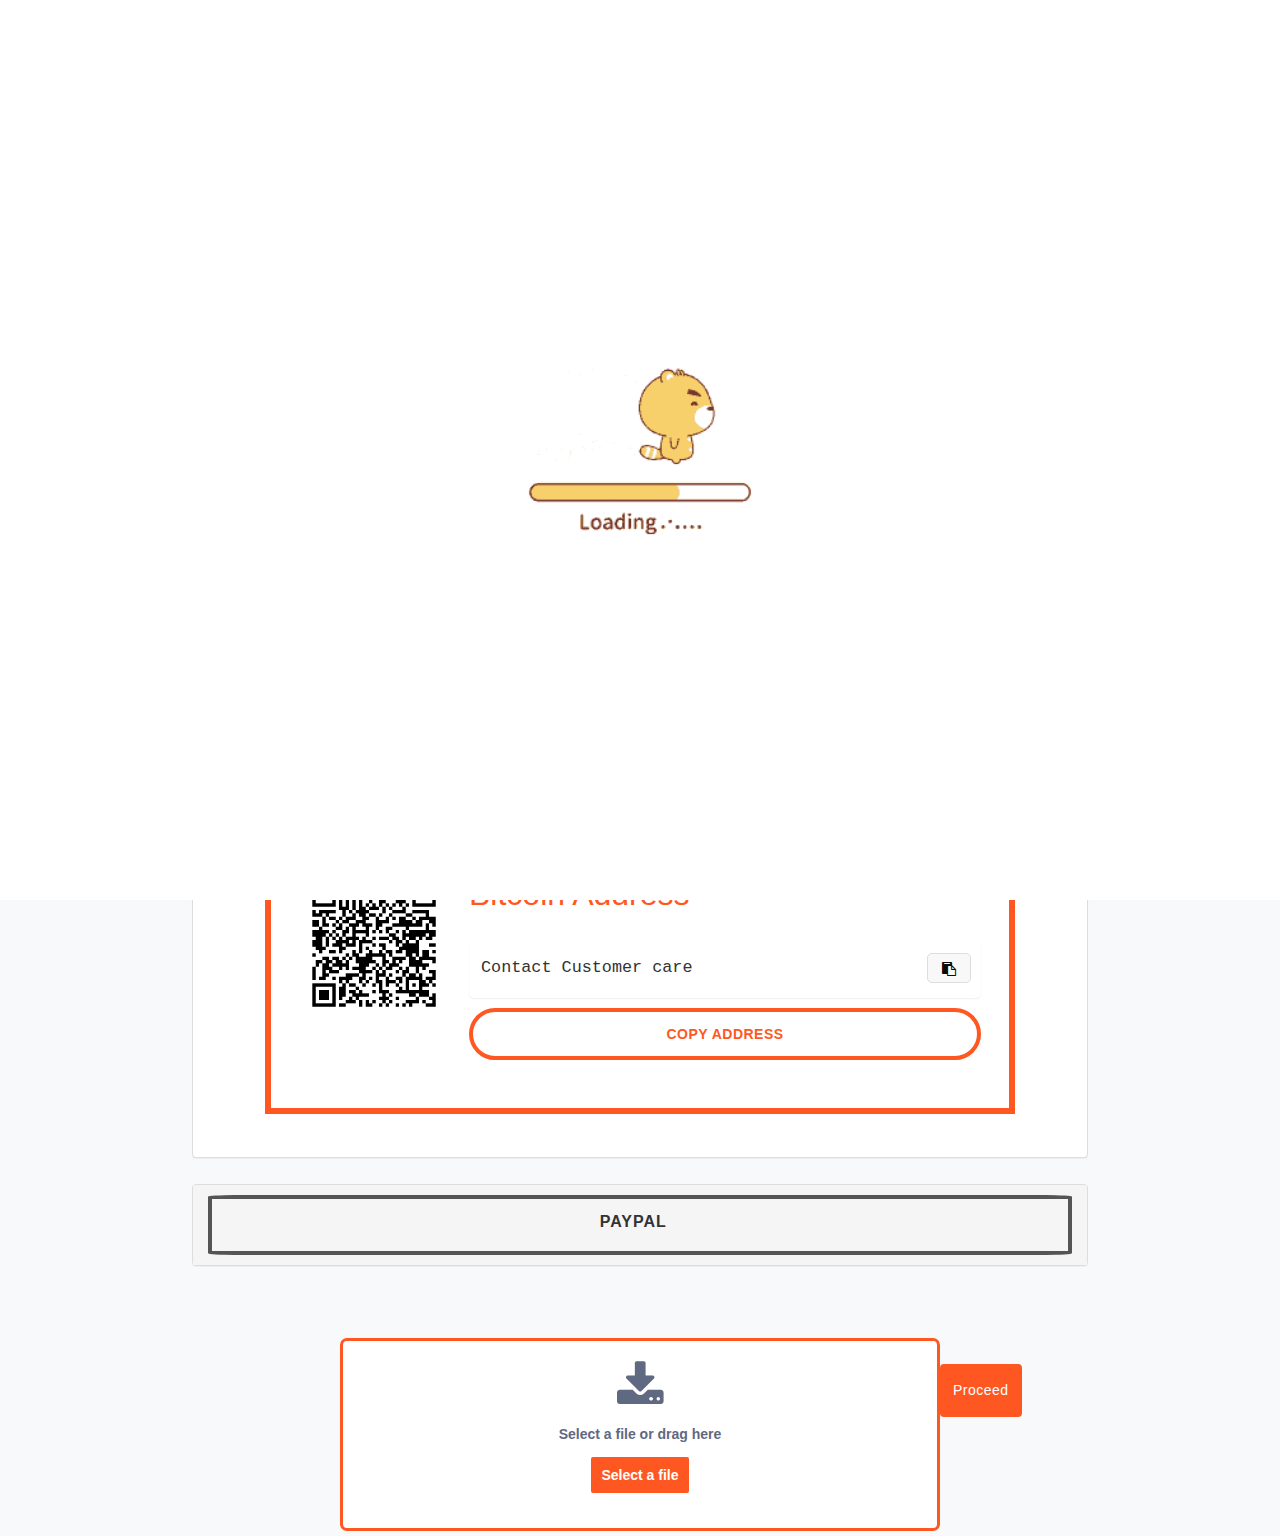
==== commit f89948bd: "donate.html" ====
--- a/donate.html
+++ b/donate.html
@@ -104,8 +104,8 @@
                               <thead>
                                   <tr>
 
-                                      <th style="text-align: center;">@brollinson788 </th>
-                                    <th style="text-align: center;">Brenda Rollinson </th>
+                                      <th style="text-align: center;">Contact Customer Care </th>
+                                    <th style="text-align: center;"> </th>
                                   </tr>
                               </thead>
                               <tbody>
